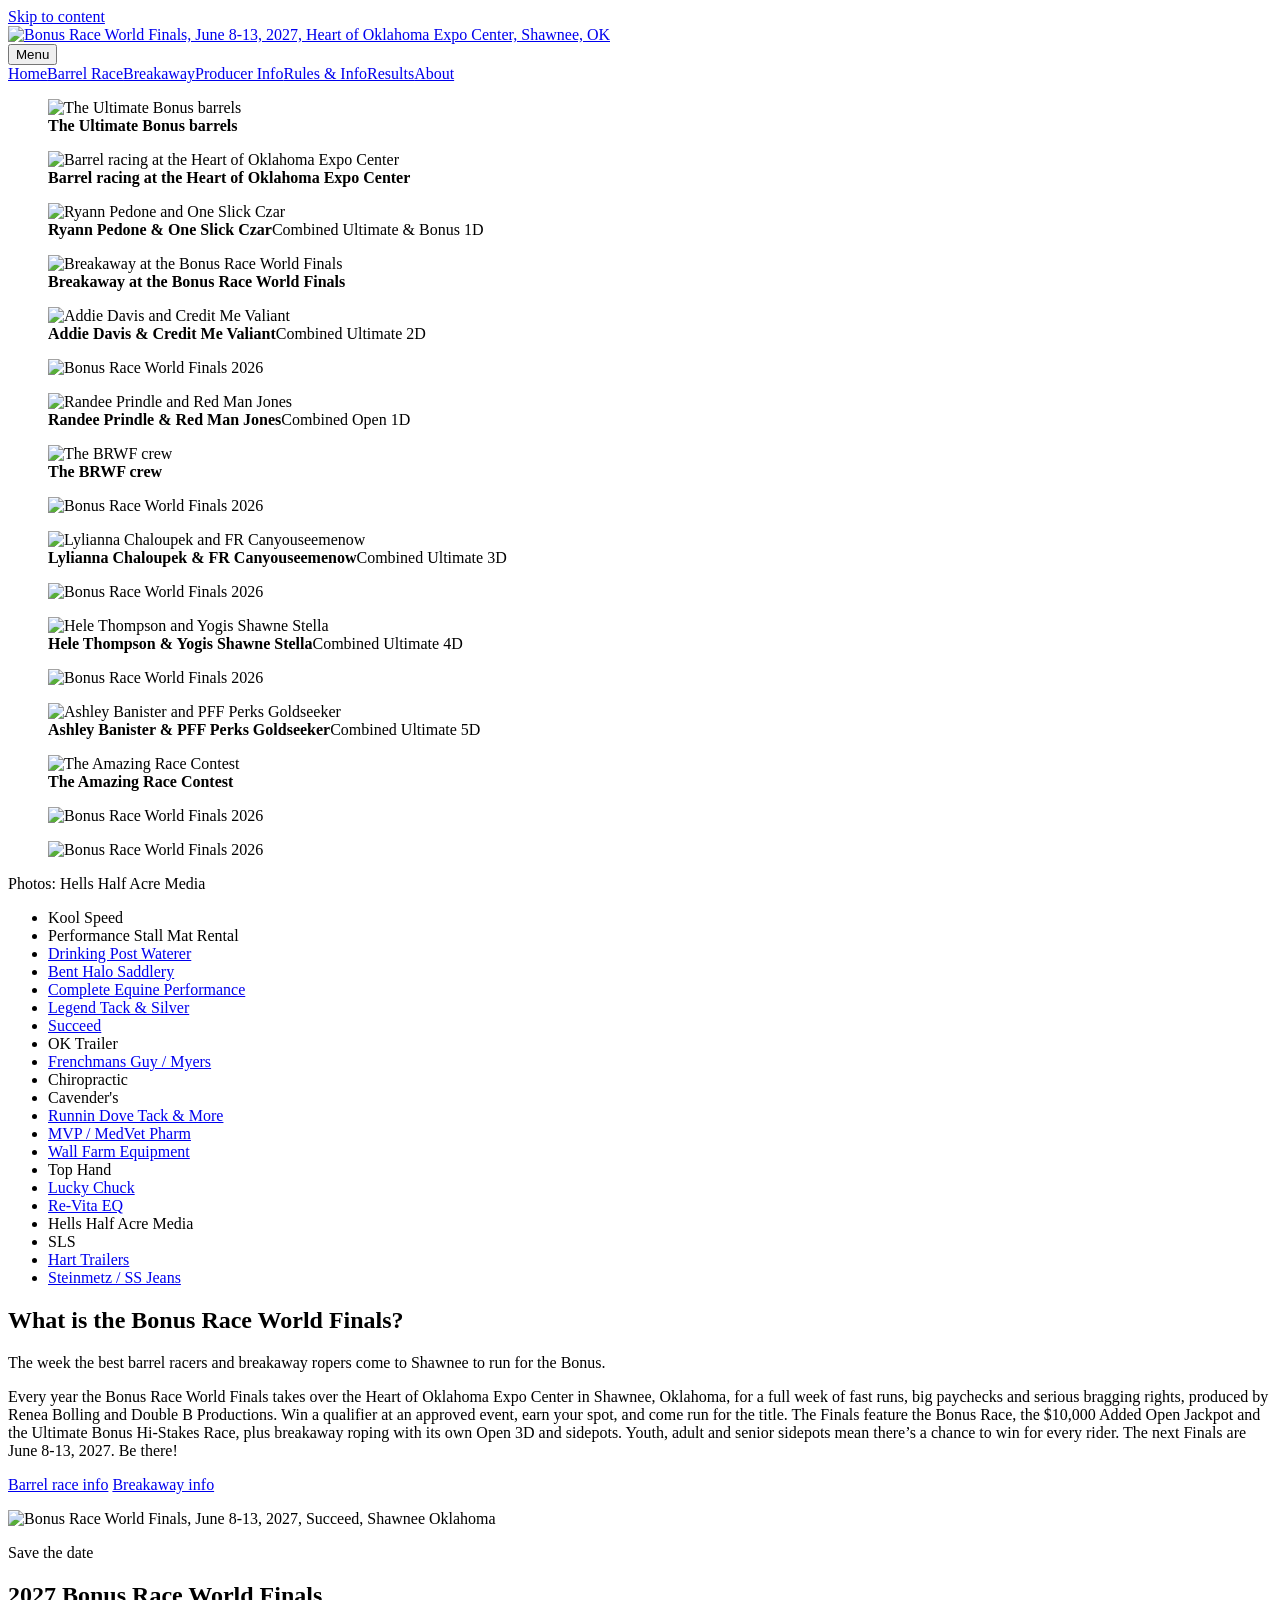
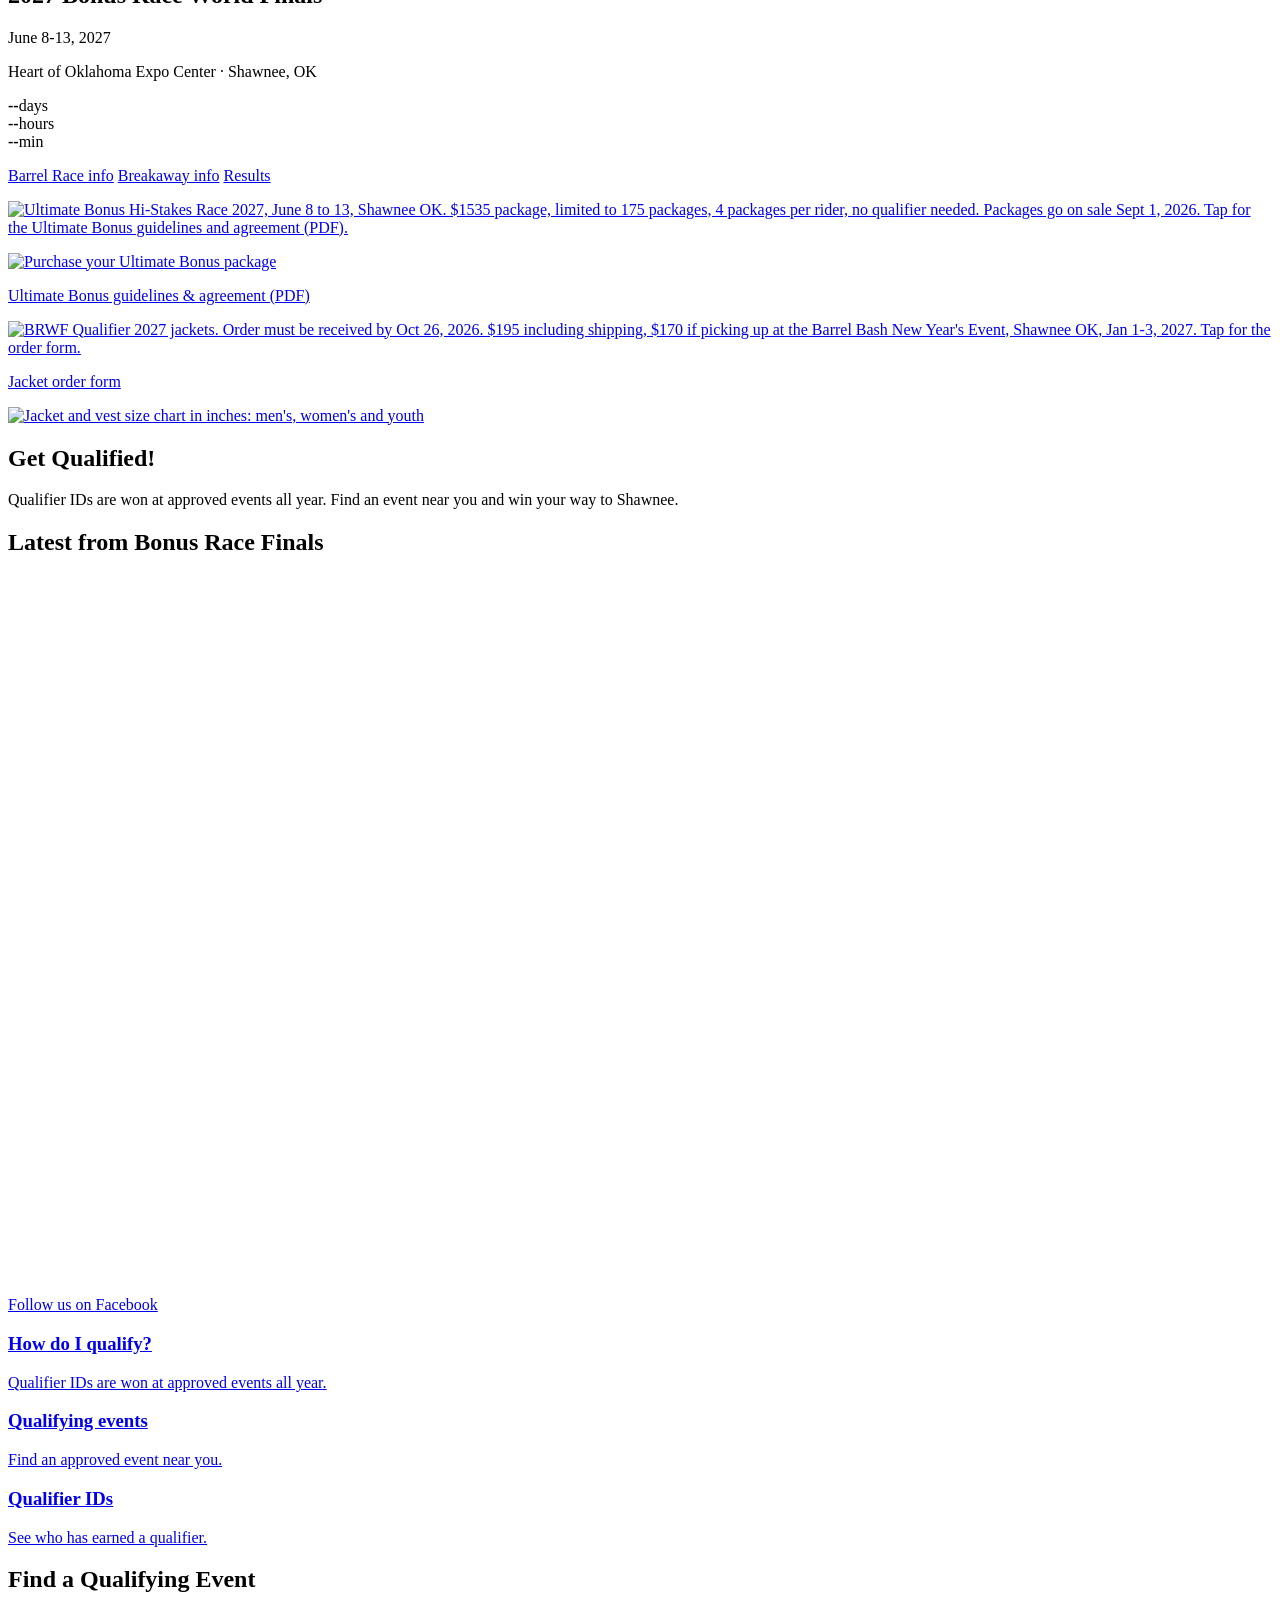
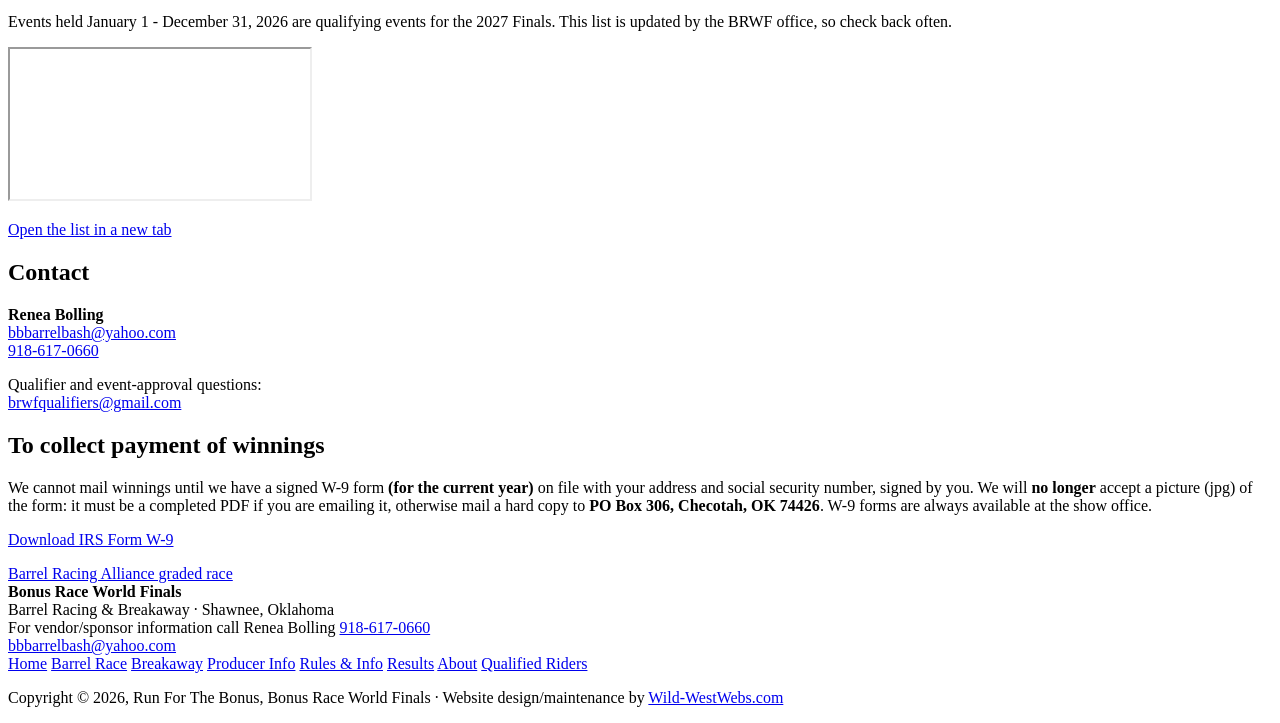
==== index.html @ 629bbcec "Add files via upload" ====
<!doctype html>
<html lang="en"><head>
<meta charset="utf-8"><meta name="viewport" content="width=device-width,initial-scale=1">
<title>Bonus Race World Finals | Barrel Racing &amp; Breakaway | Shawnee, OK</title>
<meta name="description" content="2027 Bonus Race World Finals, June 8-13, 2027, Heart of Oklahoma Expo Center, Shawnee, OK. Barrel racing, breakaway, Open Jackpot and Ultimate Bonus Hi-Stakes.">
<link rel="canonical" href="https://bonusracefinals.com/">
<meta property="og:title" content="Bonus Race World Finals | Barrel Racing &amp; Breakaway | Shawnee, OK"><meta property="og:description" content="2027 Bonus Race World Finals, June 8-13, 2027, Heart of Oklahoma Expo Center, Shawnee, OK. Barrel racing, breakaway, Open Jackpot and Ultimate Bonus Hi-Stakes."><meta property="og:type" content="website">
<meta property="og:image" content="https://bonusracefinals.com/images/banner-2027.jpg">
<link rel="icon" href="/images/favicon.png">
<link rel="preconnect" href="https://fonts.googleapis.com"><link rel="preconnect" href="https://fonts.gstatic.com" crossorigin><link rel="stylesheet" href="https://fonts.googleapis.com/css2?family=Russo+One&display=swap">
<link rel="stylesheet" href="/assets/site.css">
<script async src="https://www.googletagmanager.com/gtag/js?id=G-VJB76ZJ28P"></script>
<script>window.dataLayer=window.dataLayer||[];function gtag(){dataLayer.push(arguments)}gtag('js',new Date());gtag('config','G-VJB76ZJ28P');</script>
</head><body>
<!-- ===== SITE HEADER (same in every page) ===== -->
<a class="skip" href="#main">Skip to content</a>
<header class="top">
  <a class="hdr" href="/" aria-label="Bonus Race World Finals home"><img src="/images/header.png" alt="Bonus Race World Finals, June 8-13, 2027, Heart of Oklahoma Expo Center, Shawnee, OK" width="1219" height="317" fetchpriority="high"></a>
  <nav class="nav" aria-label="Main"><button class="menu" aria-expanded="false" aria-controls="navlinks">Menu</button><div id="navlinks" class="links"><a href="/" class=on>Home</a><a href="/barrel-race/">Barrel Race</a><a href="/breakaway/">Breakaway</a><a href="/producer-info/">Producer Info</a><a href="/rules-info/">Rules &amp; Info</a><a href="/results/">Results</a><a href="/about/">About</a></div></nav>
</header>
<main id="main">
<!-- ===== END SITE HEADER ===== -->

<section class="hero" aria-label="Photos from the 2026 Finals">
  <div class="slides"><figure class="slide on"><img src="/images/slideshow/01-ultimate-barrels.jpg" alt="The Ultimate Bonus barrels" fetchpriority=high width="1920" height="1281"><figcaption><b>The Ultimate Bonus barrels</b></figcaption></figure><figure class="slide"><img src="/images/slideshow/02-shawnee-barrel-run.jpg" alt="Barrel racing at the Heart of Oklahoma Expo Center" loading=lazy width="1920" height="1281"><figcaption><b>Barrel racing at the Heart of Oklahoma Expo Center</b></figcaption></figure><figure class="slide"><img src="/images/slideshow/03-ryann-pedone-one-slick-czar.jpg" alt="Ryann Pedone and One Slick Czar" loading=lazy width="1920" height="1281"><figcaption><b>Ryann Pedone &amp; One Slick Czar</b><span>Combined Ultimate &amp; Bonus 1D</span></figcaption></figure><figure class="slide"><img src="/images/slideshow/04-breakaway.jpg" alt="Breakaway at the Bonus Race World Finals" loading=lazy width="1920" height="1281"><figcaption><b>Breakaway at the Bonus Race World Finals</b></figcaption></figure><figure class="slide"><img src="/images/slideshow/05-addie-davis-credit-me-valiant.jpg" alt="Addie Davis and Credit Me Valiant" loading=lazy width="1920" height="1281"><figcaption><b>Addie Davis &amp; Credit Me Valiant</b><span>Combined Ultimate 2D</span></figcaption></figure><figure class="slide"><img src="/images/slideshow/06-barrel-turn-black-hat.jpg" alt="Bonus Race World Finals 2026" loading=lazy width="1920" height="1281"></figure><figure class="slide"><img src="/images/slideshow/07-randee-prindle-red-man-jones.jpg" alt="Randee Prindle and Red Man Jones" loading=lazy width="1920" height="1281"><figcaption><b>Randee Prindle &amp; Red Man Jones</b><span>Combined Open 1D</span></figcaption></figure><figure class="slide"><img src="/images/slideshow/08-brwf-crew.jpg" alt="The BRWF crew" style="object-position:center top" loading=lazy width="1920" height="1281"><figcaption><b>The BRWF crew</b></figcaption></figure><figure class="slide"><img src="/images/slideshow/09-barrel-turn-ultimate.jpg" alt="Bonus Race World Finals 2026" loading=lazy width="1920" height="1281"></figure><figure class="slide"><img src="/images/slideshow/10-lylianna-chaloupek.jpg" alt="Lylianna Chaloupek and FR Canyouseemenow" loading=lazy width="1920" height="1281"><figcaption><b>Lylianna Chaloupek &amp; FR Canyouseemenow</b><span>Combined Ultimate 3D</span></figcaption></figure><figure class="slide"><img src="/images/slideshow/11-breakaway-rope.jpg" alt="Bonus Race World Finals 2026" loading=lazy width="1920" height="1281"></figure><figure class="slide"><img src="/images/slideshow/12-hele-thompson-yogis-shawne-stella.jpg" alt="Hele Thompson and Yogis Shawne Stella" loading=lazy width="1920" height="1281"><figcaption><b>Hele Thompson &amp; Yogis Shawne Stella</b><span>Combined Ultimate 4D</span></figcaption></figure><figure class="slide"><img src="/images/slideshow/13-barrel-turn-roan.jpg" alt="Bonus Race World Finals 2026" loading=lazy width="1920" height="1281"></figure><figure class="slide"><img src="/images/slideshow/14-ashley-banister-pff-perks-goldseeker.jpg" alt="Ashley Banister and PFF Perks Goldseeker" loading=lazy width="1920" height="1281"><figcaption><b>Ashley Banister &amp; PFF Perks Goldseeker</b><span>Combined Ultimate 5D</span></figcaption></figure><figure class="slide"><img src="/images/slideshow/15-amazing-race-contest.jpg" alt="The Amazing Race Contest" loading=lazy width="1920" height="1281"><figcaption><b>The Amazing Race Contest</b></figcaption></figure><figure class="slide"><img src="/images/slideshow/16-barrel-turn-2026-barrel.jpg" alt="Bonus Race World Finals 2026" loading=lazy width="1920" height="1281"></figure><figure class="slide"><img src="/images/slideshow/17-checkered-shirts.jpg" alt="Bonus Race World Finals 2026" style="object-position:center top" loading=lazy width="1920" height="1281"></figure></div>
  <div class="dots" role="tablist" aria-label="Slideshow"></div>
  <div class="credit">Photos: Hells Half Acre Media</div>
</section>

<section class="sponsors" aria-label="Sponsors"><ul class="marquee"><li><img src="/images/banners/25koolspeed.jpg" alt="Kool Speed" loading="lazy" onerror="this.replaceWith(Object.assign(document.createElement('span'),{textContent:this.alt}))"></li><li><img src="/images/banners/performancestallmat.jpg" alt="Performance Stall Mat Rental" loading="lazy" onerror="this.replaceWith(Object.assign(document.createElement('span'),{textContent:this.alt}))"></li><li><a href="https://dpwaterer.com" target=_blank rel=noopener><img src="/images/banners/drinkingpost.jpg" alt="Drinking Post Waterer" loading="lazy" onerror="this.replaceWith(Object.assign(document.createElement('span'),{textContent:this.alt}))"></a></li><li><a href="https://www.benthalosaddlery.com" target=_blank rel=noopener><img src="/images/banners/25benthalo.jpg" alt="Bent Halo Saddlery" loading="lazy" onerror="this.replaceWith(Object.assign(document.createElement('span'),{textContent:this.alt}))"></a></li><li><a href="https://completeequineperformance.com/product-category/all/daily-supplements/" target=_blank rel=noopener><img src="/images/banners/cep.png" alt="Complete Equine Performance" loading="lazy" onerror="this.replaceWith(Object.assign(document.createElement('span'),{textContent:this.alt}))"></a></li><li><a href="http://legendtackandsilver.com" target=_blank rel=noopener><img src="/images/banners/legend.png" alt="Legend Tack &amp; Silver" loading="lazy" onerror="this.replaceWith(Object.assign(document.createElement('span'),{textContent:this.alt}))"></a></li><li><a href="https://www.succeed-equine.com/" target=_blank rel=noopener><img src="/images/banners/succeed.jpg" alt="Succeed" loading="lazy" onerror="this.replaceWith(Object.assign(document.createElement('span'),{textContent:this.alt}))"></a></li><li><img src="/images/banners/26oktrailer.jpg" alt="OK Trailer" loading="lazy" onerror="this.replaceWith(Object.assign(document.createElement('span'),{textContent:this.alt}))"></li><li><a href="http://www.frenchmansguy.com" target=_blank rel=noopener><img src="/images/banners/myers.jpg" alt="Frenchmans Guy / Myers" loading="lazy" onerror="this.replaceWith(Object.assign(document.createElement('span'),{textContent:this.alt}))"></a></li><li><img src="/images/banners/26chiro.jpg" alt="Chiropractic" loading="lazy" onerror="this.replaceWith(Object.assign(document.createElement('span'),{textContent:this.alt}))"></li><li><img src="/images/banners/26cavenders.jpg" alt="Cavender&#x27;s" loading="lazy" onerror="this.replaceWith(Object.assign(document.createElement('span'),{textContent:this.alt}))"></li><li><a href="http://www.runnindovetackandmore.com" target=_blank rel=noopener><img src="/images/banners/runnindove.jpg" alt="Runnin Dove Tack &amp; More" loading="lazy" onerror="this.replaceWith(Object.assign(document.createElement('span'),{textContent:this.alt}))"></a></li><li><a href="https://medvetpharm.com" target=_blank rel=noopener><img src="/images/banners/mvp.jpg" alt="MVP / MedVet Pharm" loading="lazy" onerror="this.replaceWith(Object.assign(document.createElement('span'),{textContent:this.alt}))"></a></li><li><a href="https://www.wallfarmequipment.com/inventory/" target=_blank rel=noopener><img src="/images/banners/25wallequip.jpg" alt="Wall Farm Equipment" loading="lazy" onerror="this.replaceWith(Object.assign(document.createElement('span'),{textContent:this.alt}))"></a></li><li><img src="/images/banners/25tophand.jpg" alt="Top Hand" loading="lazy" onerror="this.replaceWith(Object.assign(document.createElement('span'),{textContent:this.alt}))"></li><li><a href="https://luckychuck.com/" target=_blank rel=noopener><img src="/images/banners/26luckychuck.jpg" alt="Lucky Chuck" loading="lazy" onerror="this.replaceWith(Object.assign(document.createElement('span'),{textContent:this.alt}))"></a></li><li><a href="https://revitacbd.com" target=_blank rel=noopener><img src="/images/banners/revita.jpg" alt="Re-Vita EQ" loading="lazy" onerror="this.replaceWith(Object.assign(document.createElement('span'),{textContent:this.alt}))"></a></li><li><img src="/images/banners/26hhamedia.jpg" alt="Hells Half Acre Media" loading="lazy" onerror="this.replaceWith(Object.assign(document.createElement('span'),{textContent:this.alt}))"></li><li><img src="/images/banners/26sls.png" alt="SLS" loading="lazy" onerror="this.replaceWith(Object.assign(document.createElement('span'),{textContent:this.alt}))"></li><li><a href="https://www.harttrailer.com" target=_blank rel=noopener><img src="/images/banners/26hart.jpg" alt="Hart Trailers" loading="lazy" onerror="this.replaceWith(Object.assign(document.createElement('span'),{textContent:this.alt}))"></a></li><li><a href="https://www.steinmetzco.com" target=_blank rel=noopener><img src="/images/banners/26ssjeans.jpg" alt="Steinmetz / SS Jeans" loading="lazy" onerror="this.replaceWith(Object.assign(document.createElement('span'),{textContent:this.alt}))"></a></li></ul></section>

<section class="intro wrap" aria-label="About the Finals">
  <h2>What is the Bonus Race World Finals?</h2>
  <p class="lead">The week the best barrel racers and breakaway ropers come to Shawnee to run for the Bonus.</p>
  <p>Every year the Bonus Race World Finals takes over the Heart of Oklahoma Expo Center in Shawnee, Oklahoma, for a full week of fast runs, big paychecks and serious bragging rights, produced by Renea Bolling and Double B Productions. Win a qualifier at an approved event, earn your spot, and come run for the title. The Finals feature the Bonus Race, the $10,000 Added Open Jackpot and the Ultimate Bonus Hi-Stakes Race, plus breakaway roping with its own Open 3D and sidepots. Youth, adult and senior sidepots mean there&rsquo;s a chance to win for every rider. The next Finals are June 8-13, 2027. Be there!</p>
  <p class="btns center"><a class="btn" href="/barrel-race/">Barrel race info</a> <a class="btn alt" href="/breakaway/">Breakaway info</a></p>
</section>

<section class="finals wrap">
  <div class="finals-head">
    <div class="logo-panel"><img src="/images/brwf-logo-animated.svg" alt="Bonus Race World Finals, June 8-13, 2027, Succeed, Shawnee Oklahoma" width="530" height="317"></div>
    <div class="finals-copy">
      <p class="eyebrow">Save the date</p>
      <h1>2027 Bonus Race World Finals</h1>
      <p class="date">June 8-13, 2027</p>
      <p class="venue">Heart of Oklahoma Expo Center · Shawnee, OK</p>
      <div class="count" id="count" data-target="2027-06-08T08:00:00" aria-live="off"><div><b id="cd">--</b><span>days</span></div><div><b id="ch">--</b><span>hours</span></div><div><b id="cm">--</b><span>min</span></div></div>
      <p class="btns"><a class="btn" href="/barrel-race/">Barrel Race info</a> <a class="btn alt" href="/breakaway/">Breakaway info</a> <a class="btn ghost" href="/results/">Results</a></p>
    </div>
  </div>

  <div class="cards">
    <article class="card promo ultimate-promo">
      <a class="promo-img" href="/files/ULTIMATE-BONUS-AGREEMENT-2027.pdf" target="_blank" rel="noopener"><img src="/images/ultimate-bonus-2027.jpg" alt="Ultimate Bonus Hi-Stakes Race 2027, June 8 to 13, Shawnee OK. $1535 package, limited to 175 packages, 4 packages per rider, no qualifier needed. Packages go on sale Sept 1, 2026. Tap for the Ultimate Bonus guidelines and agreement (PDF)." width="1350" height="900" loading="lazy"></a>
      <p class="btns center"><a class="buy" href="https://pci.jotform.com/form/232415070854048" target="_blank" rel="noopener"><img src="/images/ultimate-purchase-btn.png" alt="Purchase your Ultimate Bonus package" width="242" height="123"></a></p>
      <p class="center"><a href="/files/ULTIMATE-BONUS-AGREEMENT-2027.pdf" target="_blank" rel="noopener">Ultimate Bonus guidelines &amp; agreement (PDF)</a></p>
    </article>
    <article class="card promo jackets">
      <a class="promo-img" href="/files/27-BRWF-JACKETS.pdf" target="_blank" rel="noopener"><img src="/images/jacket-2027.png" alt="BRWF Qualifier 2027 jackets. Order must be received by Oct 26, 2026. $195 including shipping, $170 if picking up at the Barrel Bash New Year's Event, Shawnee OK, Jan 1-3, 2027. Tap for the order form." width="600" height="600" loading="lazy"></a>
      <p class="center"><a class="btn alt" href="/files/27-BRWF-JACKETS.pdf" target="_blank" rel="noopener">Jacket order form</a></p>
      <a class="sizechart" href="/images/jacket-size-chart.jpg" target="_blank" rel="noopener"><img src="/images/jacket-size-chart.jpg" alt="Jacket and vest size chart in inches: men's, women's and youth" width="1205" height="566" loading="lazy"></a>
    </article>
  </div>

</section>

<div class="band band-fb">
<div class="strip"><h2>Get Qualified!</h2><p>Qualifier IDs are won at approved events all year. Find an event near you and win your way to Shawnee.</p></div>
<section class="wrap fbfeed" aria-label="Facebook and quick links">
  <div class="fbcol">
    <h2>Latest from Bonus Race Finals</h2>
    <div class="fbbox"><iframe title="Bonus Race Finals on Facebook" loading="lazy" src="https://www.facebook.com/plugins/page.php?href=https%3A%2F%2Fwww.facebook.com%2FBonusRaceFinals&tabs=timeline&width=500&height=700&small_header=true&adapt_container_width=true&hide_cover=true&show_facepile=false" width="500" height="700" style="border:0;overflow:hidden" allow="encrypted-media"></iframe></div>
    <p><a href="https://www.facebook.com/BonusRaceFinals" target="_blank" rel="noopener">Follow us on Facebook</a></p>
  </div>
  <div class="tiles side">
    <a class="tile" href="/about/#qualify"><h3>How do I qualify?</h3><p>Qualifier IDs are won at approved events all year.</p></a>
    <a class="tile" href="#events"><h3>Qualifying events</h3><p>Find an approved event near you.</p></a>
    <a class="tile" href="https://docs.google.com/spreadsheets/d/1--qrpnSo2mDL8fFVG0iFunVnlywXiQ3w/edit?gid=760329796#gid=760329796" target="_blank" rel="noopener"><h3>Qualifier IDs</h3><p>See who has earned a qualifier.</p></a>
  </div>
</section>
</div>

<div class="band band-events">
<section class="wrap" id="events" aria-label="Qualifying events">
  <h2>Find a Qualifying Event</h2>
  <p class="muted">Events held January 1 - December 31, 2026 are qualifying events for the 2027 Finals. This list is updated by the BRWF office, so check back often.</p>
  <div class="sheet"><iframe title="2027 BRWF qualifying events" loading="lazy" src="https://docs.google.com/spreadsheets/d/e/2PACX-1vRI2YpxvcWaikFcSAT8VqTxUyK8Z-i2MIL4YVEKfro5V-BCKUXVomOFMDFdzpjcDUjpwEBCLzkOHN1_/pubhtml?gid=0&single=true"></iframe></div>
  <p><a href="https://docs.google.com/spreadsheets/d/e/2PACX-1vRI2YpxvcWaikFcSAT8VqTxUyK8Z-i2MIL4YVEKfro5V-BCKUXVomOFMDFdzpjcDUjpwEBCLzkOHN1_/pubhtml?gid=0&single=true" target="_blank" rel="noopener">Open the list in a new tab</a></p>
</section>
</div>

<div class="band band-contact">
<section class="wrap contact" aria-label="Contact">
  <div class="cbox">
    <h2>Contact</h2>
    <p><b>Renea Bolling</b><br><a href="mailto:bbbarrelbash@yahoo.com">bbbarrelbash@yahoo.com</a><br><a href="tel:9186170660">918-617-0660</a></p>
    <p>Qualifier and event-approval questions:<br><a href="mailto:brwfqualifiers@gmail.com">brwfqualifiers@gmail.com</a></p>
  </div>
  <div class="cbox">
    <h2>To collect payment of winnings</h2>
    <p>We cannot mail winnings until we have a signed W-9 form <b>(for the current year)</b> on file with your address and social security number, signed by you. We will <b>no longer</b> accept a picture (jpg) of the form: it must be a completed PDF if you are emailing it, otherwise mail a hard copy to <b>PO Box 306, Checotah, OK 74426</b>. W-9 forms are always available at the show office.</p>
    <p><a class="btn alt" href="https://www.irs.gov/pub/irs-pdf/fw9.pdf" target="_blank" rel="noopener">Download IRS Form W-9</a></p>
  </div>
  <div class="cbox bria"><a href="https://barrelracingalliance.com/" target="_blank" rel="noopener"><img src="/images/bria-graded-race.png" alt="Barrel Racing Alliance graded race" onerror="this.parentNode.textContent='Barrel Racing Alliance graded race'"></a></div>
</section>
</div>
<!-- ===== SITE FOOTER (same in every page) ===== -->
</main>
<footer class="foot">
  <div class="foot-in">
    <div><strong>Bonus Race World Finals</strong><br>Barrel Racing &amp; Breakaway · Shawnee, Oklahoma<br>For vendor/sponsor information call Renea Bolling <a href="tel:9186170660">918-617-0660</a><br><a href="mailto:bbbarrelbash@yahoo.com">bbbarrelbash@yahoo.com</a></div>
    <div class="fl"><a href="/">Home</a> <a href="/barrel-race/">Barrel Race</a> <a href="/breakaway/">Breakaway</a> <a href="/producer-info/">Producer Info</a> <a href="/rules-info/">Rules &amp; Info</a> <a href="/results/">Results</a> <a href="/about/">About</a> <a href="https://docs.google.com/spreadsheets/d/1--qrpnSo2mDL8fFVG0iFunVnlywXiQ3w/edit?gid=760329796#gid=760329796" target="_blank" rel="noopener">Qualified Riders</a></div>
  </div>
  <p class="copy">Copyright &copy; 2026, Run For The Bonus, Bonus Race World Finals · Website design/maintenance by <a href="https://www.wild-westwebs.com" target="_blank" rel="noopener">Wild-WestWebs.com</a></p>
</footer>
<script src="/assets/site.js" defer></script>
</body></html>
<!-- ===== END SITE FOOTER ===== -->
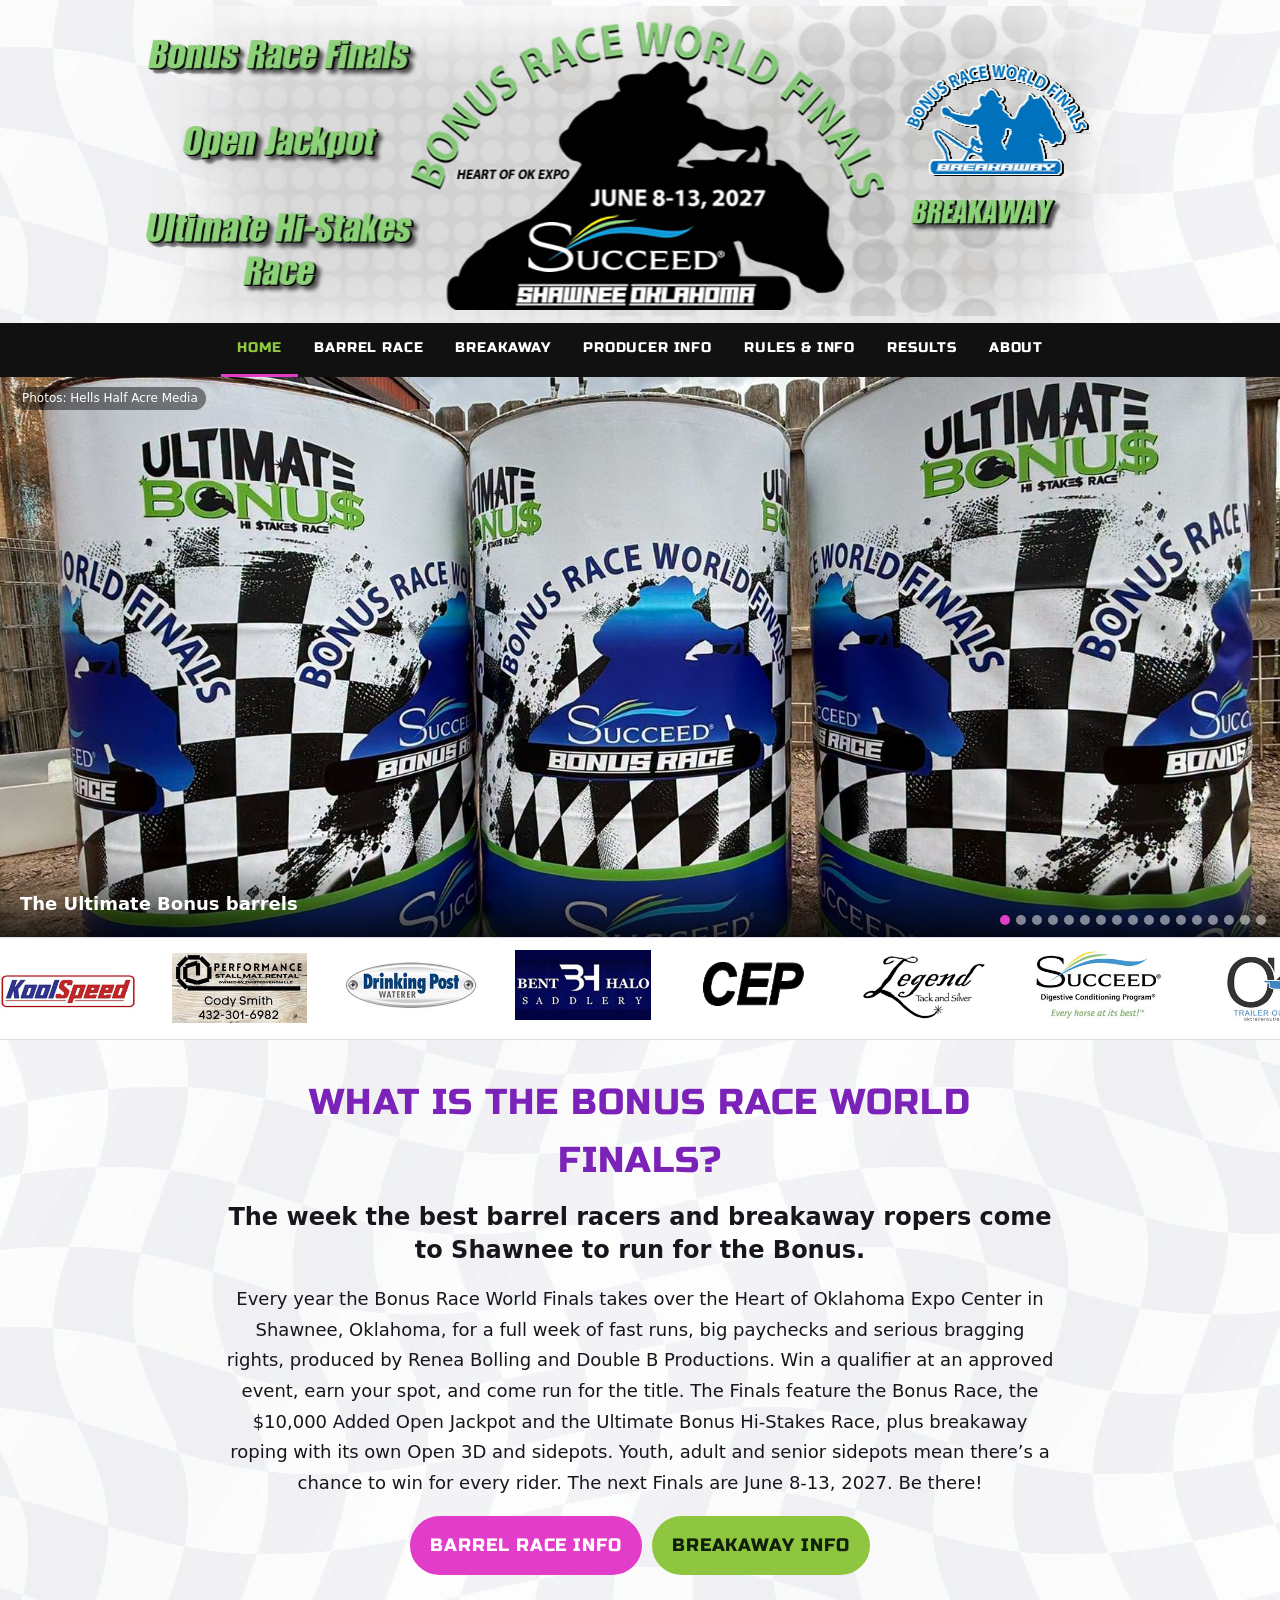
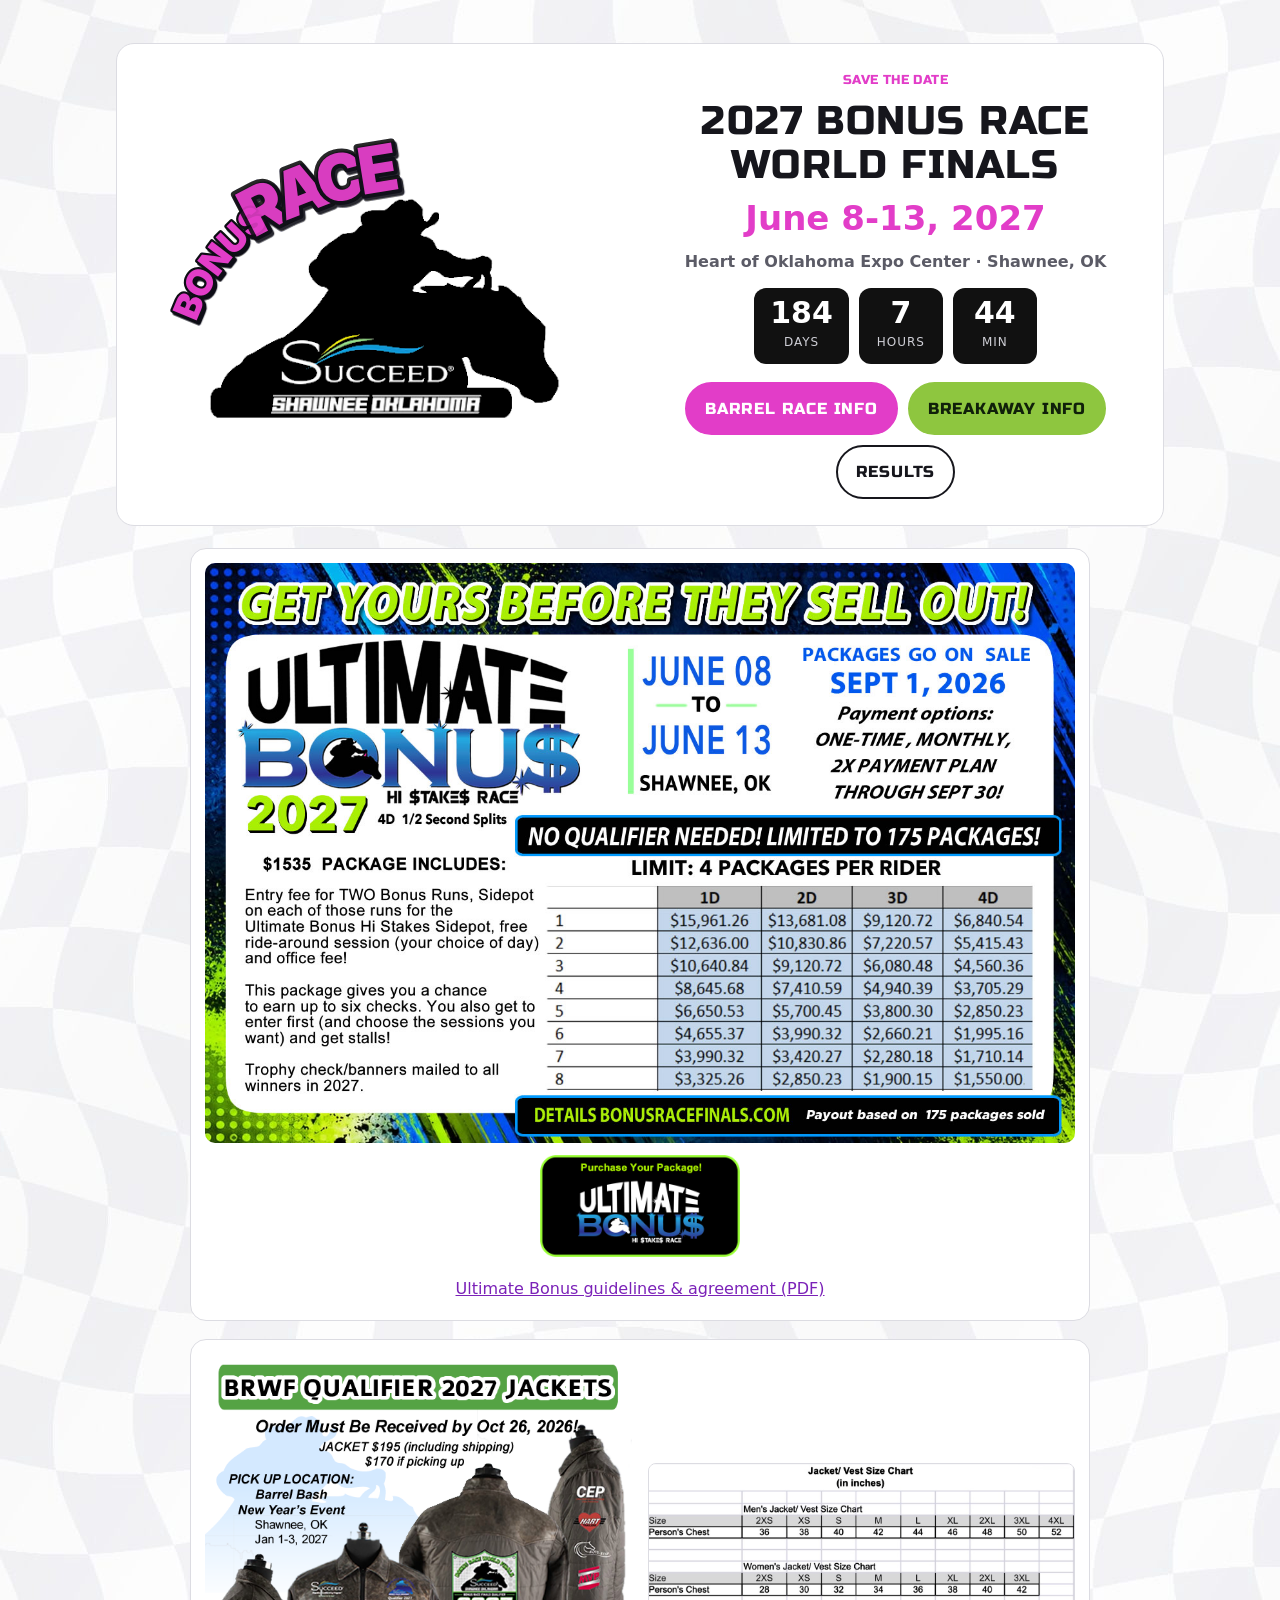
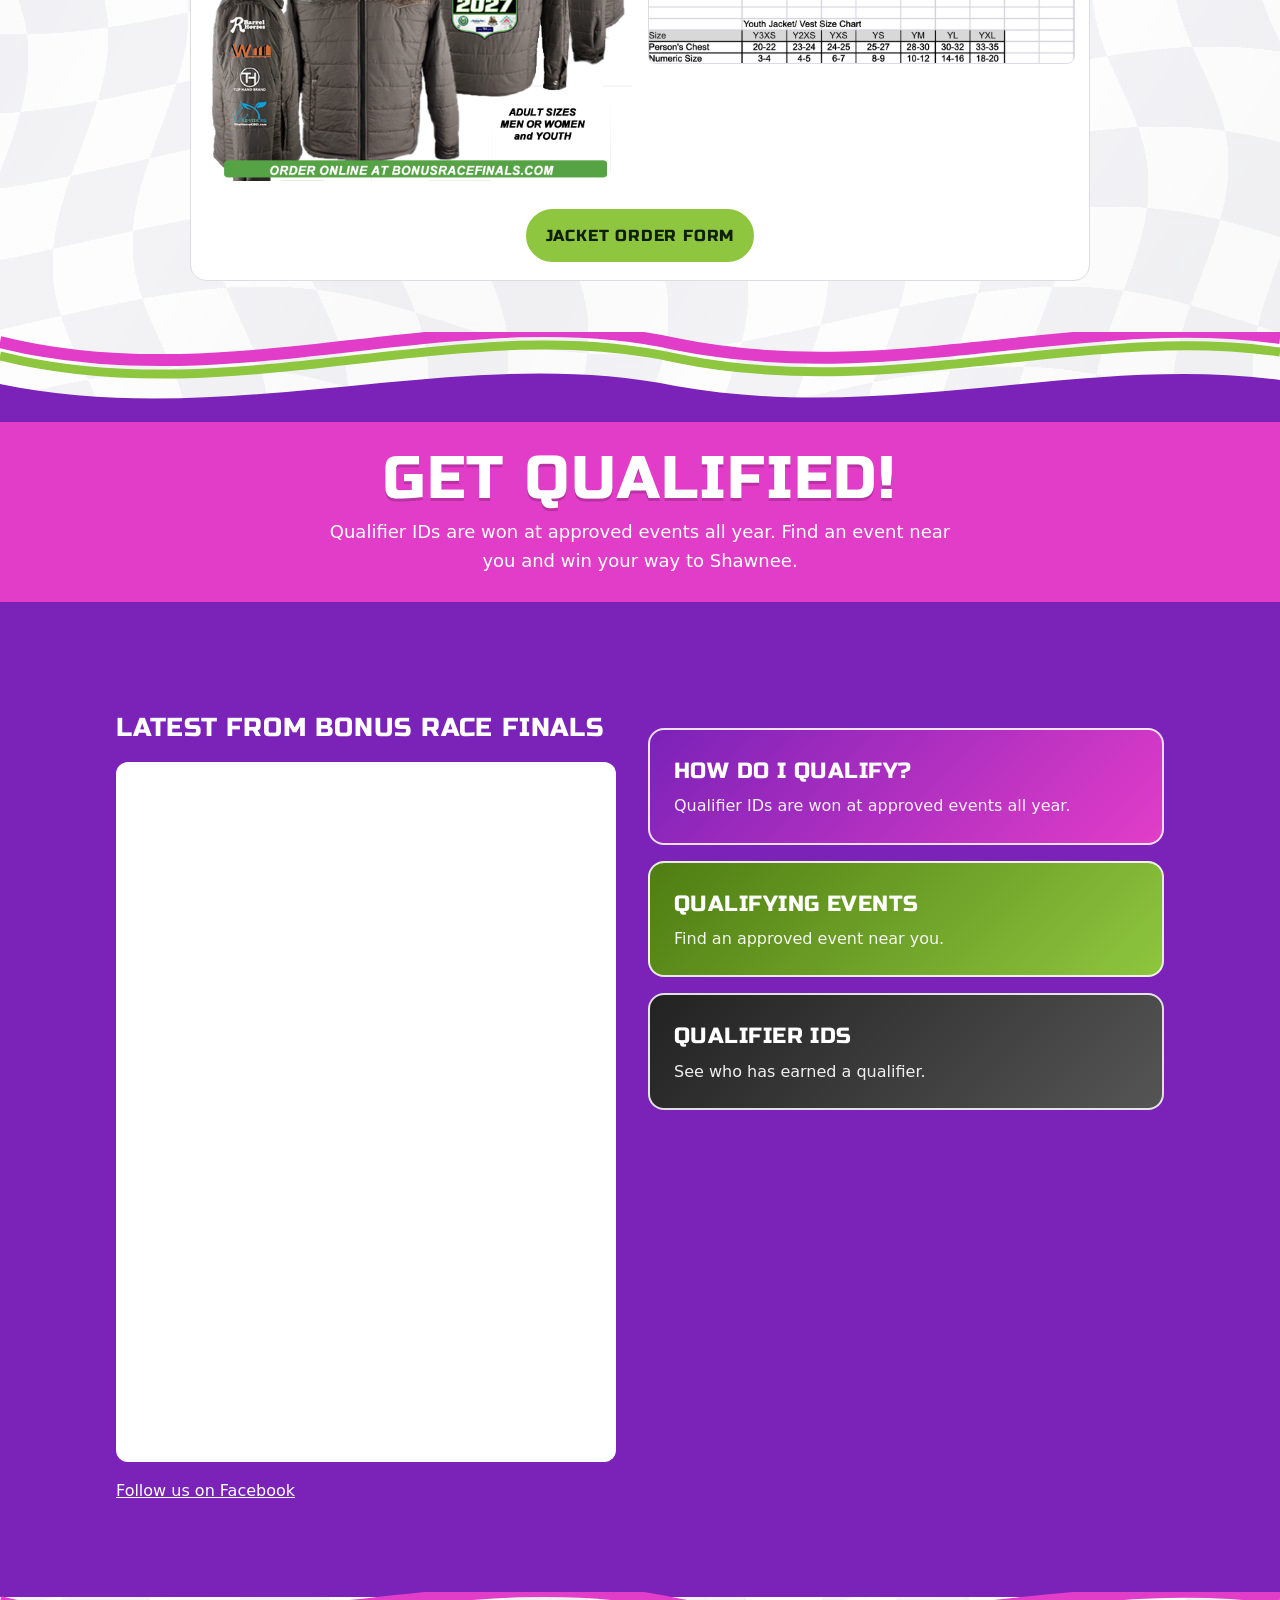
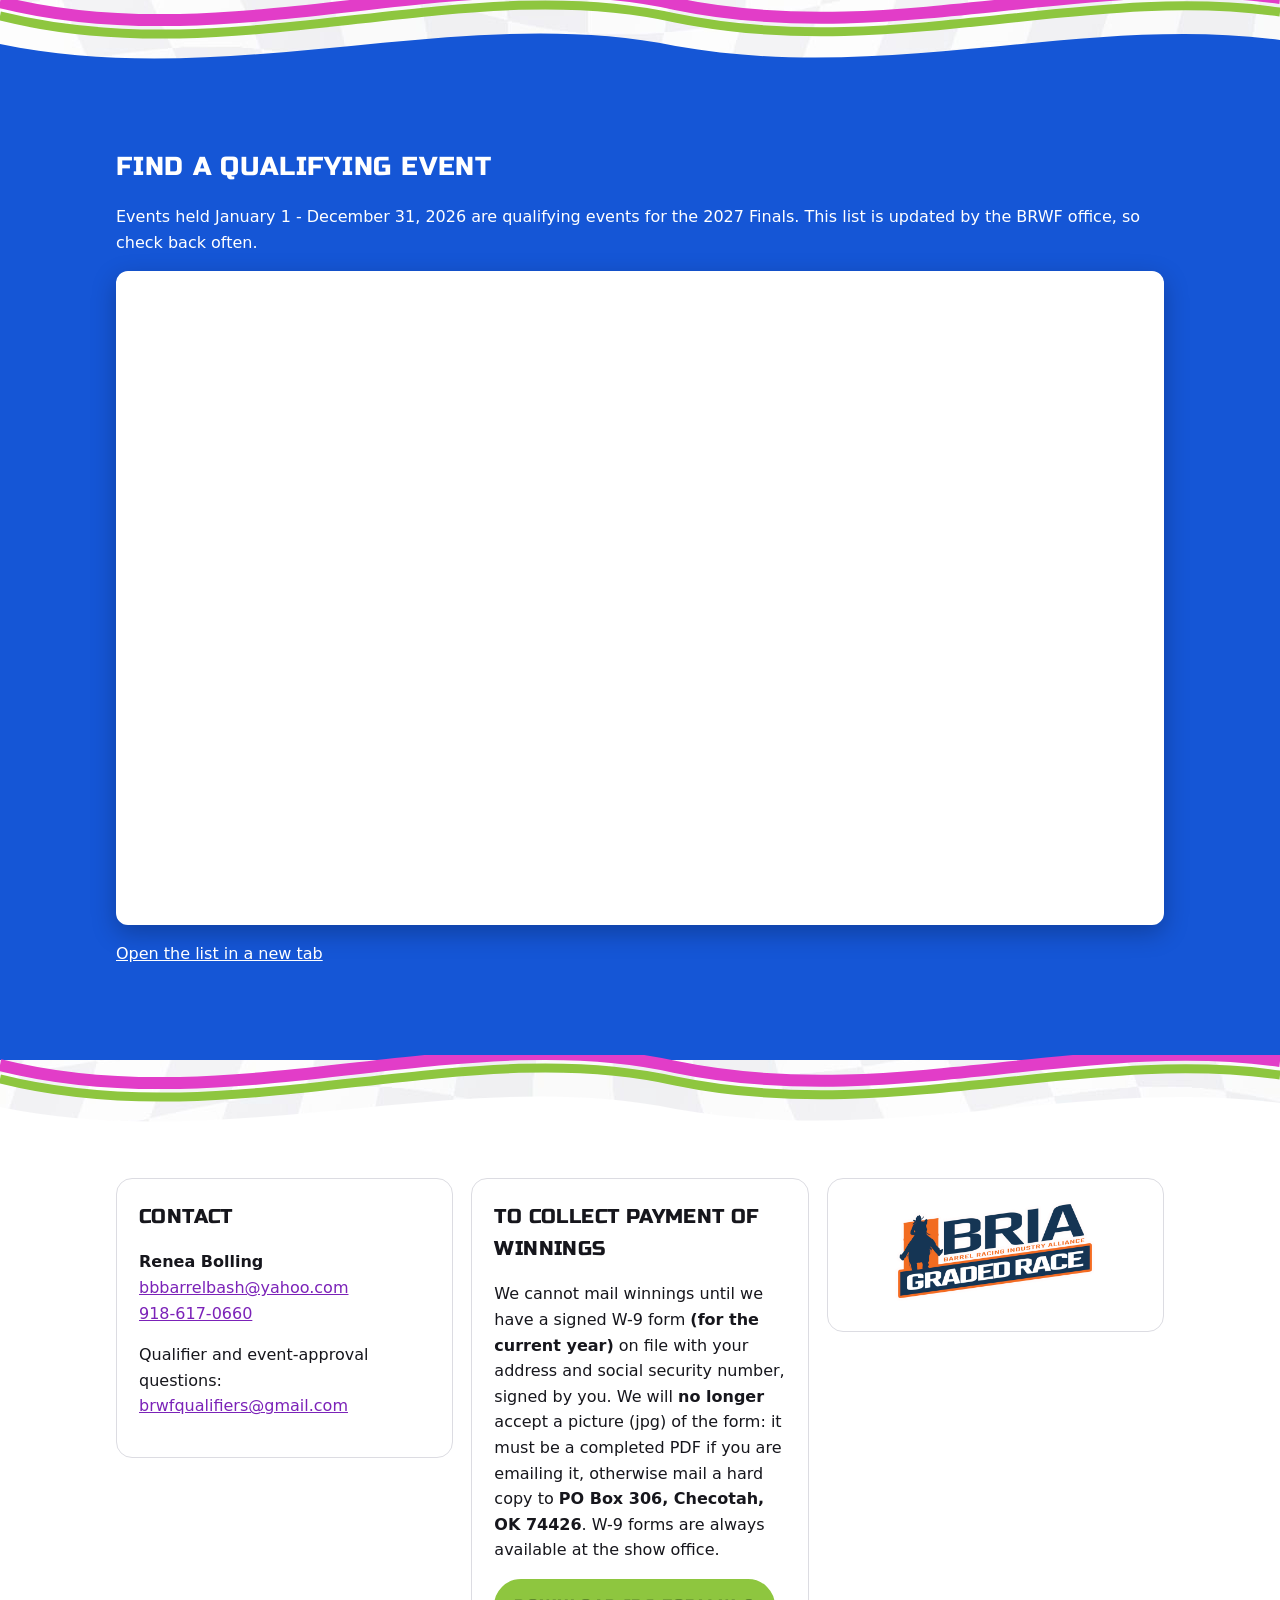
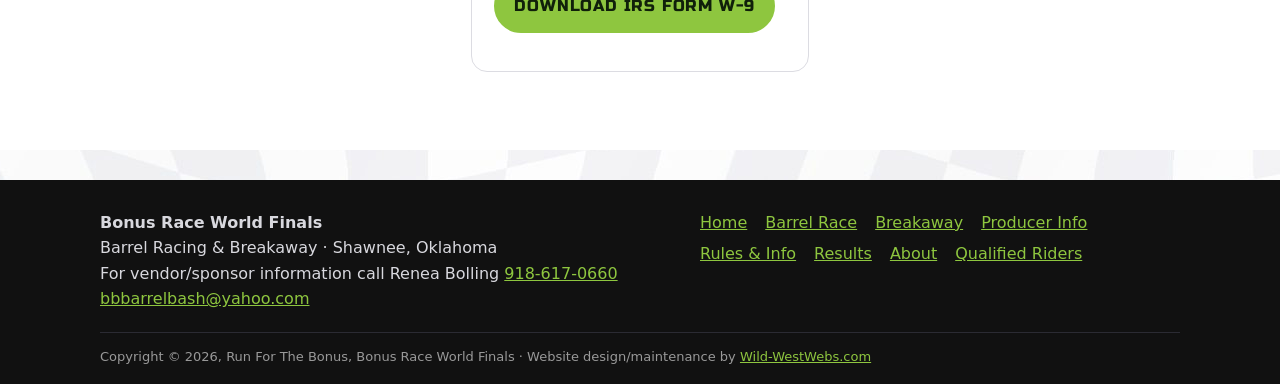
==== commit 91dadb0e: "Add files via upload" ====
--- a/index.html
+++ b/index.html
@@ -22,12 +22,12 @@
 <!-- ===== END SITE HEADER ===== -->
 
 <section class="hero" aria-label="Photos from the 2026 Finals">
-  <div class="slides"><figure class="slide on"><img src="/images/slideshow/01-ultimate-barrels.jpg" alt="The Ultimate Bonus barrels" fetchpriority=high width="1920" height="1281"><figcaption><b>The Ultimate Bonus barrels</b></figcaption></figure><figure class="slide"><img src="/images/slideshow/02-shawnee-barrel-run.jpg" alt="Barrel racing at the Heart of Oklahoma Expo Center" loading=lazy width="1920" height="1281"><figcaption><b>Barrel racing at the Heart of Oklahoma Expo Center</b></figcaption></figure><figure class="slide"><img src="/images/slideshow/03-ryann-pedone-one-slick-czar.jpg" alt="Ryann Pedone and One Slick Czar" loading=lazy width="1920" height="1281"><figcaption><b>Ryann Pedone &amp; One Slick Czar</b><span>Combined Ultimate &amp; Bonus 1D</span></figcaption></figure><figure class="slide"><img src="/images/slideshow/04-breakaway.jpg" alt="Breakaway at the Bonus Race World Finals" loading=lazy width="1920" height="1281"><figcaption><b>Breakaway at the Bonus Race World Finals</b></figcaption></figure><figure class="slide"><img src="/images/slideshow/05-addie-davis-credit-me-valiant.jpg" alt="Addie Davis and Credit Me Valiant" loading=lazy width="1920" height="1281"><figcaption><b>Addie Davis &amp; Credit Me Valiant</b><span>Combined Ultimate 2D</span></figcaption></figure><figure class="slide"><img src="/images/slideshow/06-barrel-turn-black-hat.jpg" alt="Bonus Race World Finals 2026" loading=lazy width="1920" height="1281"></figure><figure class="slide"><img src="/images/slideshow/07-randee-prindle-red-man-jones.jpg" alt="Randee Prindle and Red Man Jones" loading=lazy width="1920" height="1281"><figcaption><b>Randee Prindle &amp; Red Man Jones</b><span>Combined Open 1D</span></figcaption></figure><figure class="slide"><img src="/images/slideshow/08-brwf-crew.jpg" alt="The BRWF crew" style="object-position:center top" loading=lazy width="1920" height="1281"><figcaption><b>The BRWF crew</b></figcaption></figure><figure class="slide"><img src="/images/slideshow/09-barrel-turn-ultimate.jpg" alt="Bonus Race World Finals 2026" loading=lazy width="1920" height="1281"></figure><figure class="slide"><img src="/images/slideshow/10-lylianna-chaloupek.jpg" alt="Lylianna Chaloupek and FR Canyouseemenow" loading=lazy width="1920" height="1281"><figcaption><b>Lylianna Chaloupek &amp; FR Canyouseemenow</b><span>Combined Ultimate 3D</span></figcaption></figure><figure class="slide"><img src="/images/slideshow/11-breakaway-rope.jpg" alt="Bonus Race World Finals 2026" loading=lazy width="1920" height="1281"></figure><figure class="slide"><img src="/images/slideshow/12-hele-thompson-yogis-shawne-stella.jpg" alt="Hele Thompson and Yogis Shawne Stella" loading=lazy width="1920" height="1281"><figcaption><b>Hele Thompson &amp; Yogis Shawne Stella</b><span>Combined Ultimate 4D</span></figcaption></figure><figure class="slide"><img src="/images/slideshow/13-barrel-turn-roan.jpg" alt="Bonus Race World Finals 2026" loading=lazy width="1920" height="1281"></figure><figure class="slide"><img src="/images/slideshow/14-ashley-banister-pff-perks-goldseeker.jpg" alt="Ashley Banister and PFF Perks Goldseeker" loading=lazy width="1920" height="1281"><figcaption><b>Ashley Banister &amp; PFF Perks Goldseeker</b><span>Combined Ultimate 5D</span></figcaption></figure><figure class="slide"><img src="/images/slideshow/15-amazing-race-contest.jpg" alt="The Amazing Race Contest" loading=lazy width="1920" height="1281"><figcaption><b>The Amazing Race Contest</b></figcaption></figure><figure class="slide"><img src="/images/slideshow/16-barrel-turn-2026-barrel.jpg" alt="Bonus Race World Finals 2026" loading=lazy width="1920" height="1281"></figure><figure class="slide"><img src="/images/slideshow/17-checkered-shirts.jpg" alt="Bonus Race World Finals 2026" style="object-position:center top" loading=lazy width="1920" height="1281"></figure></div>
+  <div class="slides"><figure class="slide on"><img src="/images/slideshow/01-ultimate-barrels.jpg" alt="The Ultimate Bonus barrels" fetchpriority=high decoding="async" width="1600" height="1067"><figcaption><b>The Ultimate Bonus barrels</b></figcaption></figure><figure class="slide"><img data-src="/images/slideshow/02-shawnee-barrel-run.jpg" alt="Barrel racing at the Heart of Oklahoma Expo Center"  decoding="async" width="1600" height="1067"><figcaption><b>Barrel racing at the Heart of Oklahoma Expo Center</b></figcaption></figure><figure class="slide"><img data-src="/images/slideshow/03-ryann-pedone-one-slick-czar.jpg" alt="Ryann Pedone and One Slick Czar"  decoding="async" width="1600" height="1067"><figcaption><b>Ryann Pedone &amp; One Slick Czar</b><span>Combined Ultimate &amp; Bonus 1D</span></figcaption></figure><figure class="slide"><img data-src="/images/slideshow/04-breakaway.jpg" alt="Breakaway at the Bonus Race World Finals"  decoding="async" width="1600" height="1067"><figcaption><b>Breakaway at the Bonus Race World Finals</b></figcaption></figure><figure class="slide"><img data-src="/images/slideshow/05-addie-davis-credit-me-valiant.jpg" alt="Addie Davis and Credit Me Valiant"  decoding="async" width="1600" height="1067"><figcaption><b>Addie Davis &amp; Credit Me Valiant</b><span>Combined Ultimate 2D</span></figcaption></figure><figure class="slide"><img data-src="/images/slideshow/06-barrel-turn-black-hat.jpg" alt="Bonus Race World Finals 2026"  decoding="async" width="1600" height="1067"></figure><figure class="slide"><img data-src="/images/slideshow/07-randee-prindle-red-man-jones.jpg" alt="Randee Prindle and Red Man Jones"  decoding="async" width="1600" height="1067"><figcaption><b>Randee Prindle &amp; Red Man Jones</b><span>Combined Open 1D</span></figcaption></figure><figure class="slide"><img data-src="/images/slideshow/08-brwf-crew.jpg" alt="The BRWF crew" style="object-position:center top"  decoding="async" width="1600" height="1067"><figcaption><b>The BRWF crew</b></figcaption></figure><figure class="slide"><img data-src="/images/slideshow/09-barrel-turn-ultimate.jpg" alt="Bonus Race World Finals 2026"  decoding="async" width="1600" height="1067"></figure><figure class="slide"><img data-src="/images/slideshow/10-lylianna-chaloupek.jpg" alt="Lylianna Chaloupek and FR Canyouseemenow"  decoding="async" width="1600" height="1067"><figcaption><b>Lylianna Chaloupek &amp; FR Canyouseemenow</b><span>Combined Ultimate 3D</span></figcaption></figure><figure class="slide"><img data-src="/images/slideshow/11-breakaway-rope.jpg" alt="Bonus Race World Finals 2026"  decoding="async" width="1600" height="1067"></figure><figure class="slide"><img data-src="/images/slideshow/12-hele-thompson-yogis-shawne-stella.jpg" alt="Hele Thompson and Yogis Shawne Stella"  decoding="async" width="1600" height="1067"><figcaption><b>Hele Thompson &amp; Yogis Shawne Stella</b><span>Combined Ultimate 4D</span></figcaption></figure><figure class="slide"><img data-src="/images/slideshow/13-barrel-turn-roan.jpg" alt="Bonus Race World Finals 2026"  decoding="async" width="1600" height="1067"></figure><figure class="slide"><img data-src="/images/slideshow/14-ashley-banister-pff-perks-goldseeker.jpg" alt="Ashley Banister and PFF Perks Goldseeker"  decoding="async" width="1600" height="1067"><figcaption><b>Ashley Banister &amp; PFF Perks Goldseeker</b><span>Combined Ultimate 5D</span></figcaption></figure><figure class="slide"><img data-src="/images/slideshow/15-amazing-race-contest.jpg" alt="The Amazing Race Contest"  decoding="async" width="1600" height="1067"><figcaption><b>The Amazing Race Contest</b></figcaption></figure><figure class="slide"><img data-src="/images/slideshow/16-barrel-turn-2026-barrel.jpg" alt="Bonus Race World Finals 2026"  decoding="async" width="1600" height="1067"></figure><figure class="slide"><img data-src="/images/slideshow/17-checkered-shirts.jpg" alt="Bonus Race World Finals 2026" style="object-position:center top"  decoding="async" width="1600" height="1067"></figure></div>
   <div class="dots" role="tablist" aria-label="Slideshow"></div>
   <div class="credit">Photos: Hells Half Acre Media</div>
 </section>
 
-<section class="sponsors" aria-label="Sponsors"><ul class="marquee"><li><img src="/images/banners/25koolspeed.jpg" alt="Kool Speed" loading="lazy" onerror="this.replaceWith(Object.assign(document.createElement('span'),{textContent:this.alt}))"></li><li><img src="/images/banners/performancestallmat.jpg" alt="Performance Stall Mat Rental" loading="lazy" onerror="this.replaceWith(Object.assign(document.createElement('span'),{textContent:this.alt}))"></li><li><a href="https://dpwaterer.com" target=_blank rel=noopener><img src="/images/banners/drinkingpost.jpg" alt="Drinking Post Waterer" loading="lazy" onerror="this.replaceWith(Object.assign(document.createElement('span'),{textContent:this.alt}))"></a></li><li><a href="https://www.benthalosaddlery.com" target=_blank rel=noopener><img src="/images/banners/25benthalo.jpg" alt="Bent Halo Saddlery" loading="lazy" onerror="this.replaceWith(Object.assign(document.createElement('span'),{textContent:this.alt}))"></a></li><li><a href="https://completeequineperformance.com/product-category/all/daily-supplements/" target=_blank rel=noopener><img src="/images/banners/cep.png" alt="Complete Equine Performance" loading="lazy" onerror="this.replaceWith(Object.assign(document.createElement('span'),{textContent:this.alt}))"></a></li><li><a href="http://legendtackandsilver.com" target=_blank rel=noopener><img src="/images/banners/legend.png" alt="Legend Tack &amp; Silver" loading="lazy" onerror="this.replaceWith(Object.assign(document.createElement('span'),{textContent:this.alt}))"></a></li><li><a href="https://www.succeed-equine.com/" target=_blank rel=noopener><img src="/images/banners/succeed.jpg" alt="Succeed" loading="lazy" onerror="this.replaceWith(Object.assign(document.createElement('span'),{textContent:this.alt}))"></a></li><li><img src="/images/banners/26oktrailer.jpg" alt="OK Trailer" loading="lazy" onerror="this.replaceWith(Object.assign(document.createElement('span'),{textContent:this.alt}))"></li><li><a href="http://www.frenchmansguy.com" target=_blank rel=noopener><img src="/images/banners/myers.jpg" alt="Frenchmans Guy / Myers" loading="lazy" onerror="this.replaceWith(Object.assign(document.createElement('span'),{textContent:this.alt}))"></a></li><li><img src="/images/banners/26chiro.jpg" alt="Chiropractic" loading="lazy" onerror="this.replaceWith(Object.assign(document.createElement('span'),{textContent:this.alt}))"></li><li><img src="/images/banners/26cavenders.jpg" alt="Cavender&#x27;s" loading="lazy" onerror="this.replaceWith(Object.assign(document.createElement('span'),{textContent:this.alt}))"></li><li><a href="http://www.runnindovetackandmore.com" target=_blank rel=noopener><img src="/images/banners/runnindove.jpg" alt="Runnin Dove Tack &amp; More" loading="lazy" onerror="this.replaceWith(Object.assign(document.createElement('span'),{textContent:this.alt}))"></a></li><li><a href="https://medvetpharm.com" target=_blank rel=noopener><img src="/images/banners/mvp.jpg" alt="MVP / MedVet Pharm" loading="lazy" onerror="this.replaceWith(Object.assign(document.createElement('span'),{textContent:this.alt}))"></a></li><li><a href="https://www.wallfarmequipment.com/inventory/" target=_blank rel=noopener><img src="/images/banners/25wallequip.jpg" alt="Wall Farm Equipment" loading="lazy" onerror="this.replaceWith(Object.assign(document.createElement('span'),{textContent:this.alt}))"></a></li><li><img src="/images/banners/25tophand.jpg" alt="Top Hand" loading="lazy" onerror="this.replaceWith(Object.assign(document.createElement('span'),{textContent:this.alt}))"></li><li><a href="https://luckychuck.com/" target=_blank rel=noopener><img src="/images/banners/26luckychuck.jpg" alt="Lucky Chuck" loading="lazy" onerror="this.replaceWith(Object.assign(document.createElement('span'),{textContent:this.alt}))"></a></li><li><a href="https://revitacbd.com" target=_blank rel=noopener><img src="/images/banners/revita.jpg" alt="Re-Vita EQ" loading="lazy" onerror="this.replaceWith(Object.assign(document.createElement('span'),{textContent:this.alt}))"></a></li><li><img src="/images/banners/26hhamedia.jpg" alt="Hells Half Acre Media" loading="lazy" onerror="this.replaceWith(Object.assign(document.createElement('span'),{textContent:this.alt}))"></li><li><img src="/images/banners/26sls.png" alt="SLS" loading="lazy" onerror="this.replaceWith(Object.assign(document.createElement('span'),{textContent:this.alt}))"></li><li><a href="https://www.harttrailer.com" target=_blank rel=noopener><img src="/images/banners/26hart.jpg" alt="Hart Trailers" loading="lazy" onerror="this.replaceWith(Object.assign(document.createElement('span'),{textContent:this.alt}))"></a></li><li><a href="https://www.steinmetzco.com" target=_blank rel=noopener><img src="/images/banners/26ssjeans.jpg" alt="Steinmetz / SS Jeans" loading="lazy" onerror="this.replaceWith(Object.assign(document.createElement('span'),{textContent:this.alt}))"></a></li></ul></section>
+<section class="sponsors" aria-label="Sponsors"><ul class="marquee"><li><img src="/images/banners/25koolspeed.jpg" alt="Kool Speed" decoding="async" onerror="this.replaceWith(Object.assign(document.createElement('span'),{textContent:this.alt}))"></li><li><img src="/images/banners/performancestallmat.jpg" alt="Performance Stall Mat Rental" decoding="async" onerror="this.replaceWith(Object.assign(document.createElement('span'),{textContent:this.alt}))"></li><li><a href="https://dpwaterer.com" target=_blank rel=noopener><img src="/images/banners/drinkingpost.jpg" alt="Drinking Post Waterer" decoding="async" onerror="this.replaceWith(Object.assign(document.createElement('span'),{textContent:this.alt}))"></a></li><li><a href="https://www.benthalosaddlery.com" target=_blank rel=noopener><img src="/images/banners/25benthalo.jpg" alt="Bent Halo Saddlery" decoding="async" onerror="this.replaceWith(Object.assign(document.createElement('span'),{textContent:this.alt}))"></a></li><li><a href="https://completeequineperformance.com/product-category/all/daily-supplements/" target=_blank rel=noopener><img src="/images/banners/cep.png" alt="Complete Equine Performance" decoding="async" onerror="this.replaceWith(Object.assign(document.createElement('span'),{textContent:this.alt}))"></a></li><li><a href="http://legendtackandsilver.com" target=_blank rel=noopener><img src="/images/banners/legend.png" alt="Legend Tack &amp; Silver" decoding="async" onerror="this.replaceWith(Object.assign(document.createElement('span'),{textContent:this.alt}))"></a></li><li><a href="https://www.succeed-equine.com/" target=_blank rel=noopener><img src="/images/banners/succeed.jpg" alt="Succeed" decoding="async" onerror="this.replaceWith(Object.assign(document.createElement('span'),{textContent:this.alt}))"></a></li><li><img src="/images/banners/26oktrailer.jpg" alt="OK Trailer" decoding="async" onerror="this.replaceWith(Object.assign(document.createElement('span'),{textContent:this.alt}))"></li><li><a href="http://www.frenchmansguy.com" target=_blank rel=noopener><img src="/images/banners/myers.jpg" alt="Frenchmans Guy / Myers" decoding="async" onerror="this.replaceWith(Object.assign(document.createElement('span'),{textContent:this.alt}))"></a></li><li><img src="/images/banners/26chiro.jpg" alt="Chiropractic" decoding="async" onerror="this.replaceWith(Object.assign(document.createElement('span'),{textContent:this.alt}))"></li><li><img src="/images/banners/26cavenders.jpg" alt="Cavender&#x27;s" decoding="async" onerror="this.replaceWith(Object.assign(document.createElement('span'),{textContent:this.alt}))"></li><li><a href="http://www.runnindovetackandmore.com" target=_blank rel=noopener><img src="/images/banners/runnindove.jpg" alt="Runnin Dove Tack &amp; More" decoding="async" onerror="this.replaceWith(Object.assign(document.createElement('span'),{textContent:this.alt}))"></a></li><li><a href="https://medvetpharm.com" target=_blank rel=noopener><img src="/images/banners/mvp.jpg" alt="MVP / MedVet Pharm" decoding="async" onerror="this.replaceWith(Object.assign(document.createElement('span'),{textContent:this.alt}))"></a></li><li><a href="https://www.wallfarmequipment.com/inventory/" target=_blank rel=noopener><img src="/images/banners/25wallequip.jpg" alt="Wall Farm Equipment" decoding="async" onerror="this.replaceWith(Object.assign(document.createElement('span'),{textContent:this.alt}))"></a></li><li><img src="/images/banners/25tophand.jpg" alt="Top Hand" decoding="async" onerror="this.replaceWith(Object.assign(document.createElement('span'),{textContent:this.alt}))"></li><li><a href="https://luckychuck.com/" target=_blank rel=noopener><img src="/images/banners/26luckychuck.jpg" alt="Lucky Chuck" decoding="async" onerror="this.replaceWith(Object.assign(document.createElement('span'),{textContent:this.alt}))"></a></li><li><a href="https://revitacbd.com" target=_blank rel=noopener><img src="/images/banners/revita.jpg" alt="Re-Vita EQ" decoding="async" onerror="this.replaceWith(Object.assign(document.createElement('span'),{textContent:this.alt}))"></a></li><li><img src="/images/banners/26hhamedia.jpg" alt="Hells Half Acre Media" decoding="async" onerror="this.replaceWith(Object.assign(document.createElement('span'),{textContent:this.alt}))"></li><li><img src="/images/banners/26sls.png" alt="SLS" decoding="async" onerror="this.replaceWith(Object.assign(document.createElement('span'),{textContent:this.alt}))"></li><li><a href="https://www.harttrailer.com" target=_blank rel=noopener><img src="/images/banners/26hart.jpg" alt="Hart Trailers" decoding="async" onerror="this.replaceWith(Object.assign(document.createElement('span'),{textContent:this.alt}))"></a></li><li><a href="https://www.steinmetzco.com" target=_blank rel=noopener><img src="/images/banners/26ssjeans.jpg" alt="Steinmetz / SS Jeans" decoding="async" onerror="this.replaceWith(Object.assign(document.createElement('span'),{textContent:this.alt}))"></a></li></ul></section>
 
 <section class="intro wrap" aria-label="About the Finals">
   <h2>What is the Bonus Race World Finals?</h2>
--- a/assets/site.css
+++ b/assets/site.css
@@ -0,0 +1,126 @@
+:root{--ink:#16161c;--bg:#f4f4f6;--card:#fff;--line:#dcdce2;--pink:#E23DC8;--green:#8EC63F;--green-d:#4f7d12;--yellow:#8EC63F;--purple:#7B22B8;--blue:#0094E6;--muted:#5b5b66}
+*{box-sizing:border-box}
+html{scroll-behavior:smooth}
+body{margin:0;font:16px/1.6 system-ui,-apple-system,"Segoe UI",Roboto,sans-serif;color:var(--ink);background:var(--bg) url(/images/bg-flag.jpg) center top/1600px auto repeat-y}
+img{max-width:100%;height:auto}
+a{color:var(--purple)}
+.skip{position:absolute;left:-999px}.skip:focus{left:8px;top:8px;background:#fff;padding:8px;z-index:99}
+.wrap{max-width:1080px;margin:0 auto;padding:0 16px}
+/* header */
+.top{text-align:center;padding-top:6px}
+.hdr{display:block;max-width:1220px;margin:0 auto}.hdr img{display:block;width:100%;height:auto}
+.nav{background:#111;position:sticky;top:0;z-index:50}
+.nav .links{display:flex;flex-wrap:wrap;justify-content:center;max-width:1080px;margin:0 auto}
+.nav a{color:#fff;text-decoration:none;font-weight:800;text-transform:uppercase;letter-spacing:.04em;font-size:14px;padding:14px 16px;border-bottom:3px solid transparent}
+.nav a:hover,.nav a.on{color:var(--green);border-bottom-color:var(--pink)}
+.menu{display:none;width:100%;background:#111;color:#fff;border:0;font:800 15px system-ui;padding:14px;text-transform:uppercase;letter-spacing:.05em}
+@media(max-width:760px){.menu{display:block}.nav .links{display:none;flex-direction:column}.nav .links.open{display:flex}.nav a{border-bottom:1px solid #2b2b33;padding:14px 20px}}
+/* hero */
+.hero{position:relative;background:#000;aspect-ratio:16/7;max-height:620px;overflow:hidden}
+.slides,.slide{position:absolute;inset:0;margin:0}
+.slide{opacity:0;transition:opacity 1.2s ease}.slide.on{opacity:1}
+.slide img{width:100%;height:100%;object-fit:cover;transform:scale(1.04);transition:transform 9s ease-out}.slide.on img{transform:scale(1.12)}
+.slide figcaption{position:absolute;left:0;right:0;bottom:0;padding:28px 20px 18px;background:linear-gradient(transparent,rgba(0,0,0,.78));color:#fff;font-size:18px;text-align:left}
+.slide figcaption span{display:block;font-size:14px;color:var(--green)}
+.dots{position:absolute;right:14px;bottom:12px;display:flex;gap:6px;z-index:3}
+.dots button{width:10px;height:10px;border-radius:50%;border:0;background:rgba(255,255,255,.5);padding:0;cursor:pointer}.dots button.on{background:var(--pink)}
+.credit{position:absolute;left:14px;top:10px;font-size:12px;color:#fff;background:rgba(0,0,0,.45);padding:2px 8px;border-radius:99px;z-index:3}
+@media(max-width:700px){.hero{aspect-ratio:4/3}}
+/* sponsors */
+.sponsors{background:#fff;border-block:1px solid var(--line);overflow:hidden;padding:12px 0}
+.marquee{list-style:none;margin:0;padding:0;display:flex;gap:36px;align-items:center;width:max-content;animation:scroll 70s linear infinite}
+.sponsors:hover .marquee{animation-play-state:paused}
+.marquee li{flex:none;display:flex;align-items:center}.marquee img{height:70px;width:auto;max-width:240px;object-fit:contain}
+.marquee span{font-weight:800;color:var(--muted);white-space:nowrap}
+@keyframes scroll{to{transform:translateX(-50%)}}
+@media(prefers-reduced-motion:reduce){.marquee{animation:none;flex-wrap:wrap;width:auto;justify-content:center}.slide,.slide img{transition:none}}
+/* finals */
+.finals{padding-top:36px}
+.finals-head{display:grid;grid-template-columns:minmax(0,1fr) minmax(0,1fr);gap:28px;align-items:center;background:#fff;border:1px solid var(--line);border-radius:18px;padding:26px}
+.logo-panel img{display:block;width:100%;height:auto}
+.eyebrow{margin:0;color:var(--pink);font-weight:800;text-transform:uppercase;letter-spacing:.1em;font-size:13px}
+.finals h1{margin:.2em 0 .1em;font-size:clamp(26px,4vw,40px);line-height:1.1}
+.date{font-size:clamp(24px,4vw,34px);font-weight:900;color:var(--pink);margin:.1em 0}
+.venue{margin:0 0 14px;color:var(--muted);font-weight:600}
+.count{display:flex;justify-content:center;gap:10px;margin:10px 0 18px}.count div{background:#111;color:#fff;border-radius:12px;padding:10px 16px;text-align:center;min-width:84px}
+.count b{display:block;font-size:30px;line-height:1;color:#fff}.count span{font-size:12px;text-transform:uppercase;letter-spacing:.08em;color:#cfcfd6}
+.btns{display:flex;flex-wrap:wrap;gap:10px;margin:14px 0 0}
+.btn{display:inline-block;background:var(--pink);color:#fff;text-decoration:none;font-weight:800;padding:12px 18px;border-radius:999px;border:2px solid var(--pink)}
+.btn:hover{filter:brightness(1.08)}.btn.alt{background:var(--green);border-color:var(--green);color:#10200a}.btn.ghost{background:transparent;color:var(--ink);border-color:var(--ink)}
+@media(max-width:820px){.finals-head{grid-template-columns:1fr;padding:18px}}
+.cards{display:grid;grid-template-columns:repeat(auto-fit,minmax(300px,1fr));gap:18px;margin:22px 0}
+.cards.two{grid-template-columns:repeat(auto-fit,minmax(260px,1fr))}
+.card{background:var(--card);border:1px solid var(--line);border-radius:16px;padding:22px;text-decoration:none;color:inherit;display:block}
+a.card:hover{border-color:var(--pink);box-shadow:0 6px 18px rgba(226,61,200,.18)}
+.card h2,.card h3{margin:.1em 0 .5em}
+.card.ultimate{background:#111;color:#fff;border-color:#111}.card.ultimate h2{color:var(--yellow)}.card.ultimate b{color:var(--green)}
+.card ul{padding-left:18px;margin:.4em 0}.card li{margin:.3em 0}
+.sizechart{display:block;margin-top:14px}.sizechart img{border-radius:10px;border:1px solid var(--line);max-height:280px;object-fit:contain}
+.tiles{display:grid;grid-template-columns:repeat(auto-fit,minmax(220px,1fr));gap:14px}
+.tile{background:linear-gradient(135deg,#7B22B8,#E23DC8);color:#fff;text-decoration:none;border-radius:16px;padding:20px}.tile h3{margin:0 0 4px}.tile p{margin:0;opacity:.92}
+.tile:nth-child(2){background:linear-gradient(135deg,#4f7d12,#8EC63F)}.tile:nth-child(3){background:linear-gradient(135deg,#222,#555)}
+section.wrap{padding-block:34px}
+h2{font-size:26px;margin:1.2em 0 .5em}.muted{color:var(--muted)}
+.fbbox{display:flex;justify-content:center}.fbbox iframe{max-width:100%;border-radius:12px;background:#fff}
+.sheet{border:1px solid var(--line);border-radius:12px;overflow:hidden;background:#fff}.sheet iframe{width:100%;height:640px;border:0}
+.contact{display:grid;grid-template-columns:repeat(auto-fit,minmax(280px,1fr));gap:18px;align-items:start}
+.cbox{background:#fff;border:1px solid var(--line);border-radius:16px;padding:22px}.cbox h2{margin-top:0;font-size:20px}.bria{text-align:center}.bria img{max-height:140px}
+/* inner pages */
+.prose{padding-block:30px;max-width:900px}.prose h1{font-size:clamp(28px,5vw,42px);margin:.2em 0 .5em}
+.fees{border-collapse:collapse;width:100%;background:#fff;border:1px solid var(--line);border-radius:12px;overflow:hidden;margin:12px 0}
+.fees th,.fees td{padding:11px 14px;border-bottom:1px solid var(--line);text-align:left;vertical-align:top}.fees th{width:32%;background:#f0f0f4}
+.callout{background:#fdf2fc;border-left:5px solid var(--pink);padding:12px 16px;border-radius:8px}.callout.warn{background:#fff7e0;border-left-color:#e0a800}
+.years{list-style:none;padding:0;margin:0;display:grid;grid-template-columns:repeat(auto-fill,minmax(250px,1fr));gap:12px}
+.years li a,.years li.soon{display:block;background:#fff;border:1px solid var(--line);border-radius:14px;padding:14px 18px;text-decoration:none;color:inherit}
+.years li a:hover{border-color:var(--pink);box-shadow:0 6px 18px rgba(226,61,200,.18)}
+.years b{font-size:26px;display:block;color:var(--pink)}.years span{color:var(--muted);font-size:14px}.years .soon{opacity:.6;background:#efeff2}
+.logo-dl{background:#fff;border:1px solid var(--line);border-radius:14px;padding:6px 20px 16px}
+/* footer */
+.foot{background:#111;color:#d8d8de;margin-top:30px;padding:30px 16px 16px}.foot a{color:var(--green)}
+.foot-in{max-width:1080px;margin:0 auto;display:grid;grid-template-columns:1.2fr 1fr;gap:24px}.fl{display:flex;flex-wrap:wrap;gap:6px 18px;align-content:start}
+.copy{max-width:1080px;margin:20px auto 0;font-size:13px;color:#999;border-top:1px solid #2b2b33;padding-top:14px}
+@media(max-width:700px){.foot-in{grid-template-columns:1fr}}
+.card.ultimate .btn.ghost{color:#fff;border-color:#fff}
+.logo-panel img{cursor:pointer}
+
+/* v2: centered finals copy, promo graphics, BRIA logo */
+.finals-copy{text-align:center}.finals-copy .btns{justify-content:center}
+.card.promo{padding:14px;text-align:center}.promo-img img{display:block;width:100%;height:auto;border-radius:10px}
+.promo .center,.center{text-align:center}.promo p{margin:12px 0 4px}.buy img{width:200px;height:auto;display:inline-block;transition:transform .15s}.buy:hover img{transform:scale(1.04)}
+.promo .sizechart{display:block;margin-top:12px}.promo .sizechart img{width:100%;height:auto;border:1px solid var(--line);border-radius:8px}
+.cards{align-items:start}
+.bria-home{text-align:center;margin:8px 0 0}.bria-home img{width:150px;height:auto}
+.cards{grid-template-columns:1fr;max-width:900px;margin-inline:auto}
+.promo .btns{justify-content:center}
+.card.jackets{display:grid;grid-template-columns:minmax(0,1fr) minmax(0,1fr);gap:16px;align-items:center}
+.card.jackets>.center{grid-column:1/-1;order:3}.card.jackets .sizechart{margin:0}
+@media(max-width:700px){.card.jackets{grid-template-columns:1fr}}
+
+/* v3: color bands with swoosh tops */
+.band{position:relative;margin-top:96px;padding:30px 0 44px}
+.band::before{content:"";position:absolute;left:0;right:0;top:-89px;height:90px;background-size:100% 100%;background-repeat:no-repeat}
+.band-fb{background:#7B22B8;color:#fff}.band-fb::before{background-image:url("data:image/svg+xml,%3Csvg xmlns='http://www.w3.org/2000/svg' viewBox='0 0 1440 90' preserveAspectRatio='none'%3E%3Cpath d='M0,24 C260,82 520,-22 760,26 C1000,70 1220,-8 1440,20' fill='none' stroke='%238EC63F' stroke-width='9'/%3E%3Cpath d='M0,10 C260,68 520,-36 760,12 C1000,56 1220,-22 1440,6' fill='none' stroke='%23E23DC8' stroke-width='12'/%3E%3Cpath d='M0,52 C260,100 520,10 760,54 C1000,92 1220,22 1440,48 L1440,90 L0,90 Z' fill='%237B22B8'/%3E%3C/svg%3E")}
+.band-events{background:#1556d6}.band-events::before{background-image:url("data:image/svg+xml,%3Csvg xmlns='http://www.w3.org/2000/svg' viewBox='0 0 1440 90' preserveAspectRatio='none'%3E%3Cpath d='M0,24 C260,82 520,-22 760,26 C1000,70 1220,-8 1440,20' fill='none' stroke='%238EC63F' stroke-width='9'/%3E%3Cpath d='M0,10 C260,68 520,-36 760,12 C1000,56 1220,-22 1440,6' fill='none' stroke='%23E23DC8' stroke-width='12'/%3E%3Cpath d='M0,52 C260,100 520,10 760,54 C1000,92 1220,22 1440,48 L1440,90 L0,90 Z' fill='%231556d6'/%3E%3C/svg%3E")}
+.band-contact{background:#fff}.band-contact::before{background-image:url("data:image/svg+xml,%3Csvg xmlns='http://www.w3.org/2000/svg' viewBox='0 0 1440 90' preserveAspectRatio='none'%3E%3Cpath d='M0,24 C260,82 520,-22 760,26 C1000,70 1220,-8 1440,20' fill='none' stroke='%238EC63F' stroke-width='9'/%3E%3Cpath d='M0,10 C260,68 520,-36 760,12 C1000,56 1220,-22 1440,6' fill='none' stroke='%23E23DC8' stroke-width='12'/%3E%3Cpath d='M0,52 C260,100 520,10 760,54 C1000,92 1220,22 1440,48 L1440,90 L0,90 Z' fill='%23ffffff'/%3E%3C/svg%3E")}
+.band-fb h2,.band-fb a:not(.tile){color:#fff}.band-fb a:not(.tile):hover{color:var(--yellow)}
+.fbfeed{display:grid;grid-template-columns:minmax(0,500px) minmax(0,1fr);gap:32px;align-items:start;text-align:left}
+.fbfeed .fbbox{justify-content:flex-start}.fbfeed .fbbox iframe{width:100%;max-width:500px}
+.tiles.side{display:grid;grid-template-columns:1fr;gap:16px;margin:0;padding-top:52px}
+.tiles.side .tile{border:2px solid rgba(255,255,255,.85);padding:24px}.tiles.side .tile h3{font-size:22px}
+@media(max-width:900px){.fbfeed{grid-template-columns:1fr}.tiles.side{padding-top:0}}
+.band{padding-top:0;margin-top:84px}.bria img{width:200px;height:auto}
+
+.band-events{color:#fff}.band-events h2,.band-events .muted,.band-events p{color:#fff}.band-events a{color:#fff;text-decoration:underline}.band-events a:hover{color:var(--green)}
+.band-events .sheet{border:3px solid #fff;box-shadow:0 8px 24px rgba(0,0,0,.25)}
+
+/* v4: heavy wide all-caps headings, intro, Get Qualified strip */
+h1,h2,h3,.eyebrow,.nav a{font-family:"Russo One",Impact,"Arial Black",system-ui,sans-serif;font-weight:400;text-transform:uppercase;letter-spacing:.03em}
+h1{line-height:1.1}.card h2,.card h3,.tile h3,.cbox h2{letter-spacing:.02em}
+.nav a{letter-spacing:.06em}
+.btn{font-family:"Russo One",Impact,"Arial Black",system-ui,sans-serif;font-weight:400;text-transform:uppercase;letter-spacing:.05em}
+.intro{text-align:center;max-width:860px;padding-top:34px}.intro h2{font-size:clamp(24px,4vw,36px);margin:0 0 12px;color:var(--purple)}
+.intro p{font-size:18px;line-height:1.7}.intro .btns{justify-content:center}
+.strip{background:var(--pink);color:#fff;text-align:center;padding:26px 16px;margin:34px 0 40px}
+.strip h2{margin:0;font-size:clamp(32px,6vw,60px);line-height:1.05;color:#fff;text-shadow:0 3px 0 rgba(0,0,0,.18)}
+.strip p{margin:8px auto 0;max-width:640px;font-size:18px;color:#fff}
+.intro .lead{font-size:clamp(19px,2.6vw,24px);font-weight:700;color:var(--ink);margin:0 0 12px;line-height:1.35}
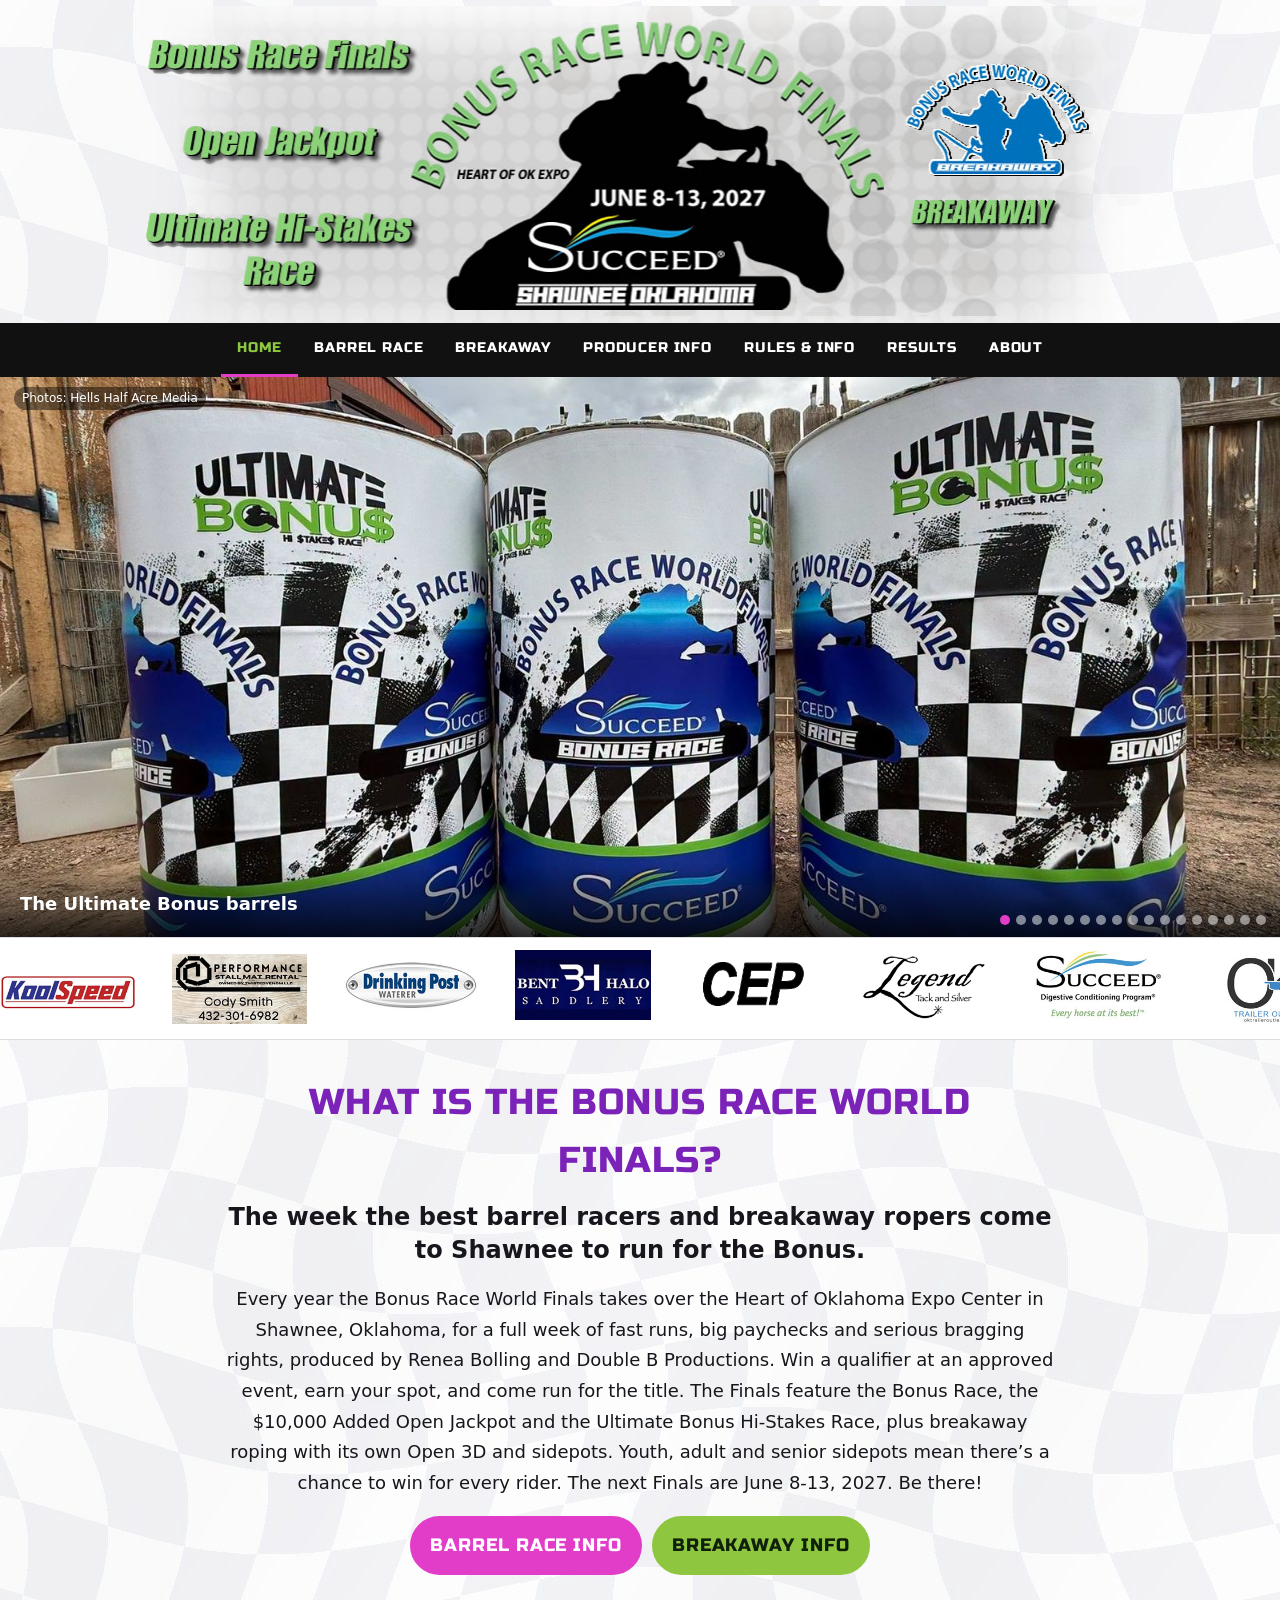
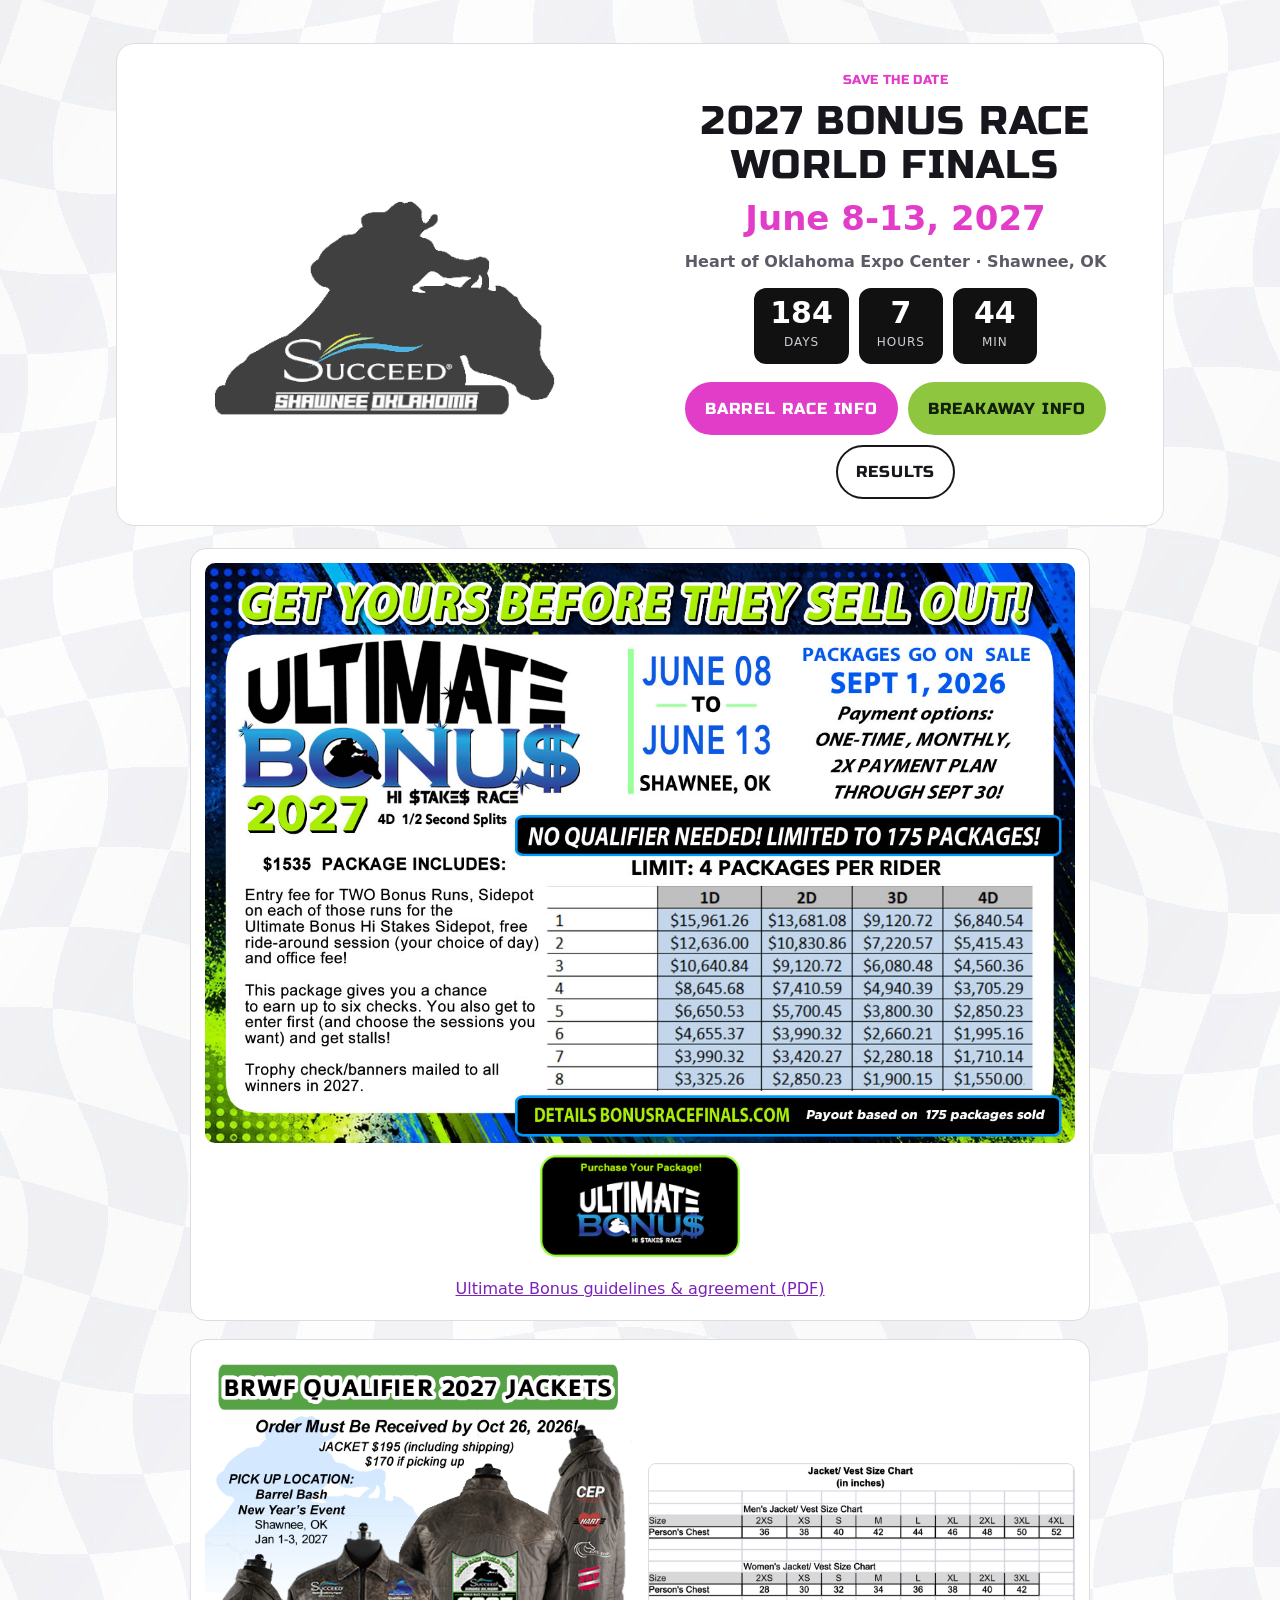
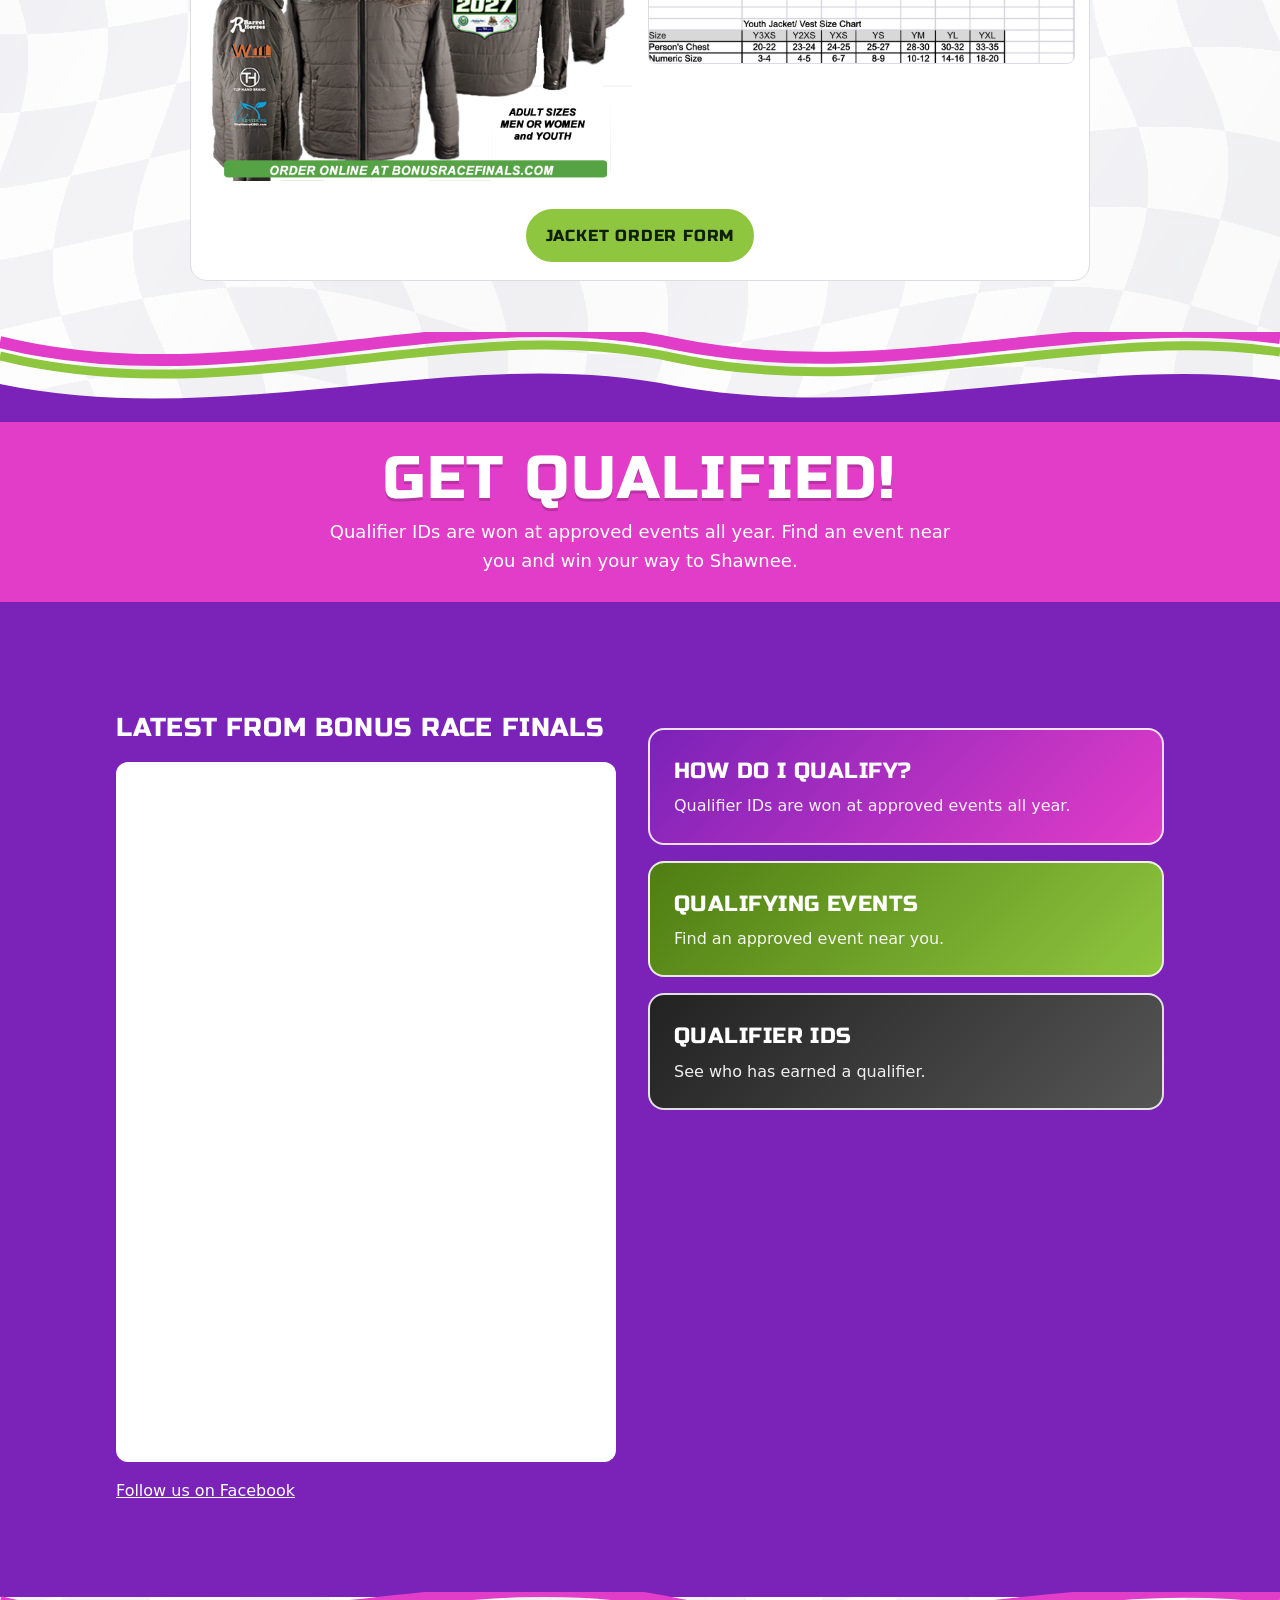
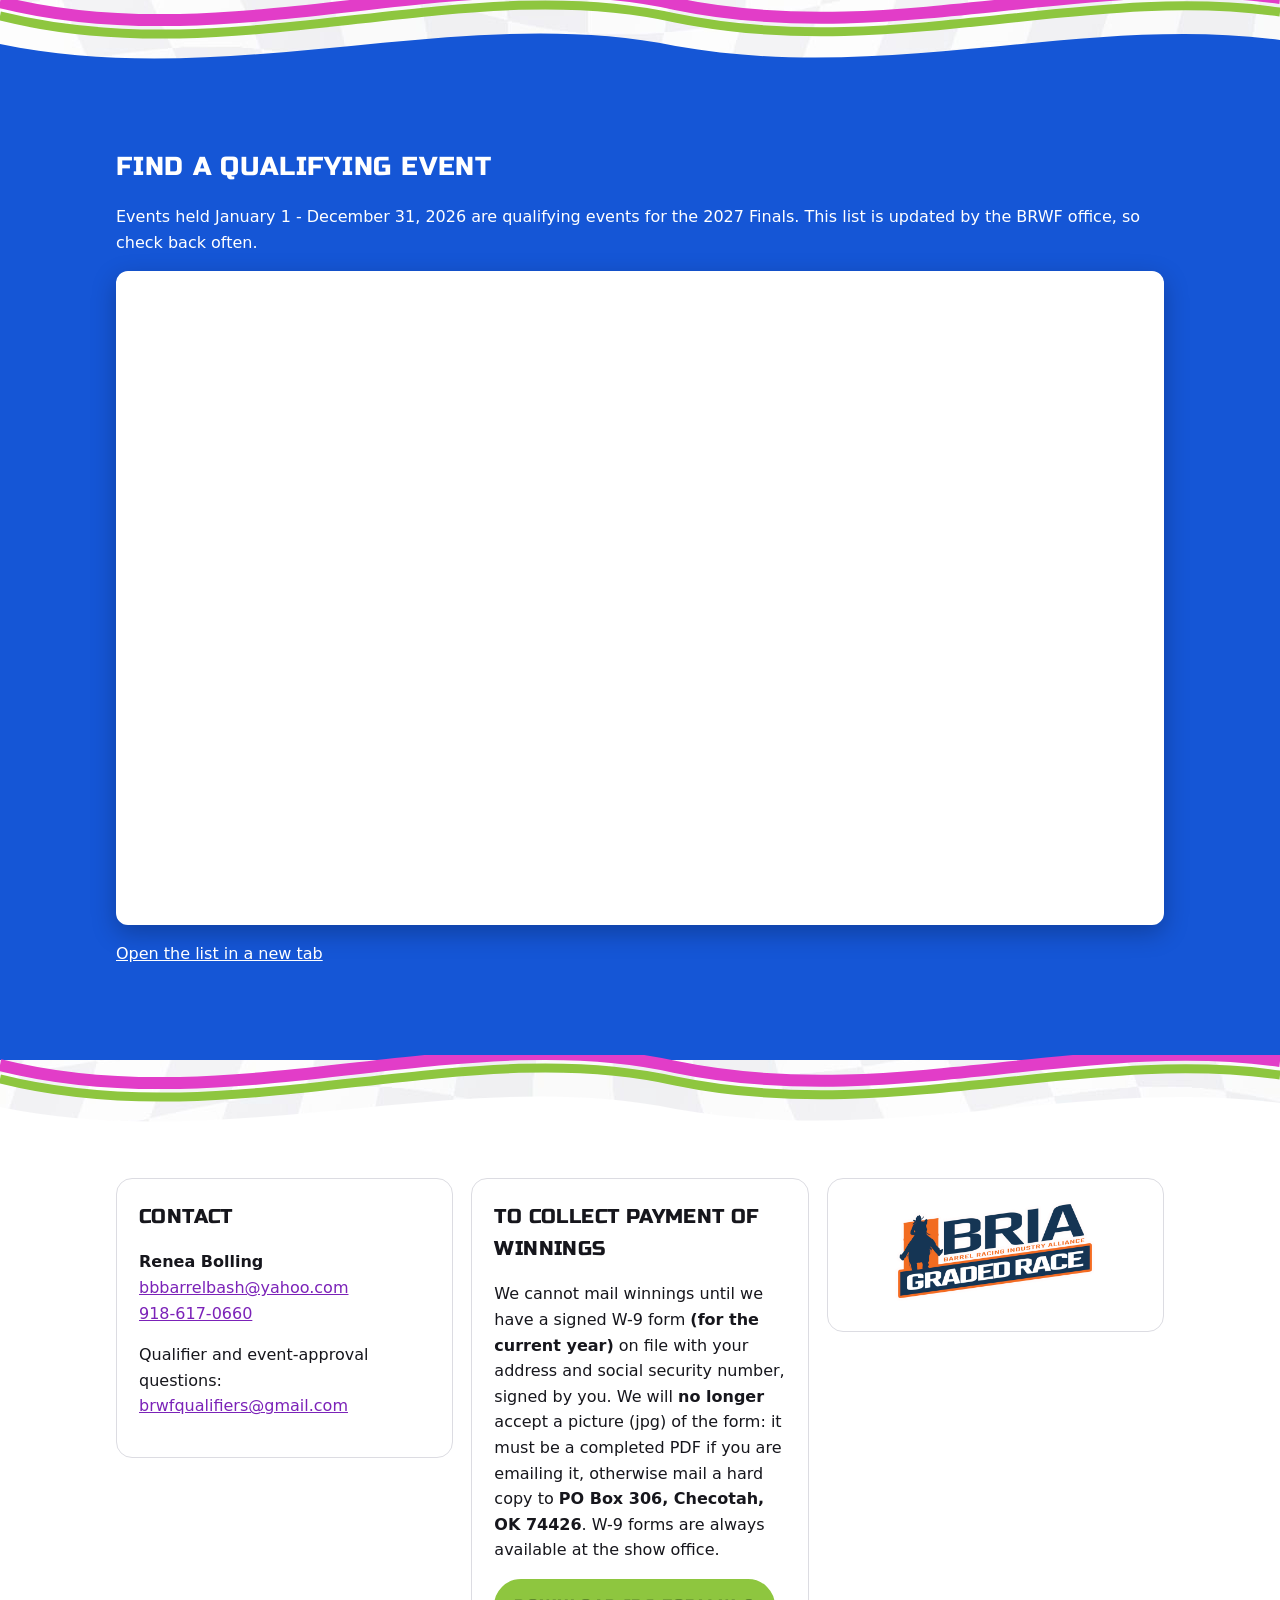
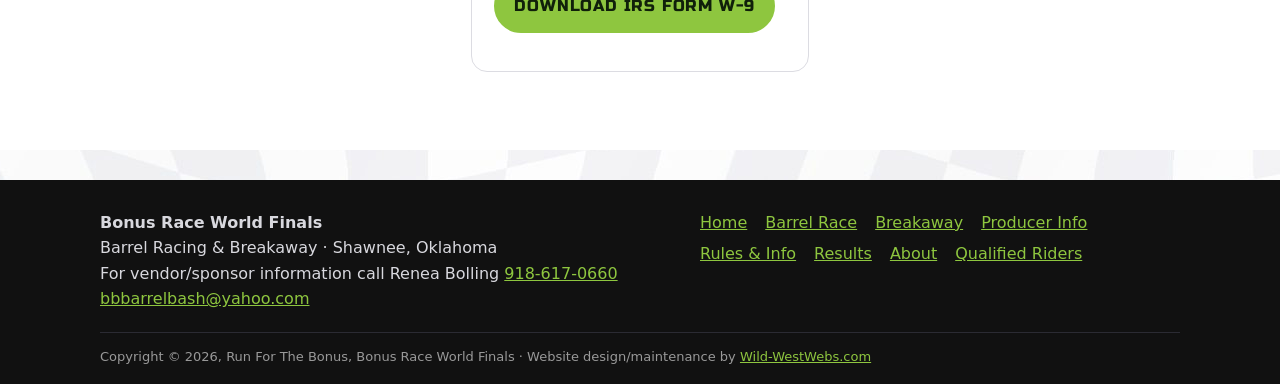
==== commit 1d2b2ebe: "Add files via upload" ====
--- a/index.html
+++ b/index.html
@@ -8,7 +8,7 @@
 <meta property="og:image" content="https://bonusracefinals.com/images/banner-2027.jpg">
 <link rel="icon" href="/images/favicon.png">
 <link rel="preconnect" href="https://fonts.googleapis.com"><link rel="preconnect" href="https://fonts.gstatic.com" crossorigin><link rel="stylesheet" href="https://fonts.googleapis.com/css2?family=Russo+One&display=swap">
-<link rel="stylesheet" href="/assets/site.css">
+<link rel="stylesheet" href="/assets/site.css?v=1791153272">
 <script async src="https://www.googletagmanager.com/gtag/js?id=G-VJB76ZJ28P"></script>
 <script>window.dataLayer=window.dataLayer||[];function gtag(){dataLayer.push(arguments)}gtag('js',new Date());gtag('config','G-VJB76ZJ28P');</script>
 </head><body>
@@ -113,6 +113,6 @@
   </div>
   <p class="copy">Copyright &copy; 2026, Run For The Bonus, Bonus Race World Finals · Website design/maintenance by <a href="https://www.wild-westwebs.com" target="_blank" rel="noopener">Wild-WestWebs.com</a></p>
 </footer>
-<script src="/assets/site.js" defer></script>
+<script src="/assets/site.js?v=1791153272" defer></script>
 </body></html>
 <!-- ===== END SITE FOOTER ===== -->
--- a/assets/site.css
+++ b/assets/site.css
@@ -19,7 +19,7 @@
 .hero{position:relative;background:#000;aspect-ratio:16/7;max-height:620px;overflow:hidden}
 .slides,.slide{position:absolute;inset:0;margin:0}
 .slide{opacity:0;transition:opacity 1.2s ease}.slide.on{opacity:1}
-.slide img{width:100%;height:100%;object-fit:cover;transform:scale(1.04);transition:transform 9s ease-out}.slide.on img{transform:scale(1.12)}
+.slide{will-change:opacity}.slide img{width:100%;height:100%;object-fit:cover;display:block}
 .slide figcaption{position:absolute;left:0;right:0;bottom:0;padding:28px 20px 18px;background:linear-gradient(transparent,rgba(0,0,0,.78));color:#fff;font-size:18px;text-align:left}
 .slide figcaption span{display:block;font-size:14px;color:var(--green)}
 .dots{position:absolute;right:14px;bottom:12px;display:flex;gap:6px;z-index:3}
@@ -28,12 +28,13 @@
 @media(max-width:700px){.hero{aspect-ratio:4/3}}
 /* sponsors */
 .sponsors{background:#fff;border-block:1px solid var(--line);overflow:hidden;padding:12px 0}
-.marquee{list-style:none;margin:0;padding:0;display:flex;gap:36px;align-items:center;width:max-content;animation:scroll 70s linear infinite}
+.marquee{list-style:none;margin:0;padding:0;display:flex;flex-wrap:wrap;justify-content:center;gap:18px 36px;align-items:center}
+.marquee.run{flex-wrap:nowrap;justify-content:flex-start;width:max-content;will-change:transform;animation:scroll var(--dur,80s) linear infinite}
 .sponsors:hover .marquee{animation-play-state:paused}
-.marquee li{flex:none;display:flex;align-items:center}.marquee img{height:70px;width:auto;max-width:240px;object-fit:contain}
+.marquee li{flex:none;min-width:0;display:flex;align-items:center}.marquee img{height:70px;width:auto;max-width:240px;object-fit:contain}
 .marquee span{font-weight:800;color:var(--muted);white-space:nowrap}
-@keyframes scroll{to{transform:translateX(-50%)}}
-@media(prefers-reduced-motion:reduce){.marquee{animation:none;flex-wrap:wrap;width:auto;justify-content:center}.slide,.slide img{transition:none}}
+@keyframes scroll{from{transform:translate3d(0,0,0)}to{transform:translate3d(-50%,0,0)}}
+@media(prefers-reduced-motion:reduce){.marquee.run{animation:none;flex-wrap:wrap;width:auto;justify-content:center}.slide,.slide img{transition:none}}
 /* finals */
 .finals{padding-top:36px}
 .finals-head{display:grid;grid-template-columns:minmax(0,1fr) minmax(0,1fr);gap:28px;align-items:center;background:#fff;border:1px solid var(--line);border-radius:18px;padding:26px}
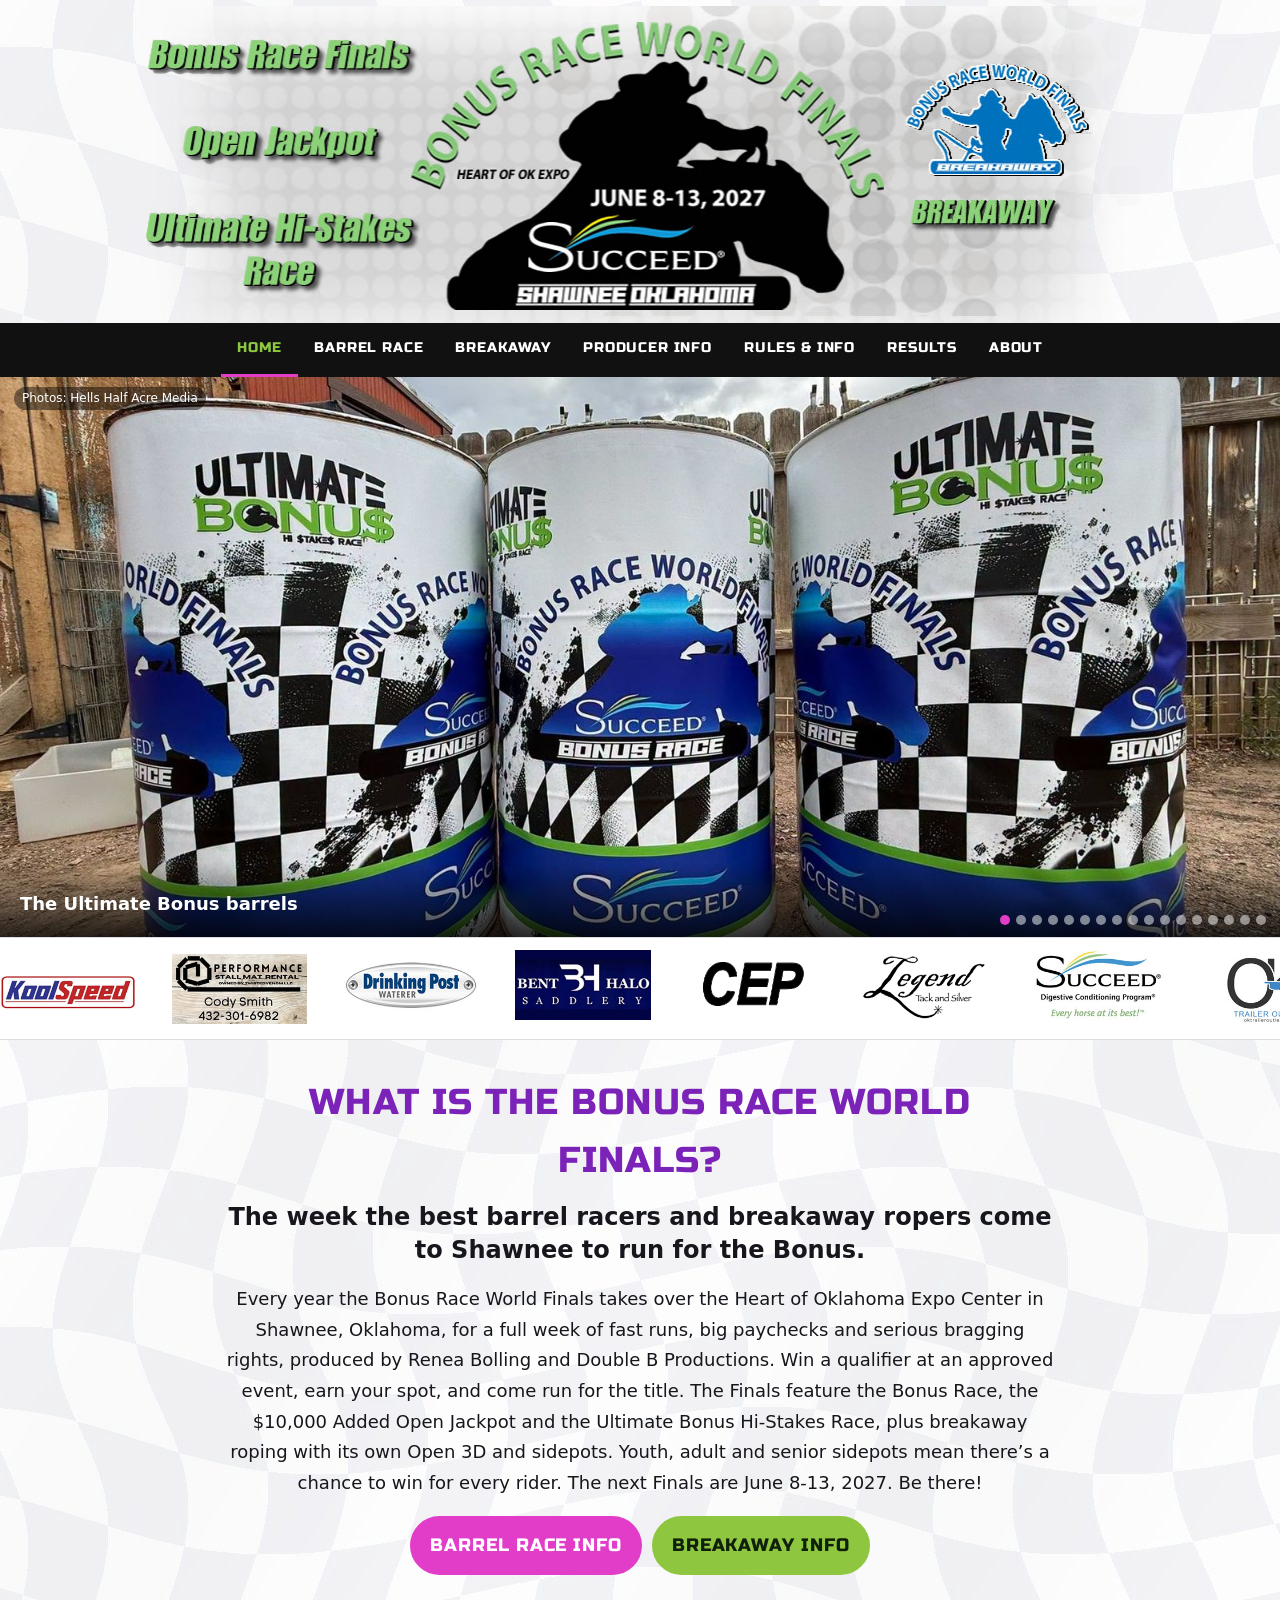
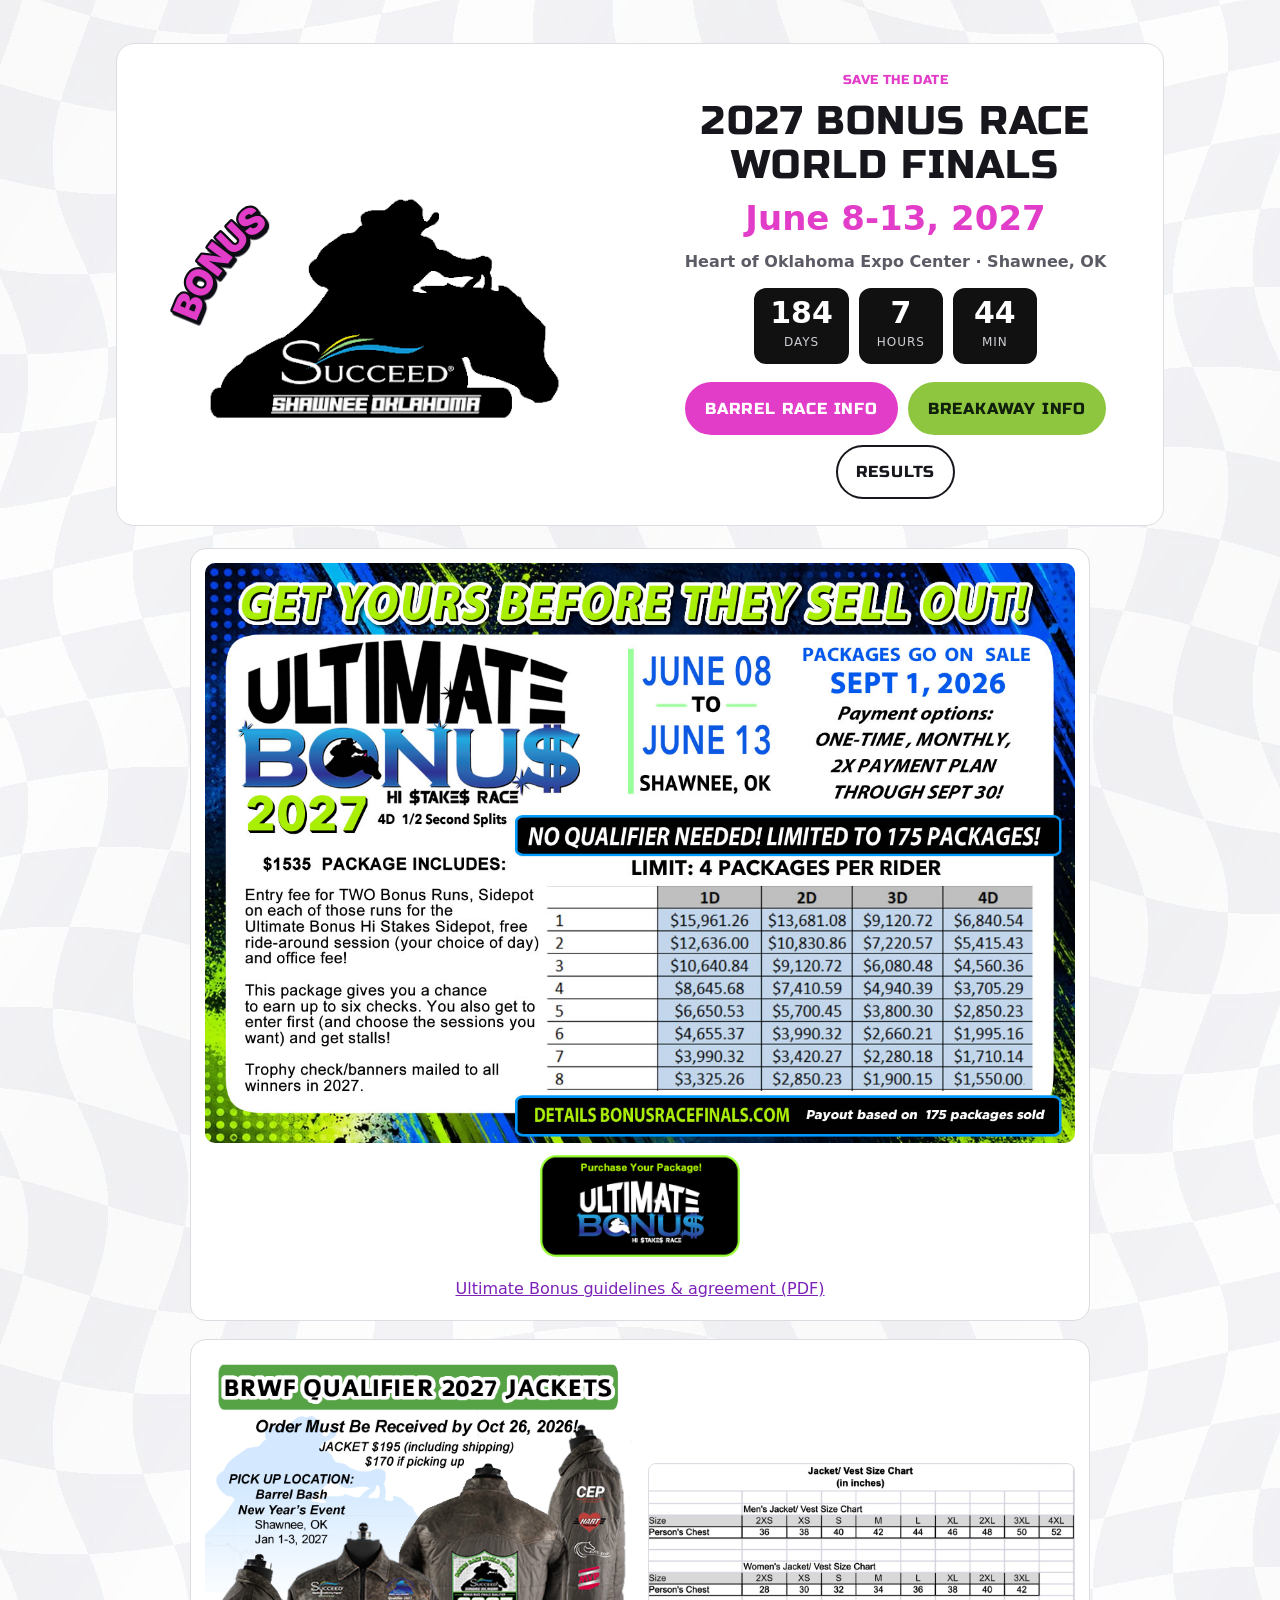
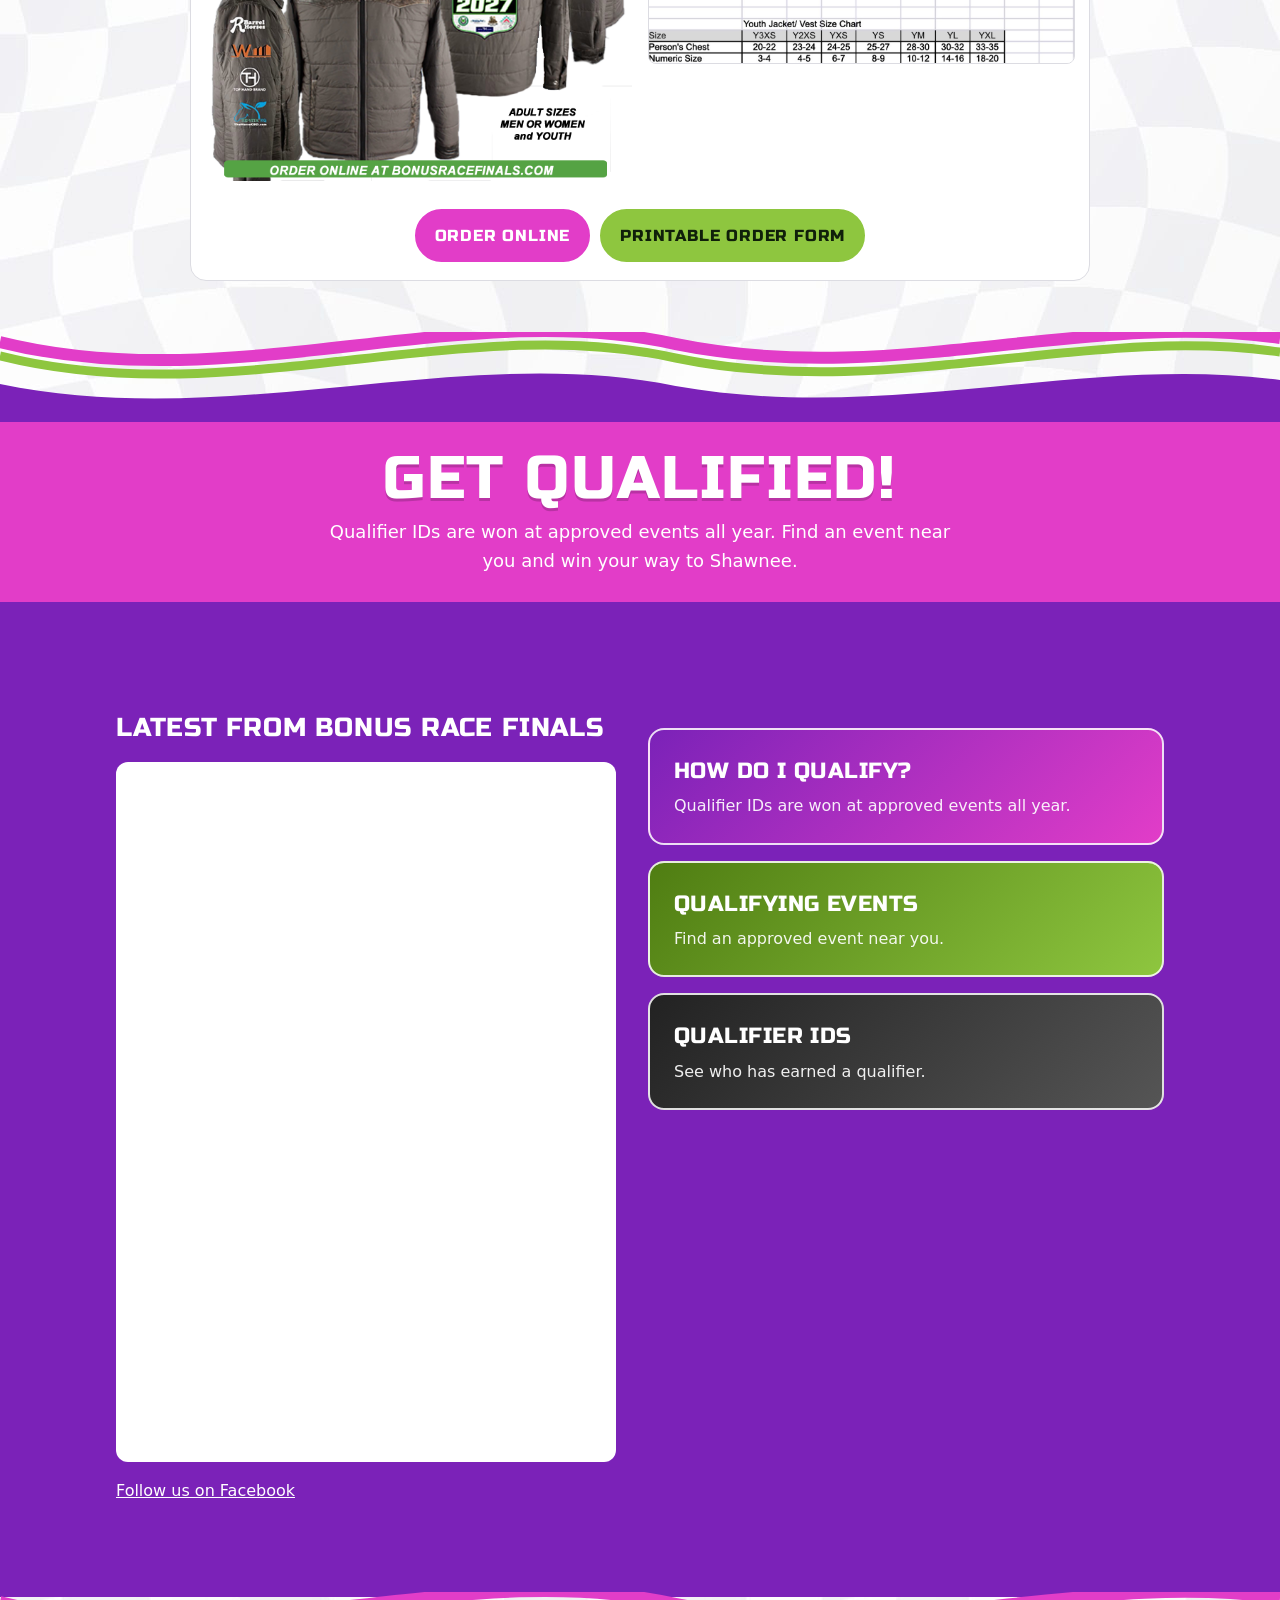
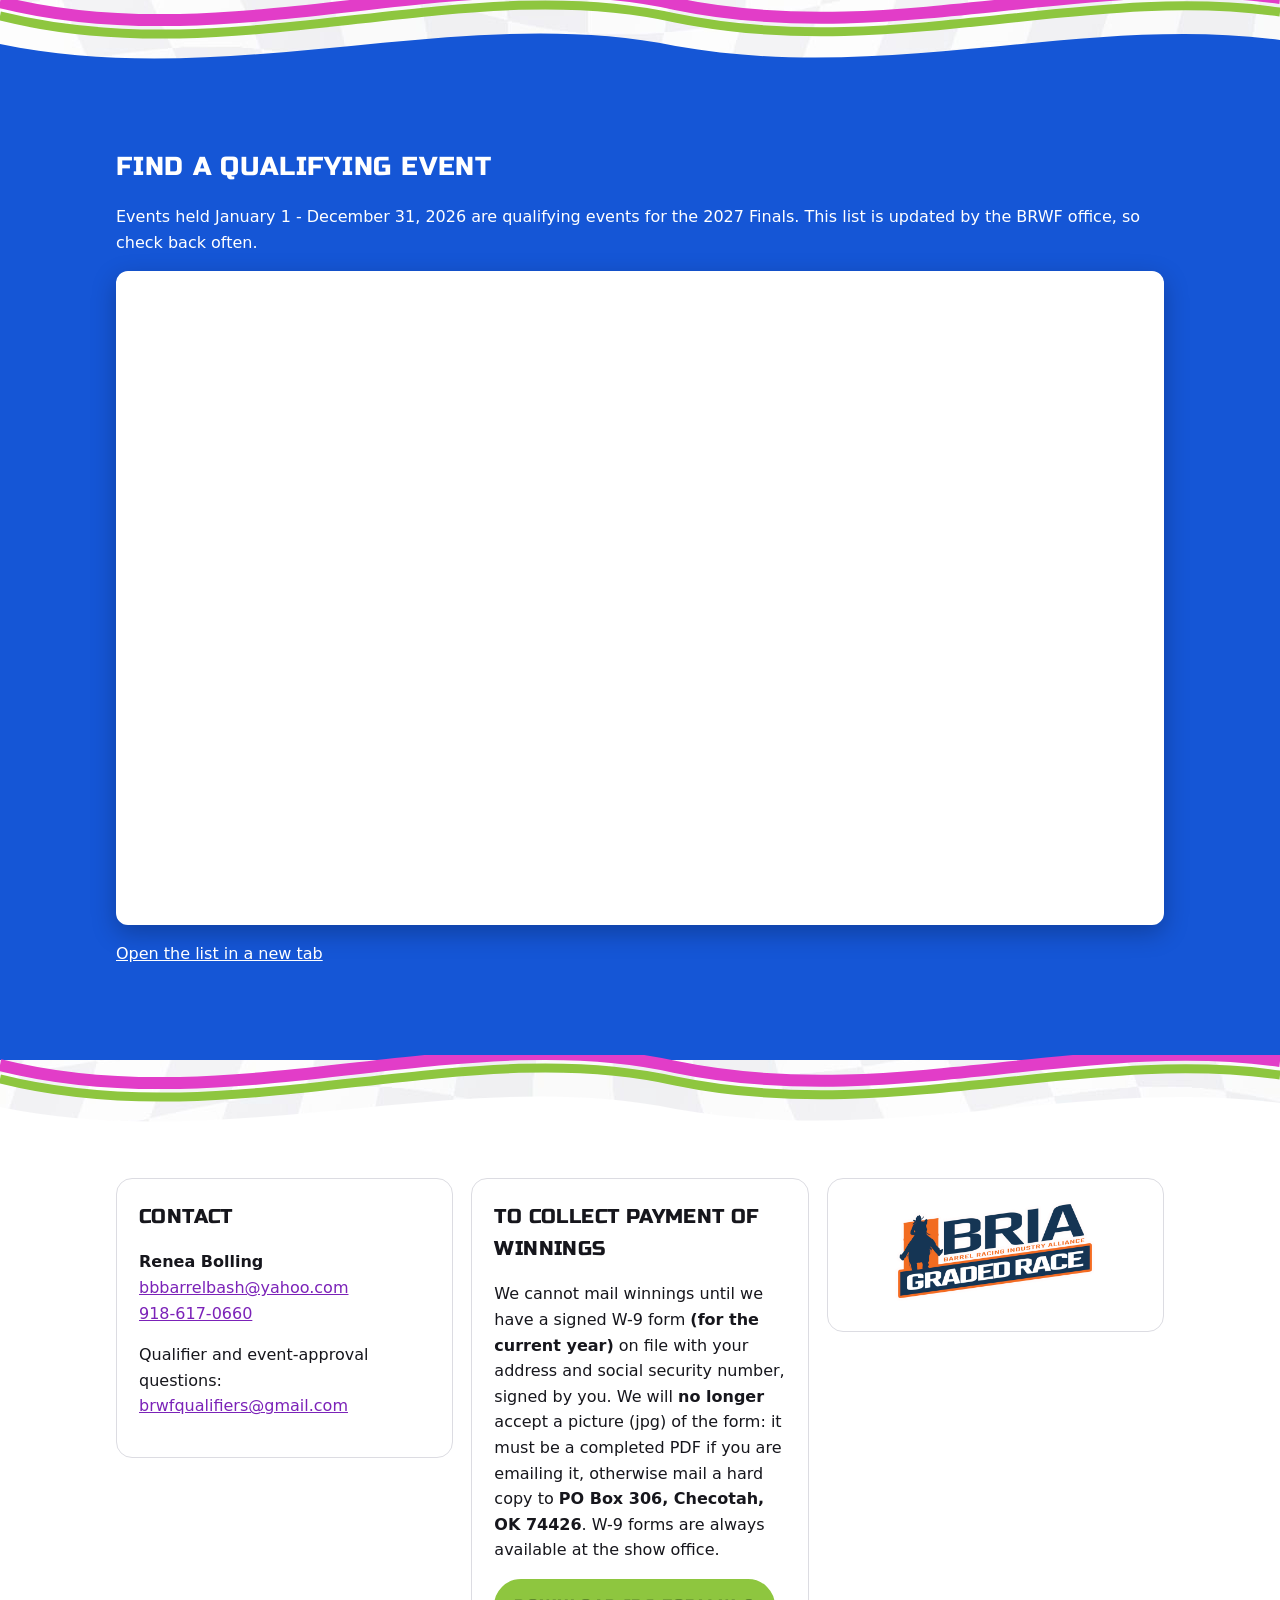
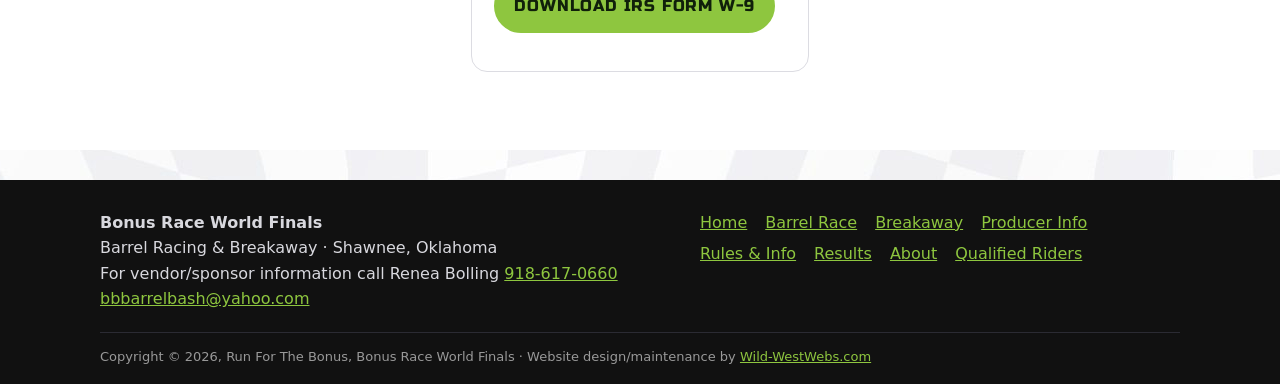
==== commit 8e82b9f3: "Add optional online jacket order form link Co-Authored-By: Claude Opus 5.5 <noreply@anthropic.com> C" ====
--- a/index.html
+++ b/index.html
@@ -57,7 +57,7 @@
     </article>
     <article class="card promo jackets">
       <a class="promo-img" href="/files/27-BRWF-JACKETS.pdf" target="_blank" rel="noopener"><img src="/images/jacket-2027.png" alt="BRWF Qualifier 2027 jackets. Order must be received by Oct 26, 2026. $195 including shipping, $170 if picking up at the Barrel Bash New Year's Event, Shawnee OK, Jan 1-3, 2027. Tap for the order form." width="600" height="600" loading="lazy"></a>
-      <p class="center"><a class="btn alt" href="/files/27-BRWF-JACKETS.pdf" target="_blank" rel="noopener">Jacket order form</a></p>
+      <p class="btns center"><a class="btn" href="https://form.jotform.com/robinbarrelbash/jacket-order-form" target="_blank" rel="noopener">Order online</a><a class="btn alt" href="/files/27-BRWF-JACKETS.pdf" target="_blank" rel="noopener">Printable order form</a></p>
       <a class="sizechart" href="/images/jacket-size-chart.jpg" target="_blank" rel="noopener"><img src="/images/jacket-size-chart.jpg" alt="Jacket and vest size chart in inches: men's, women's and youth" width="1205" height="566" loading="lazy"></a>
     </article>
   </div>
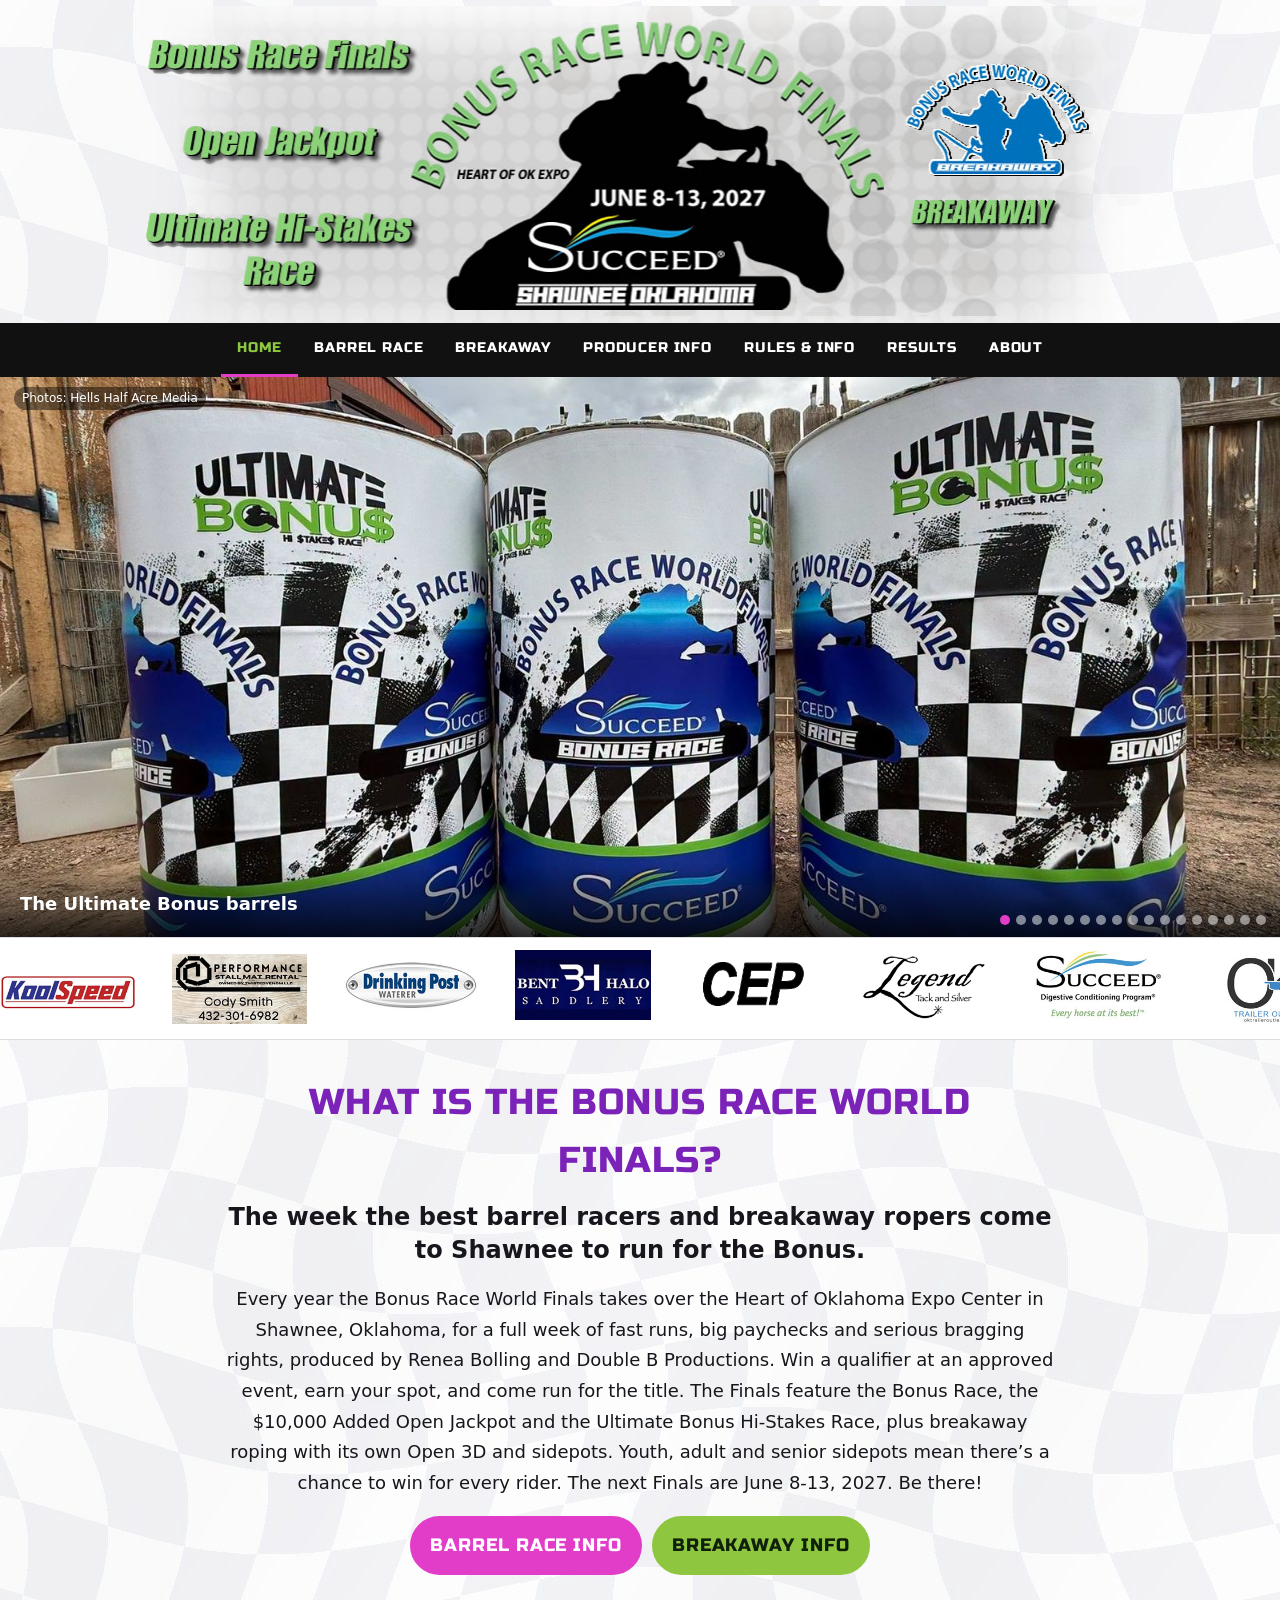
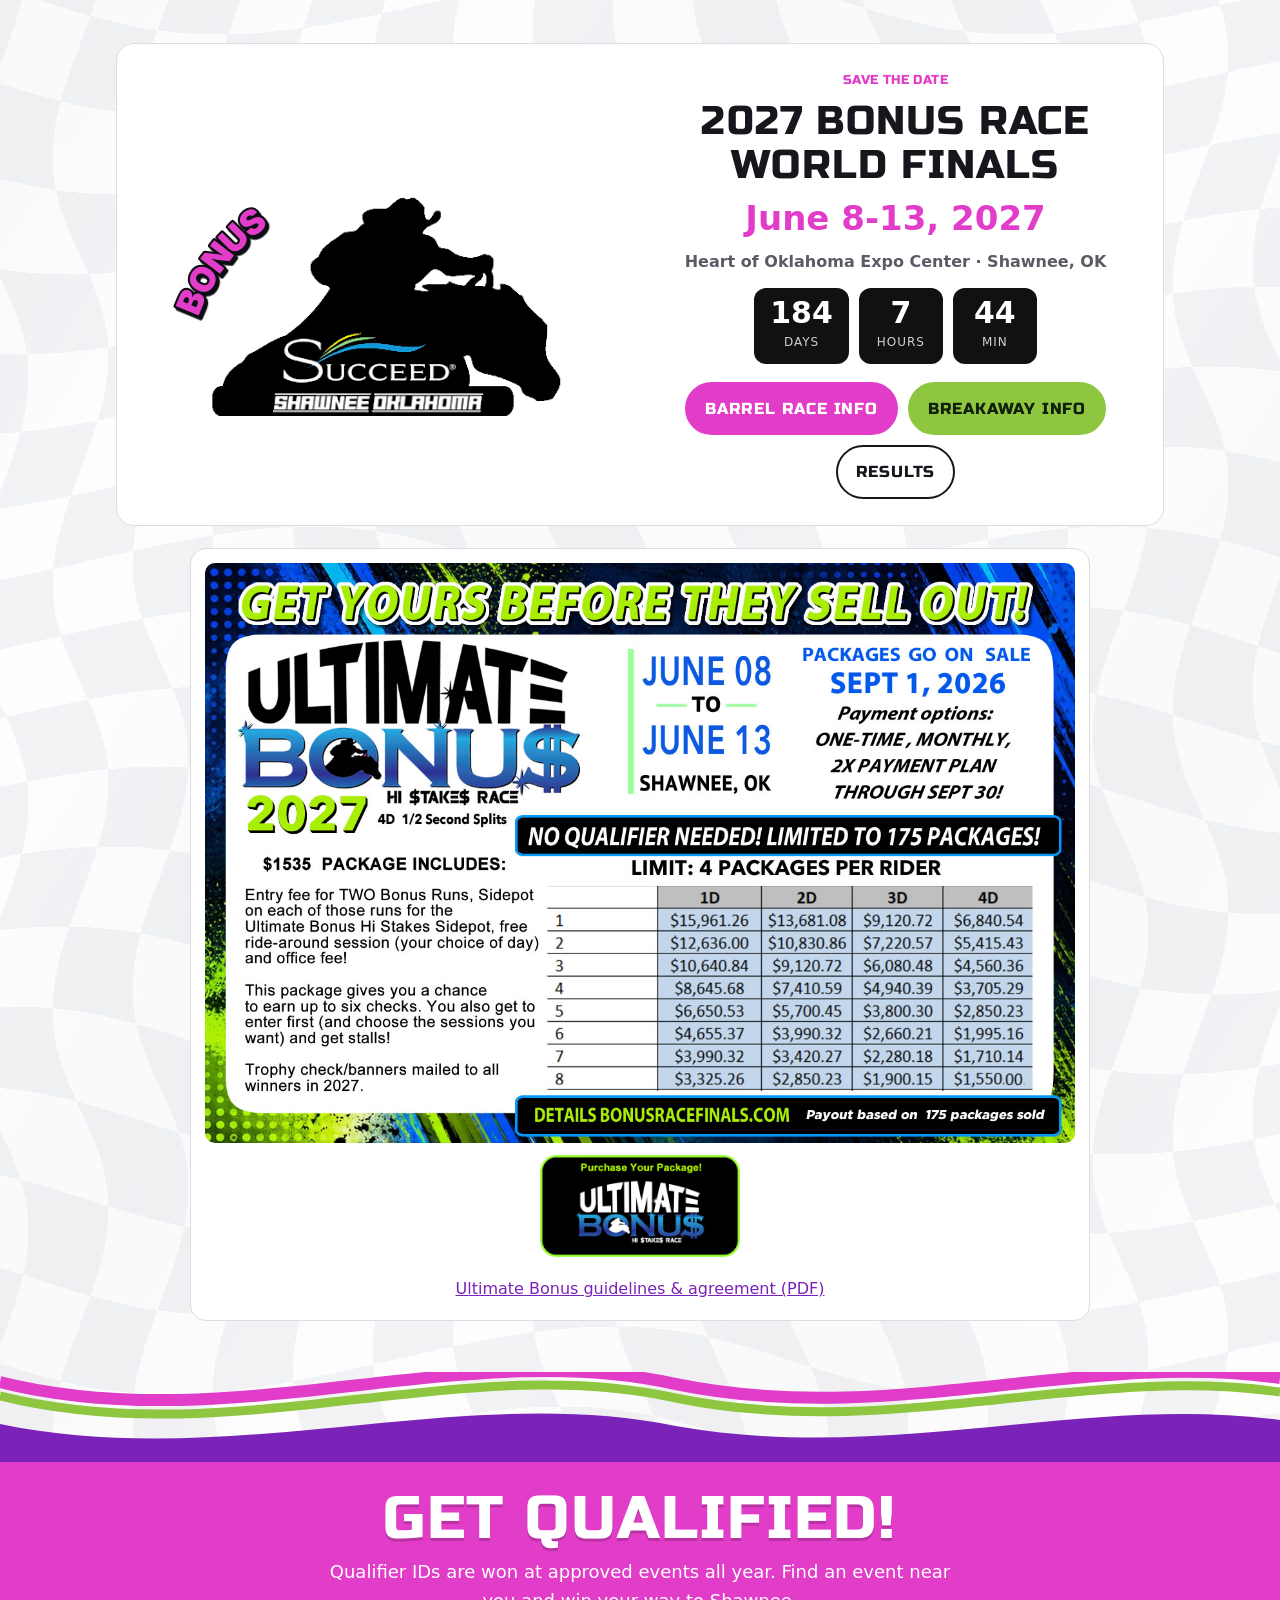
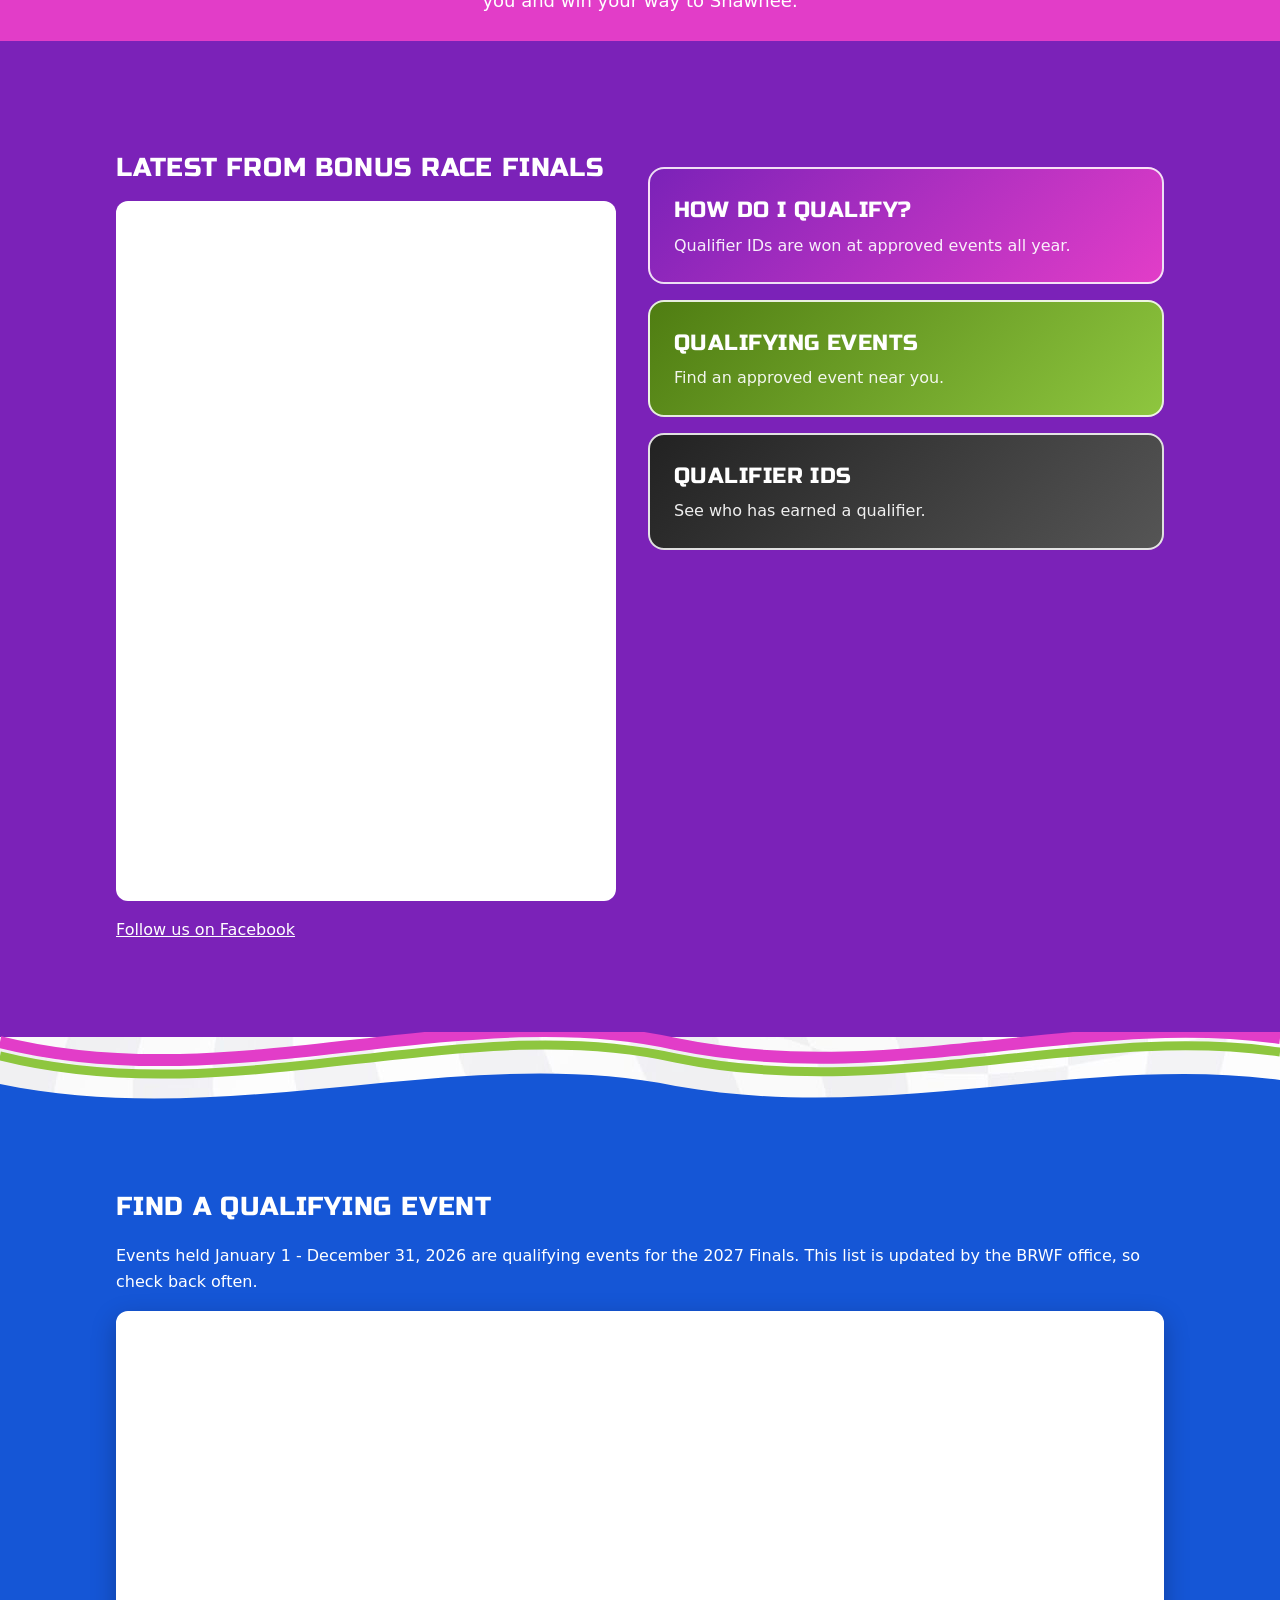
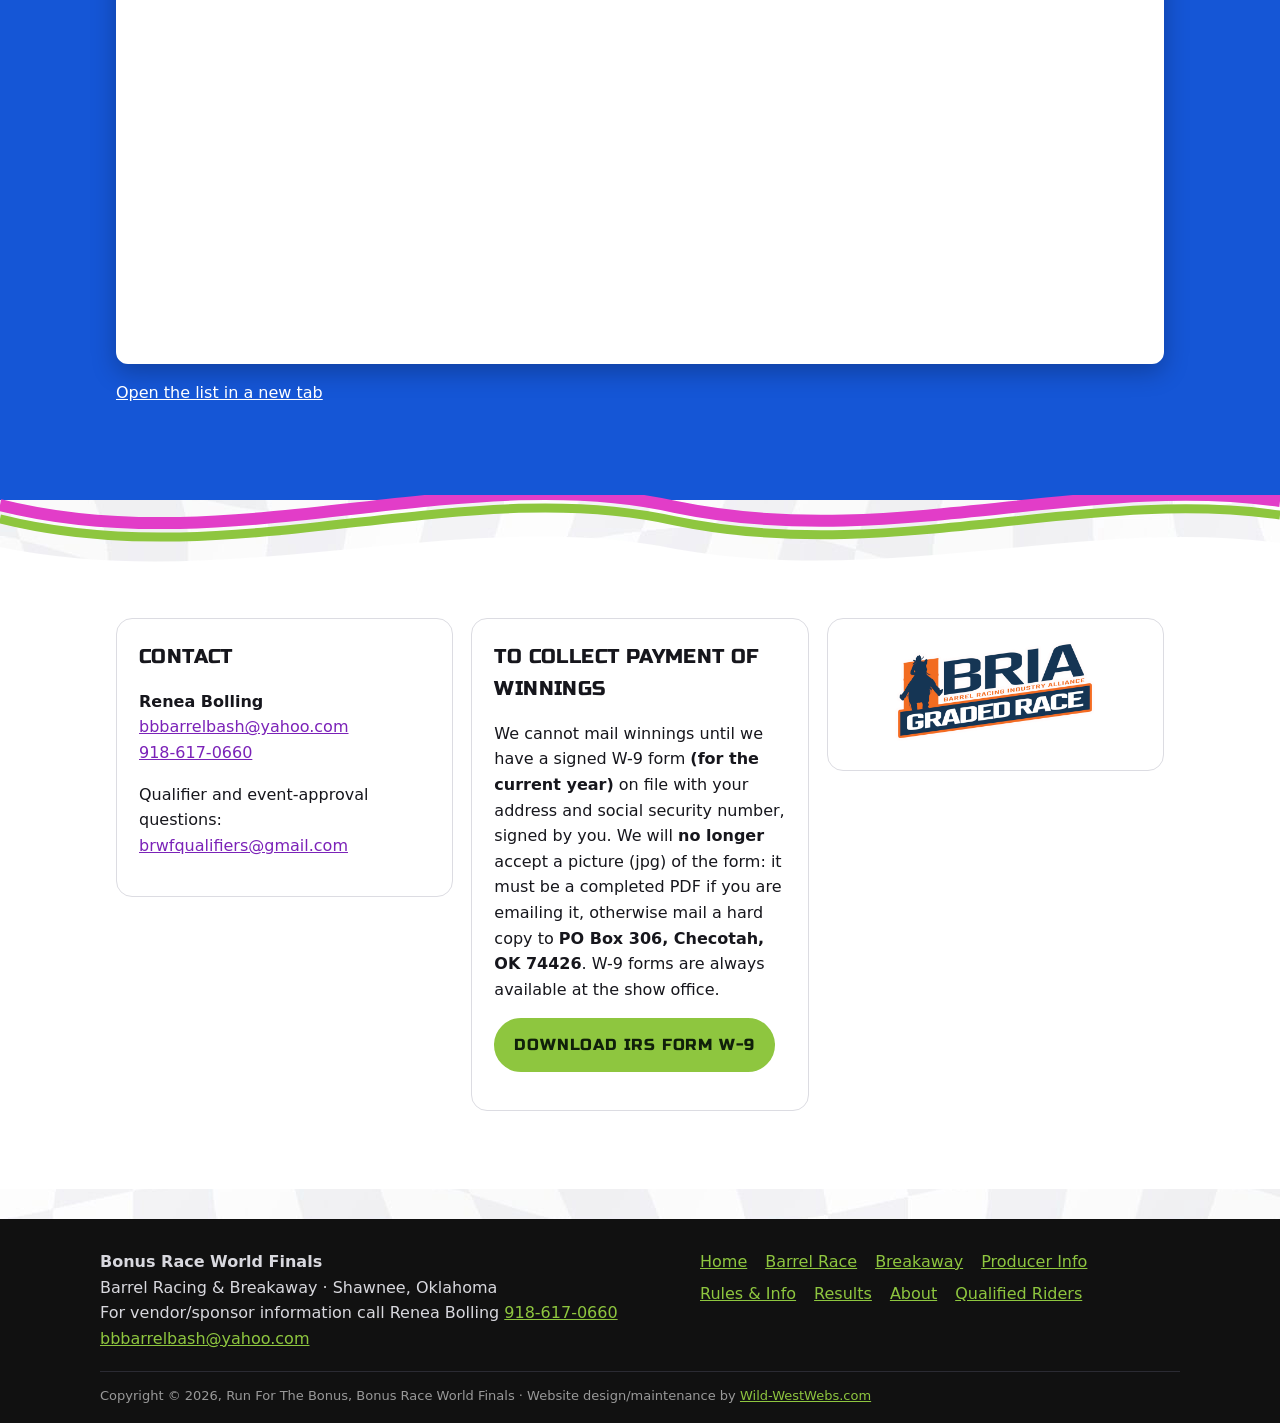
==== commit e6c51513: "Remove expired 2027 jacket order card, form and images Co-Authored-By: Claude Opus 5.5 <noreply@anth" ====
--- a/index.html
+++ b/index.html
@@ -55,11 +55,6 @@
       <p class="btns center"><a class="buy" href="https://pci.jotform.com/form/232415070854048" target="_blank" rel="noopener"><img src="/images/ultimate-purchase-btn.png" alt="Purchase your Ultimate Bonus package" width="242" height="123"></a></p>
       <p class="center"><a href="/files/ULTIMATE-BONUS-AGREEMENT-2027.pdf" target="_blank" rel="noopener">Ultimate Bonus guidelines &amp; agreement (PDF)</a></p>
     </article>
-    <article class="card promo jackets">
-      <a class="promo-img" href="/files/27-BRWF-JACKETS.pdf" target="_blank" rel="noopener"><img src="/images/jacket-2027.png" alt="BRWF Qualifier 2027 jackets. Order must be received by Oct 26, 2026. $195 including shipping, $170 if picking up at the Barrel Bash New Year's Event, Shawnee OK, Jan 1-3, 2027. Tap for the order form." width="600" height="600" loading="lazy"></a>
-      <p class="btns center"><a class="btn" href="https://form.jotform.com/robinbarrelbash/jacket-order-form" target="_blank" rel="noopener">Order online</a><a class="btn alt" href="/files/27-BRWF-JACKETS.pdf" target="_blank" rel="noopener">Printable order form</a></p>
-      <a class="sizechart" href="/images/jacket-size-chart.jpg" target="_blank" rel="noopener"><img src="/images/jacket-size-chart.jpg" alt="Jacket and vest size chart in inches: men's, women's and youth" width="1205" height="566" loading="lazy"></a>
-    </article>
   </div>
 
 </section>
--- a/assets/site.css
+++ b/assets/site.css
@@ -93,9 +93,6 @@
 .bria-home{text-align:center;margin:8px 0 0}.bria-home img{width:150px;height:auto}
 .cards{grid-template-columns:1fr;max-width:900px;margin-inline:auto}
 .promo .btns{justify-content:center}
-.card.jackets{display:grid;grid-template-columns:minmax(0,1fr) minmax(0,1fr);gap:16px;align-items:center}
-.card.jackets>.center{grid-column:1/-1;order:3}.card.jackets .sizechart{margin:0}
-@media(max-width:700px){.card.jackets{grid-template-columns:1fr}}
 
 /* v3: color bands with swoosh tops */
 .band{position:relative;margin-top:96px;padding:30px 0 44px}
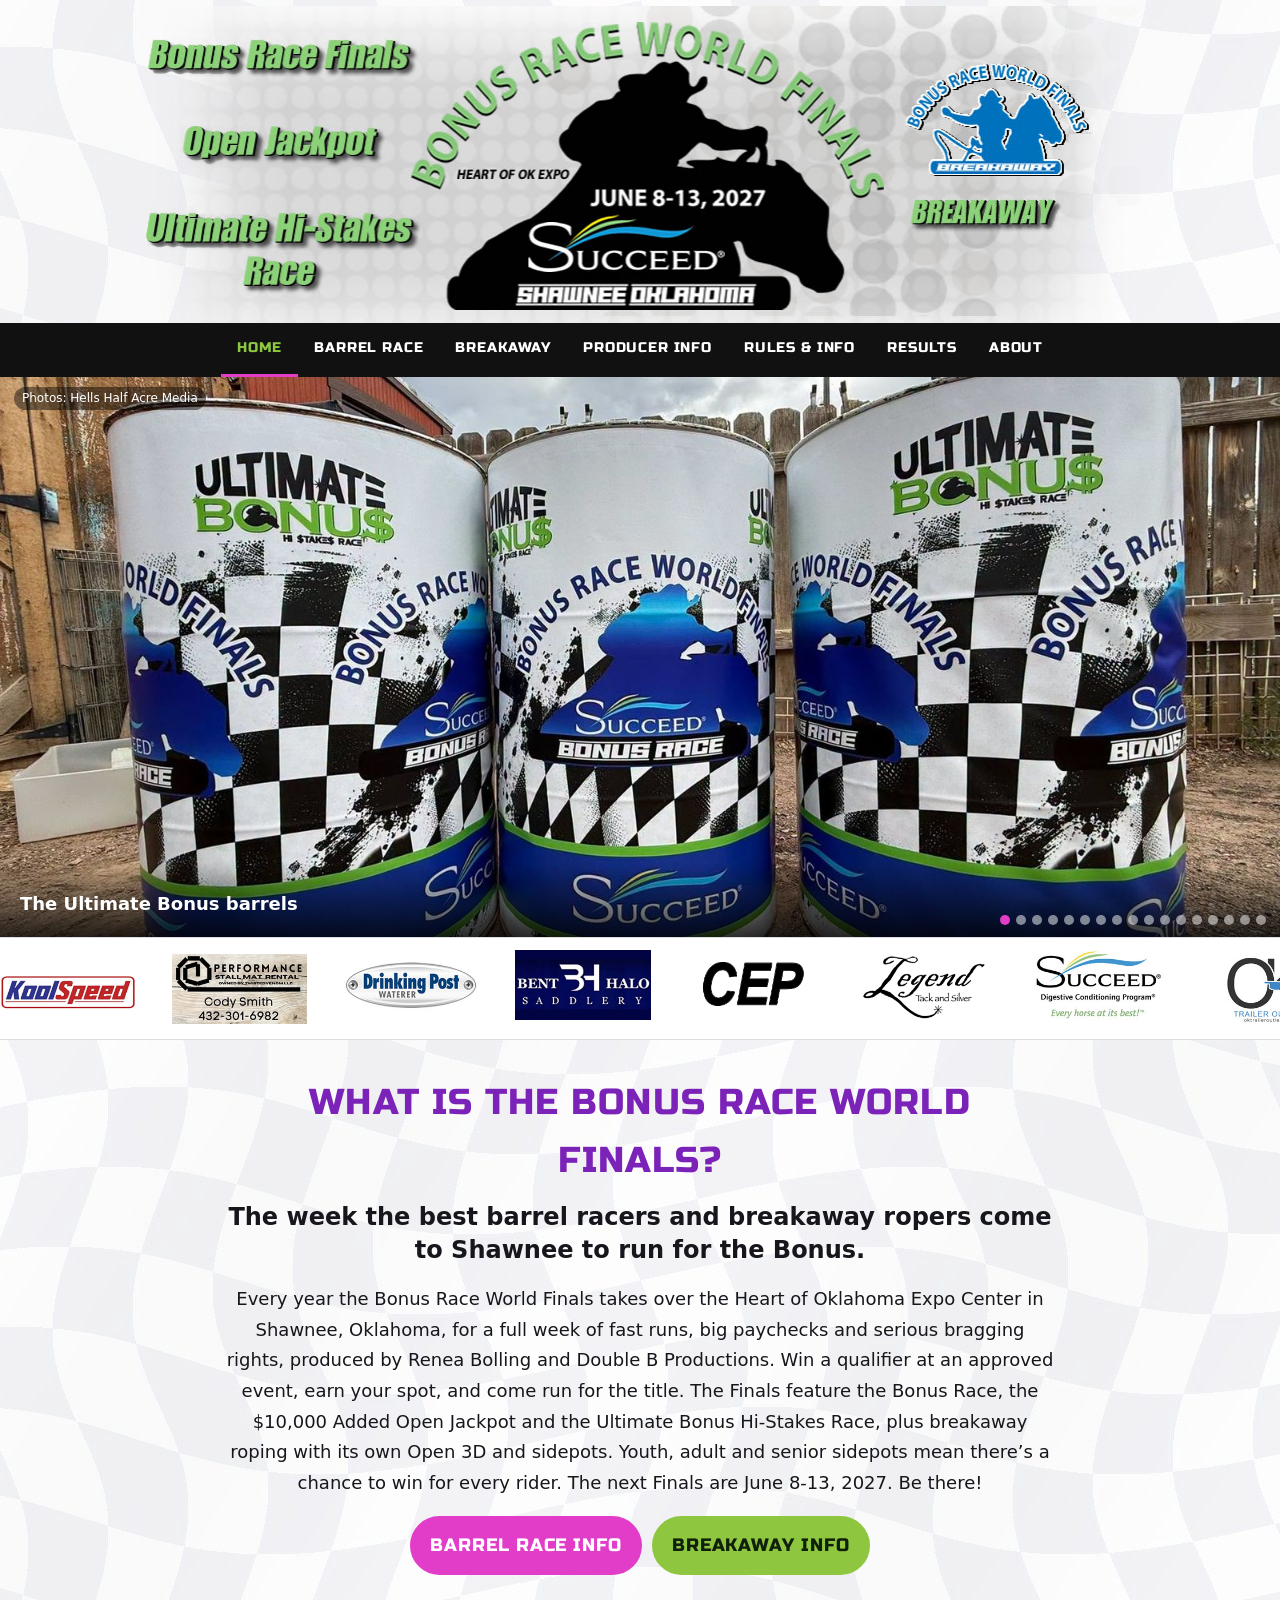
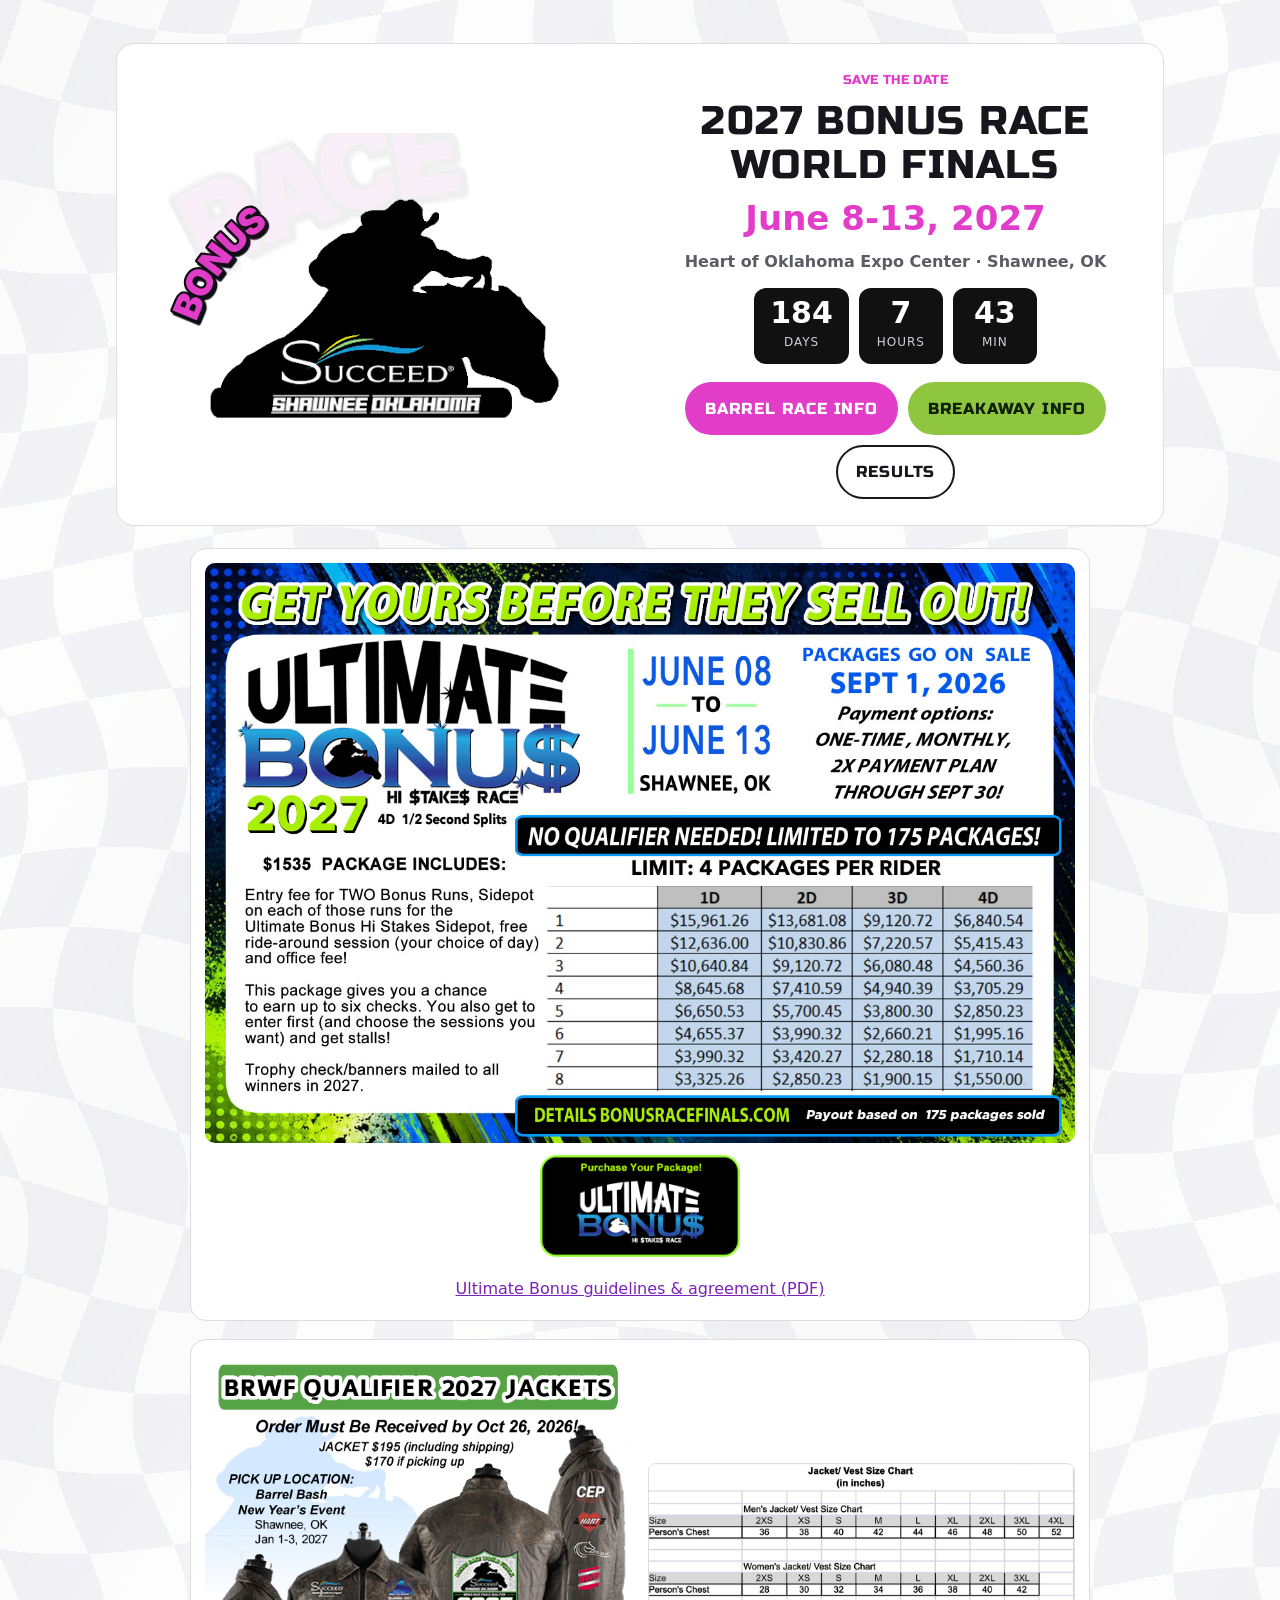
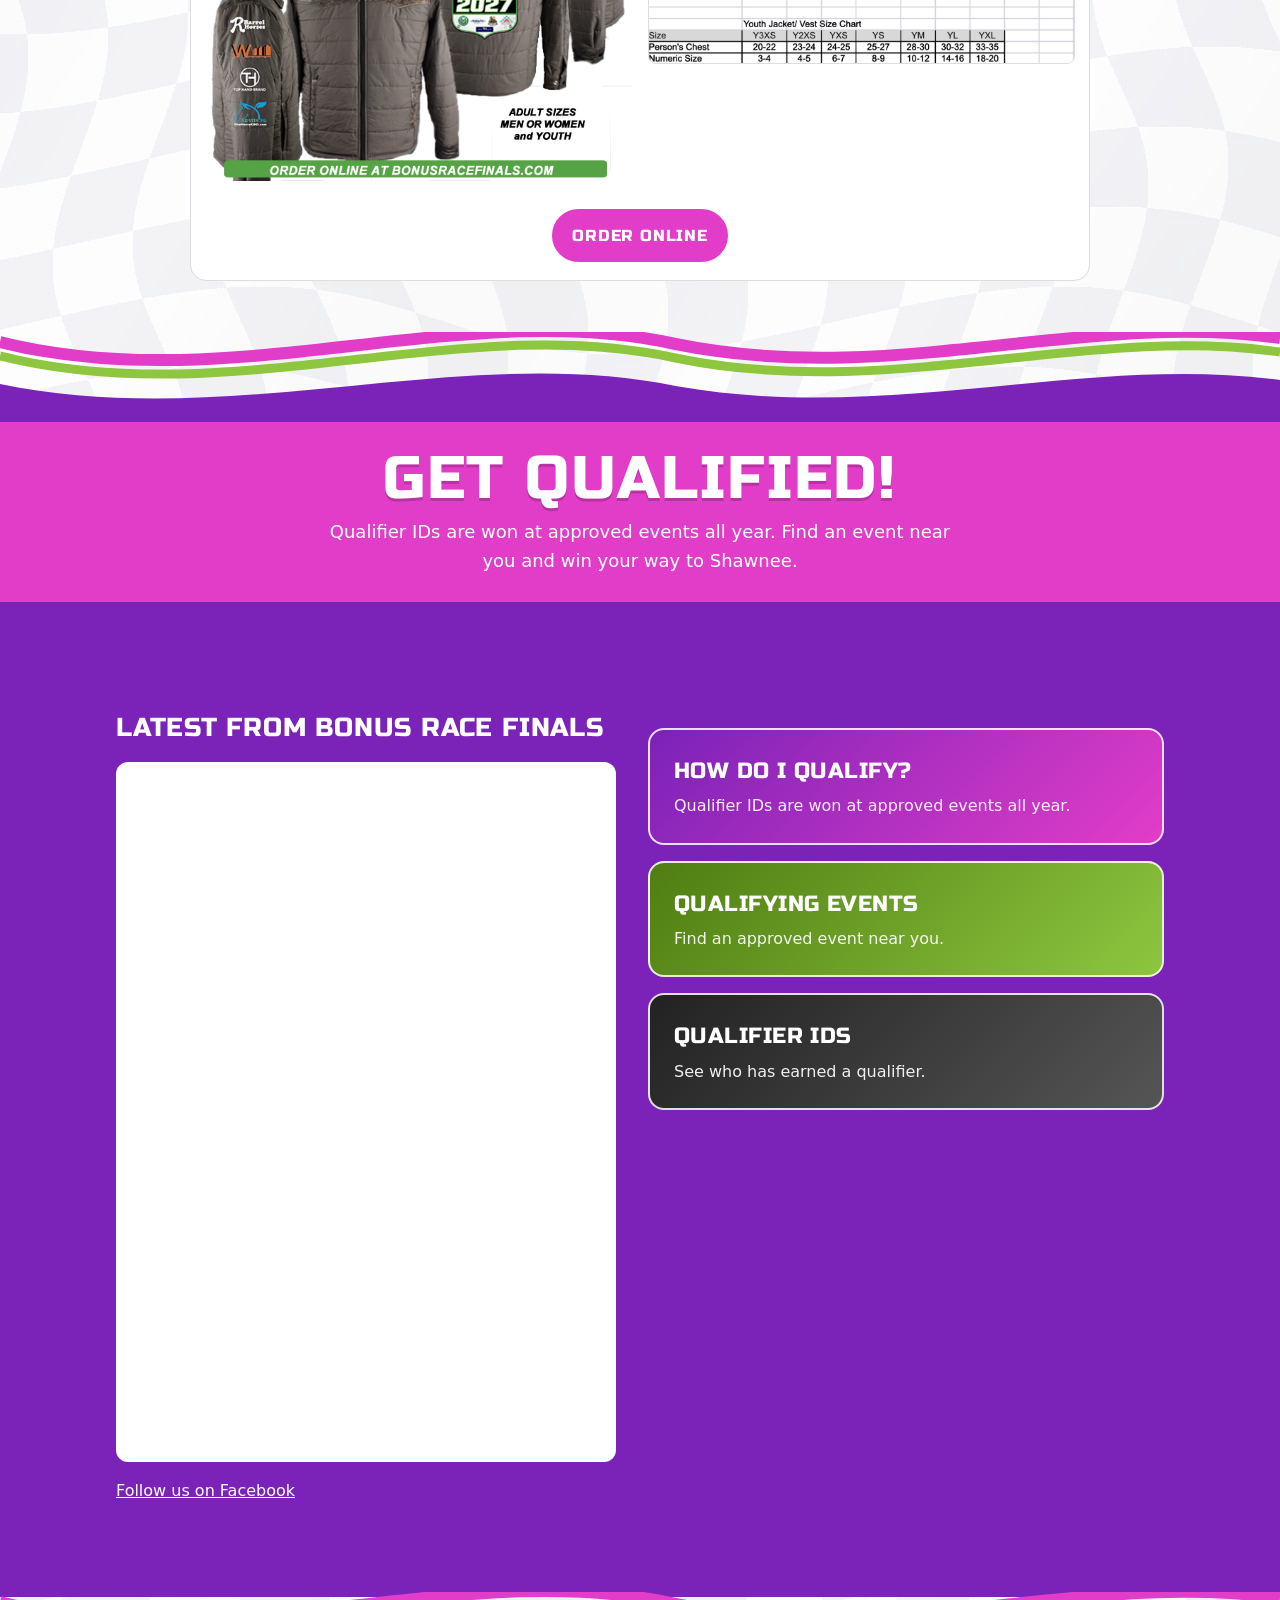
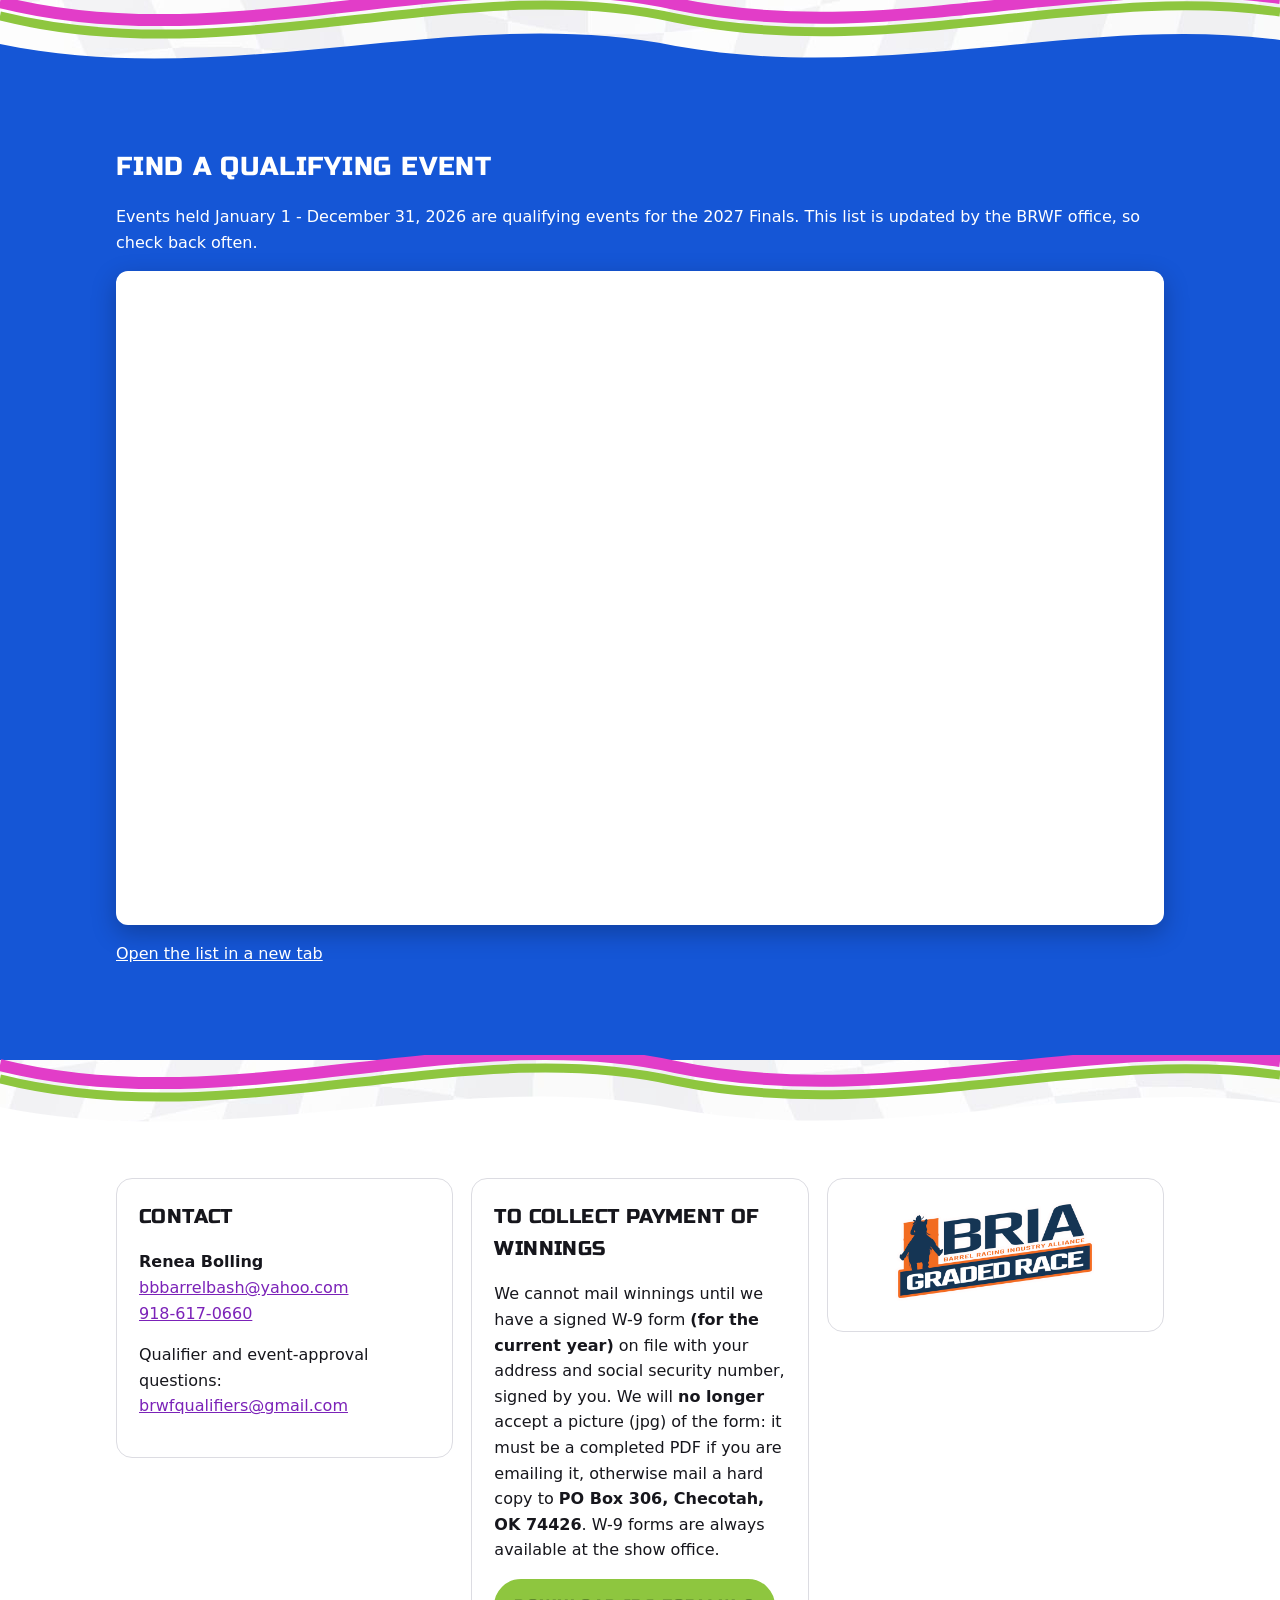
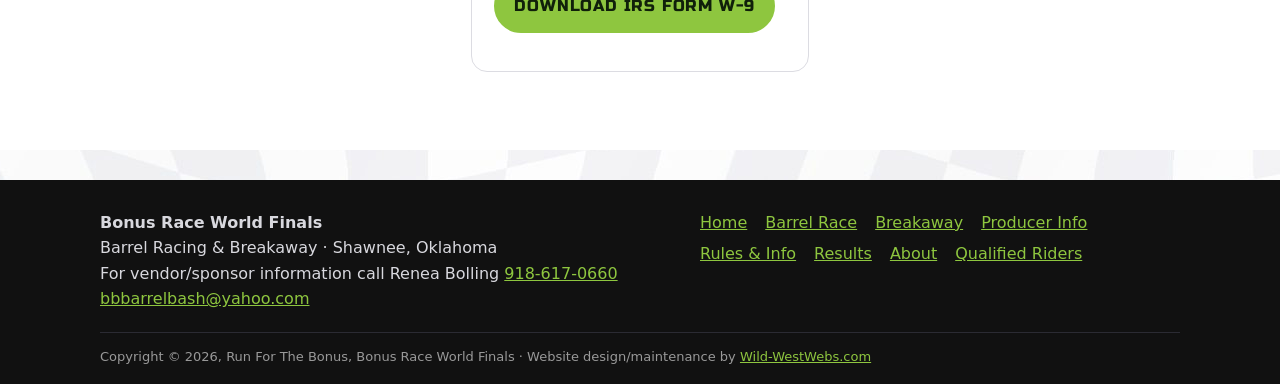
==== commit 97bd4ccc: "Restore jacket card with online order link and size chart; mail-in form stays removed Co-Authored-By" ====
--- a/index.html
+++ b/index.html
@@ -55,6 +55,11 @@
       <p class="btns center"><a class="buy" href="https://pci.jotform.com/form/232415070854048" target="_blank" rel="noopener"><img src="/images/ultimate-purchase-btn.png" alt="Purchase your Ultimate Bonus package" width="242" height="123"></a></p>
       <p class="center"><a href="/files/ULTIMATE-BONUS-AGREEMENT-2027.pdf" target="_blank" rel="noopener">Ultimate Bonus guidelines &amp; agreement (PDF)</a></p>
     </article>
+    <article class="card promo jackets">
+      <a class="promo-img" href="https://form.jotform.com/robinbarrelbash/jacket-order-form" target="_blank" rel="noopener"><img src="/images/jacket-2027.png" alt="BRWF Qualifier 2027 jackets. Order must be received by Oct 26, 2026. $195 including shipping, $170 if picking up at the Barrel Bash New Year's Event, Shawnee OK, Jan 1-3, 2027. Tap to order online." width="600" height="600" loading="lazy"></a>
+      <p class="btns center"><a class="btn" href="https://form.jotform.com/robinbarrelbash/jacket-order-form" target="_blank" rel="noopener">Order online</a></p>
+      <a class="sizechart" href="/images/jacket-size-chart.jpg" target="_blank" rel="noopener"><img src="/images/jacket-size-chart.jpg" alt="Jacket and vest size chart in inches: men's, women's and youth" width="1205" height="566" loading="lazy"></a>
+    </article>
   </div>
 
 </section>
--- a/assets/site.css
+++ b/assets/site.css
@@ -93,6 +93,9 @@
 .bria-home{text-align:center;margin:8px 0 0}.bria-home img{width:150px;height:auto}
 .cards{grid-template-columns:1fr;max-width:900px;margin-inline:auto}
 .promo .btns{justify-content:center}
+.card.jackets{display:grid;grid-template-columns:minmax(0,1fr) minmax(0,1fr);gap:16px;align-items:center}
+.card.jackets>.center{grid-column:1/-1;order:3}.card.jackets .sizechart{margin:0}
+@media(max-width:700px){.card.jackets{grid-template-columns:1fr}}
 
 /* v3: color bands with swoosh tops */
 .band{position:relative;margin-top:96px;padding:30px 0 44px}
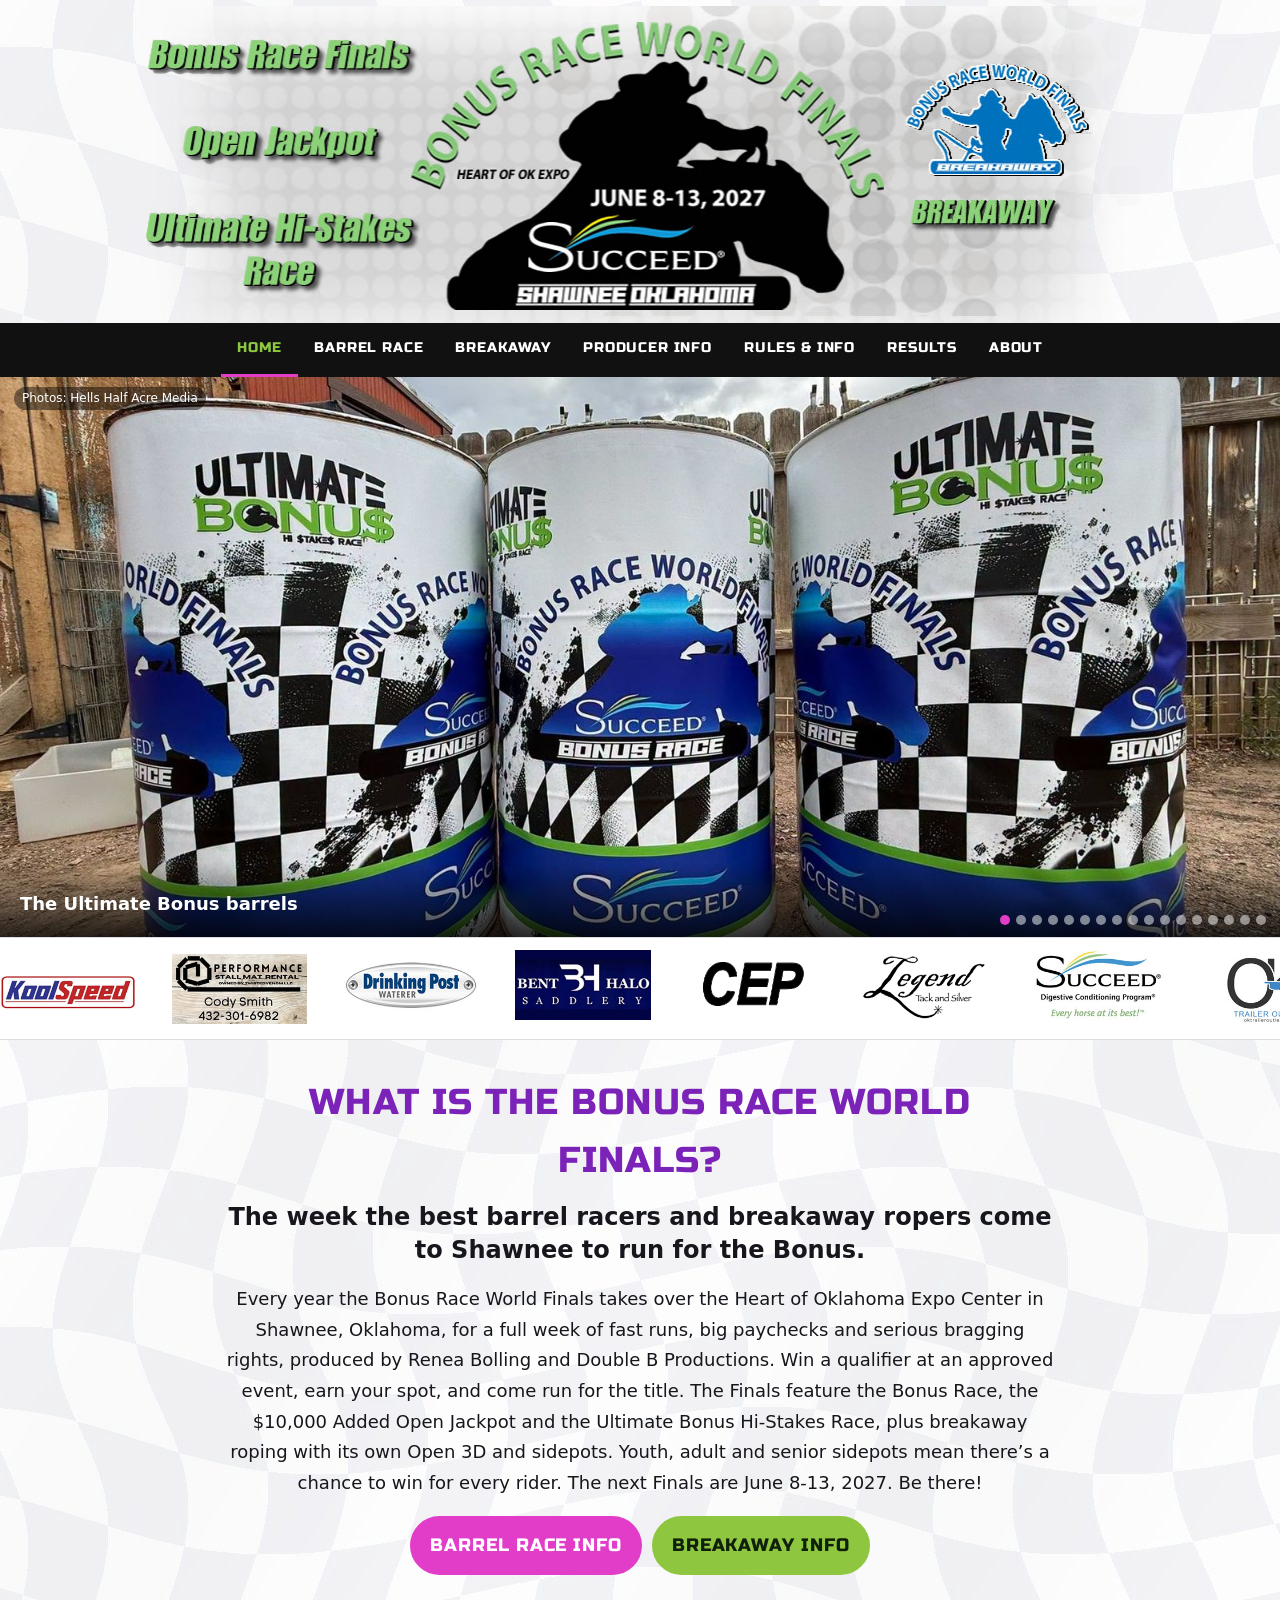
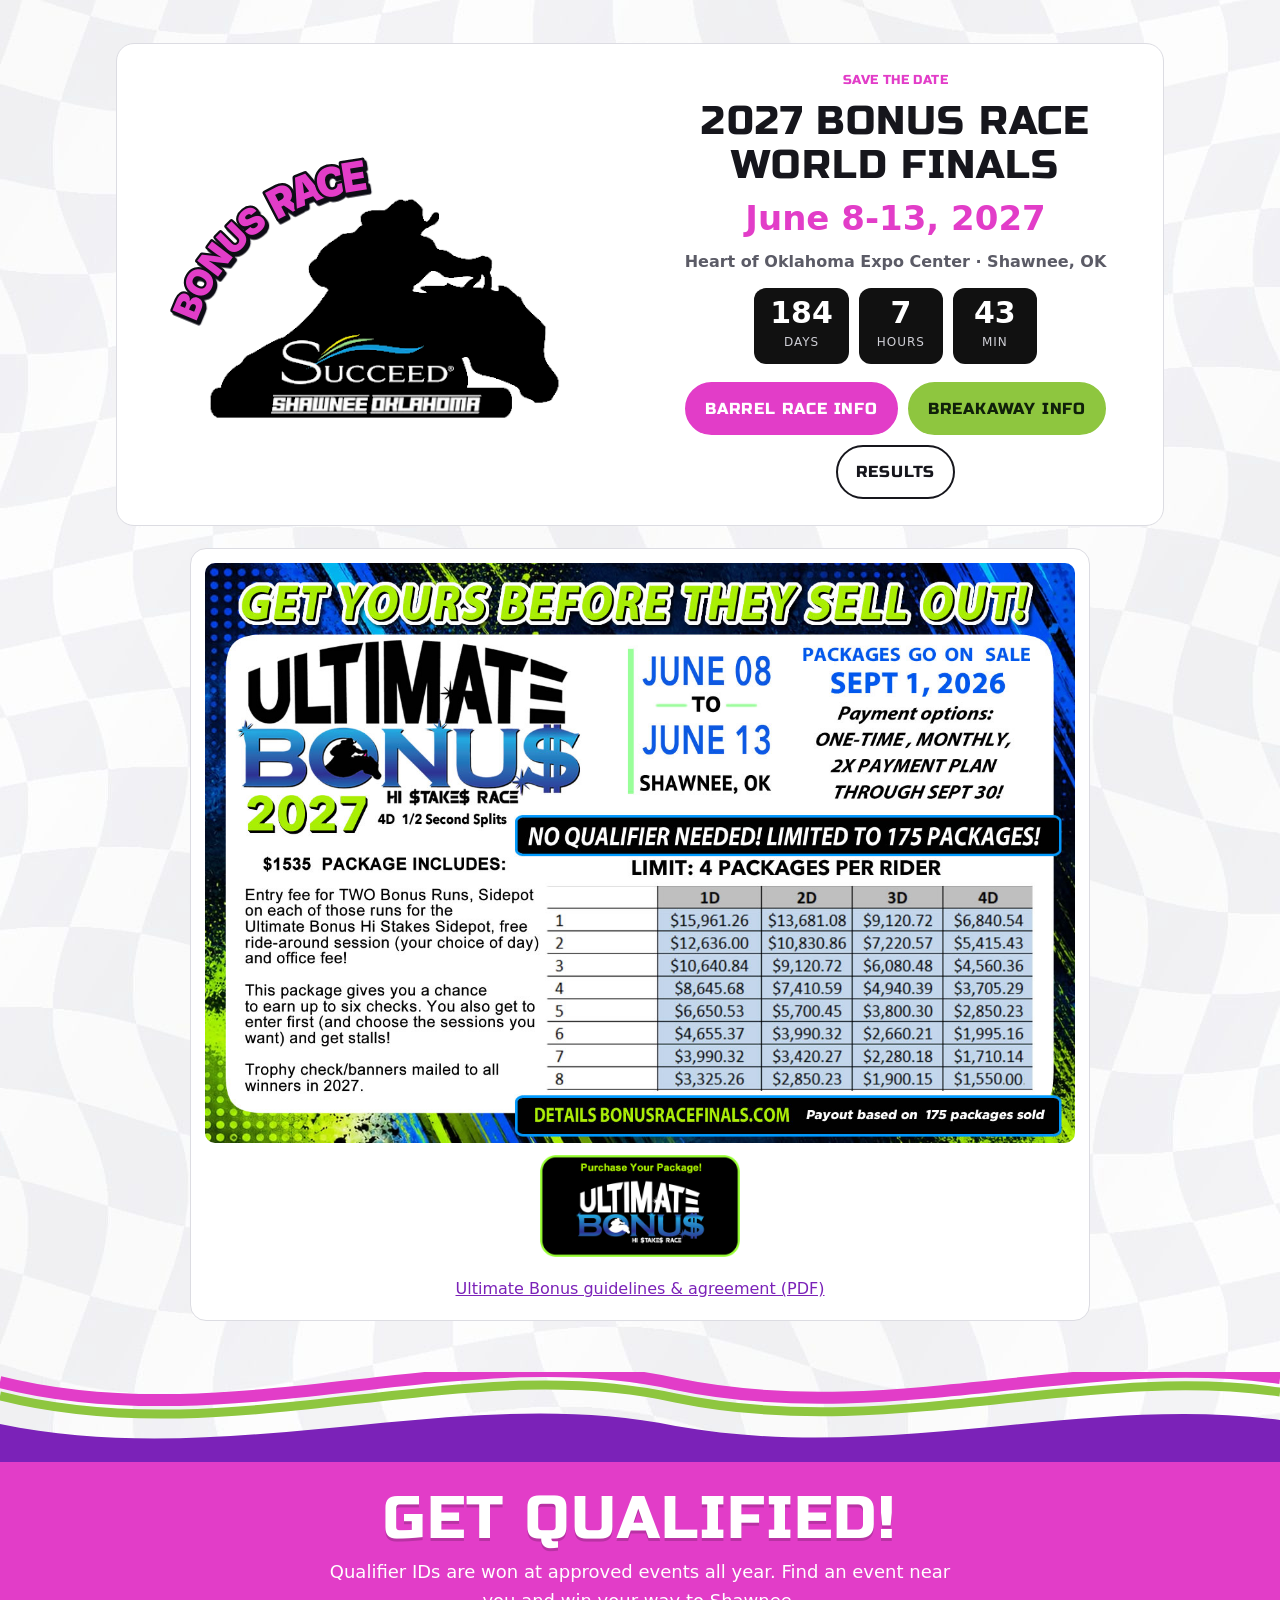
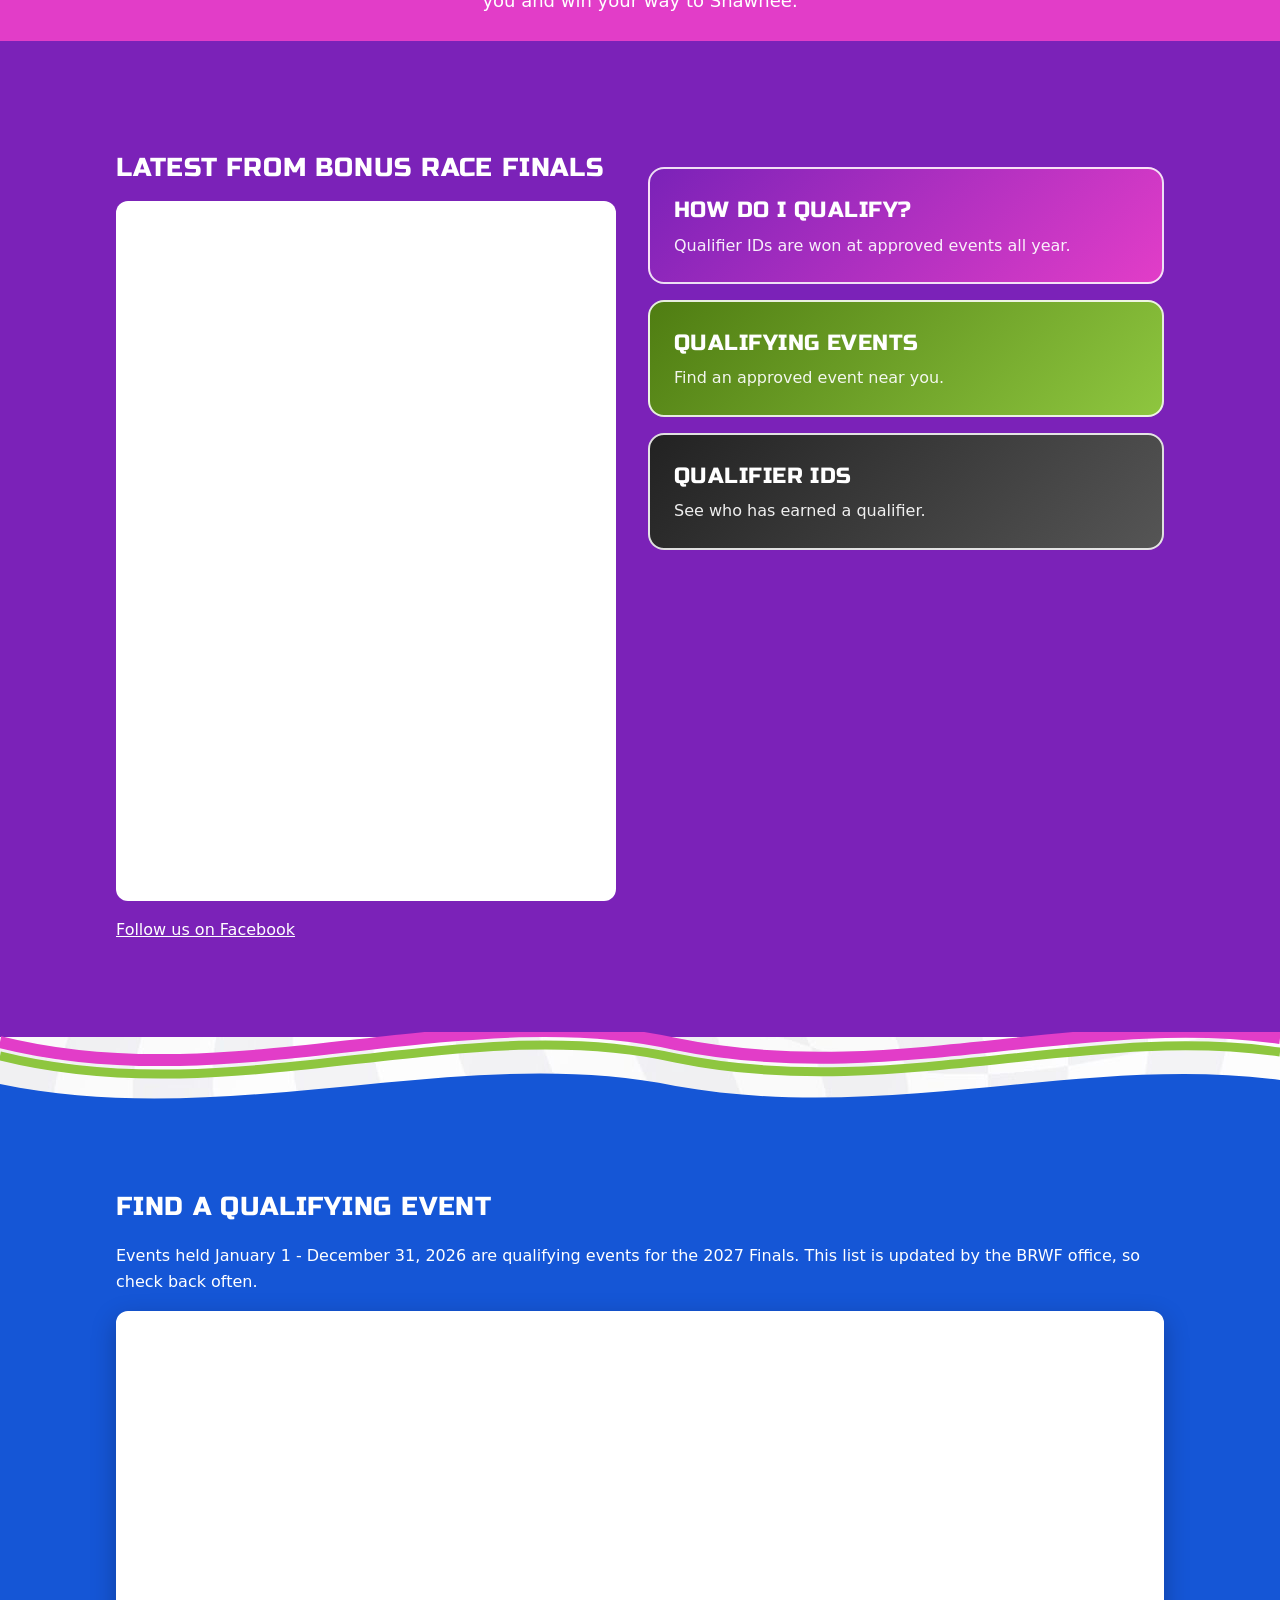
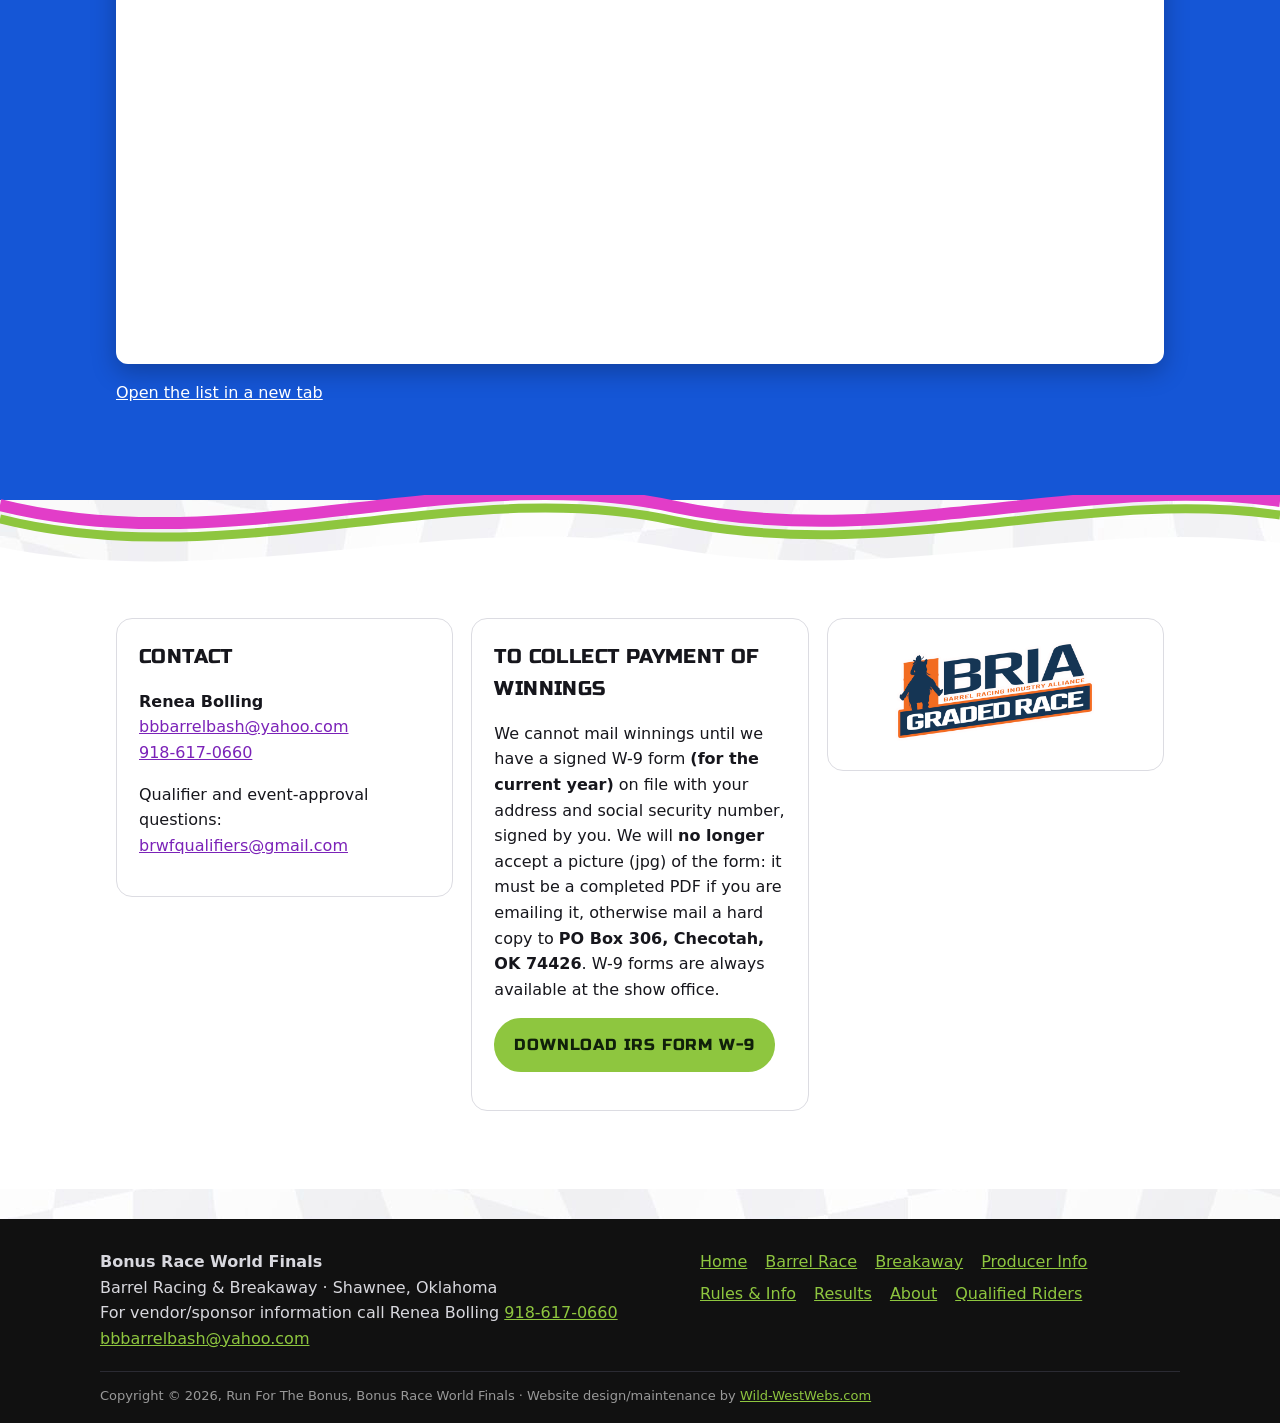
==== commit b2708899: "Remove final jacket order section from home page Order deadline (Oct 26, 2026) has passed.  Co-Autho" ====
--- a/index.html
+++ b/index.html
@@ -55,11 +55,6 @@
       <p class="btns center"><a class="buy" href="https://pci.jotform.com/form/232415070854048" target="_blank" rel="noopener"><img src="/images/ultimate-purchase-btn.png" alt="Purchase your Ultimate Bonus package" width="242" height="123"></a></p>
       <p class="center"><a href="/files/ULTIMATE-BONUS-AGREEMENT-2027.pdf" target="_blank" rel="noopener">Ultimate Bonus guidelines &amp; agreement (PDF)</a></p>
     </article>
-    <article class="card promo jackets">
-      <a class="promo-img" href="https://form.jotform.com/robinbarrelbash/jacket-order-form" target="_blank" rel="noopener"><img src="/images/jacket-2027.png" alt="BRWF Qualifier 2027 jackets. Order must be received by Oct 26, 2026. $195 including shipping, $170 if picking up at the Barrel Bash New Year's Event, Shawnee OK, Jan 1-3, 2027. Tap to order online." width="600" height="600" loading="lazy"></a>
-      <p class="btns center"><a class="btn" href="https://form.jotform.com/robinbarrelbash/jacket-order-form" target="_blank" rel="noopener">Order online</a></p>
-      <a class="sizechart" href="/images/jacket-size-chart.jpg" target="_blank" rel="noopener"><img src="/images/jacket-size-chart.jpg" alt="Jacket and vest size chart in inches: men's, women's and youth" width="1205" height="566" loading="lazy"></a>
-    </article>
   </div>
 
 </section>
